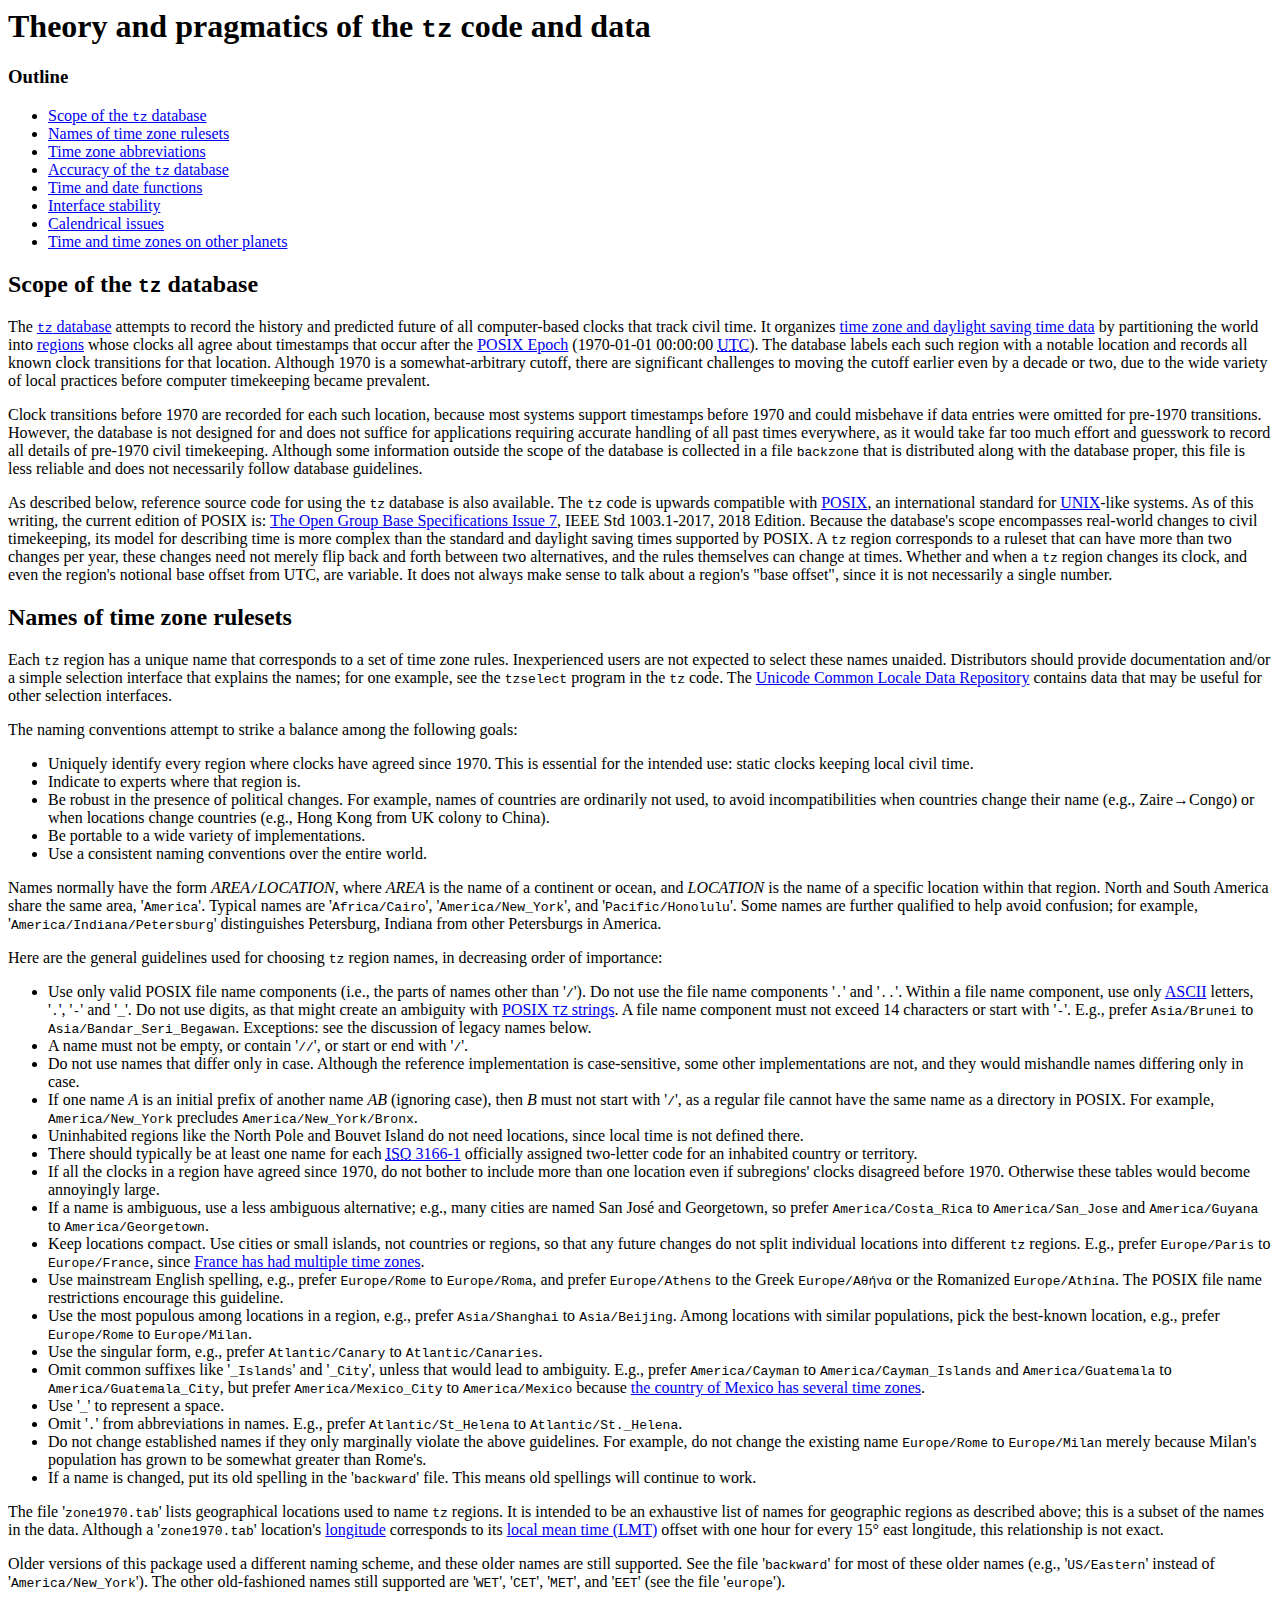
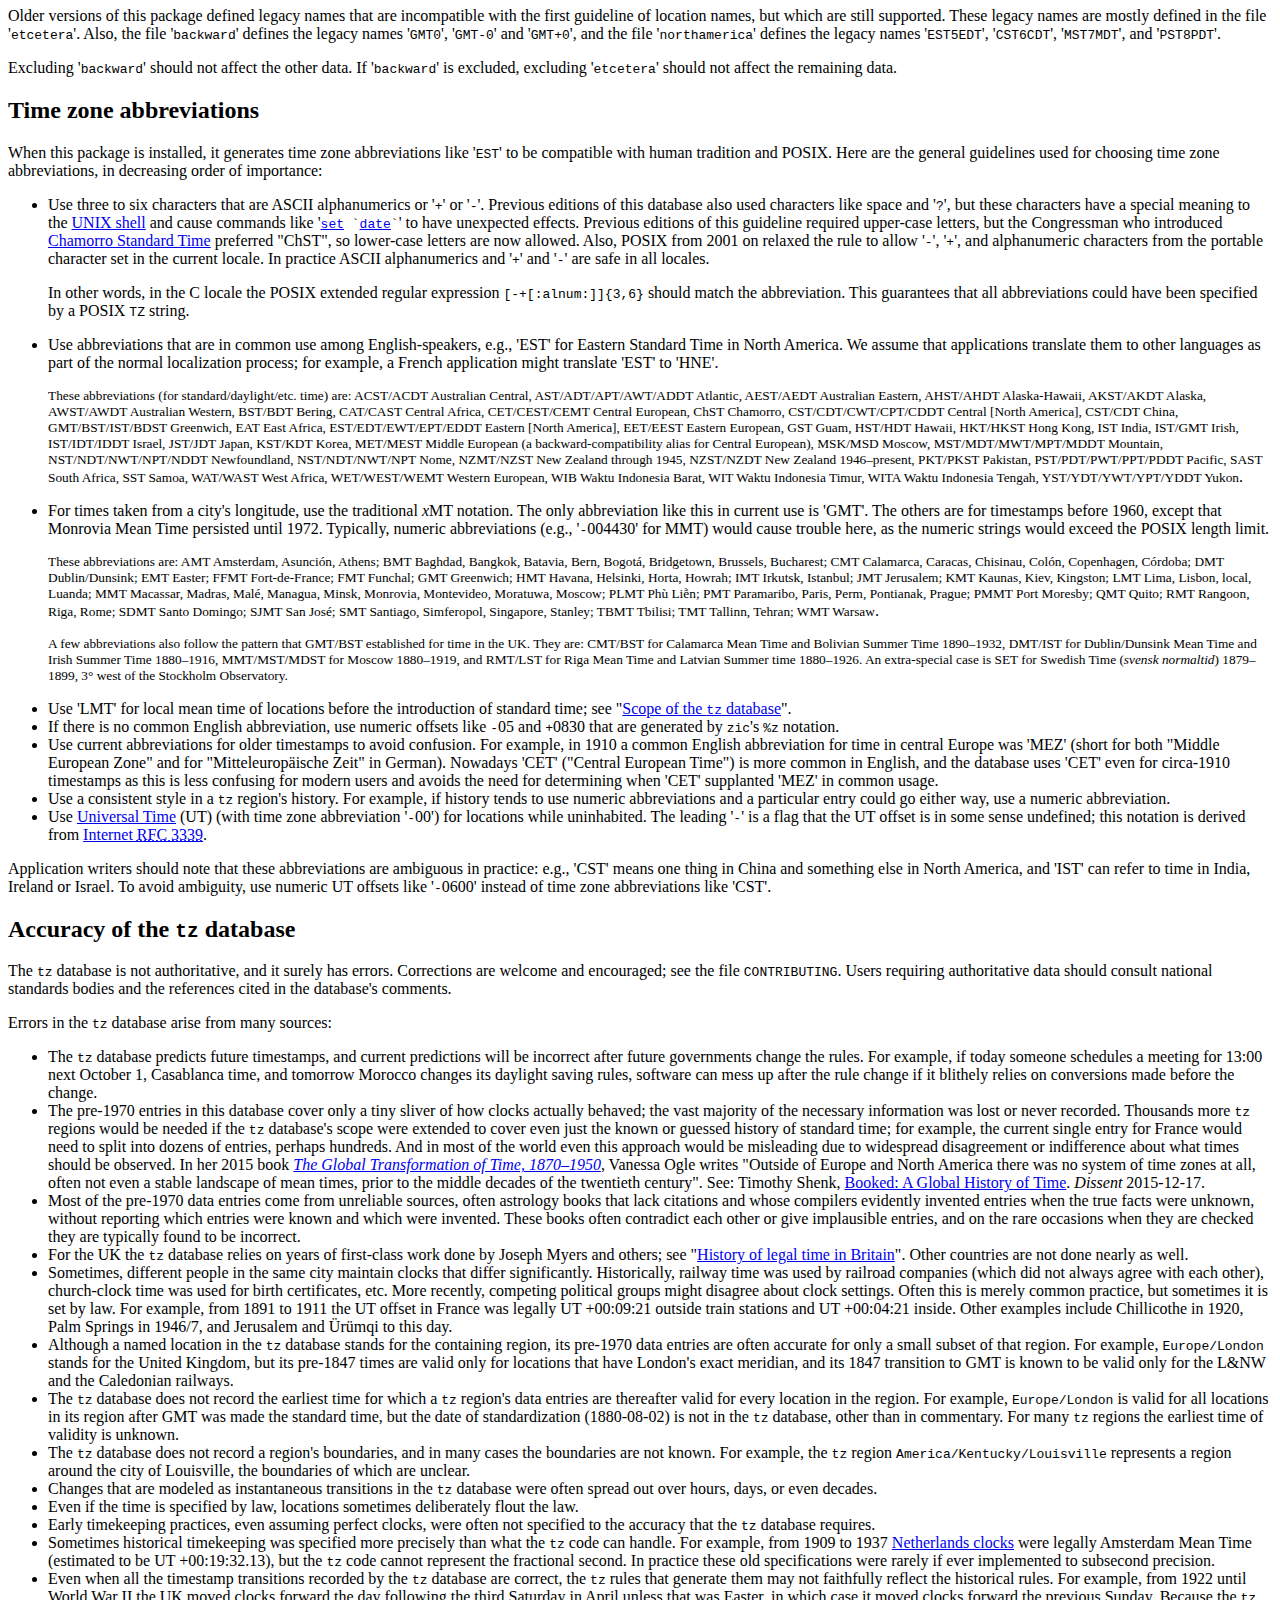
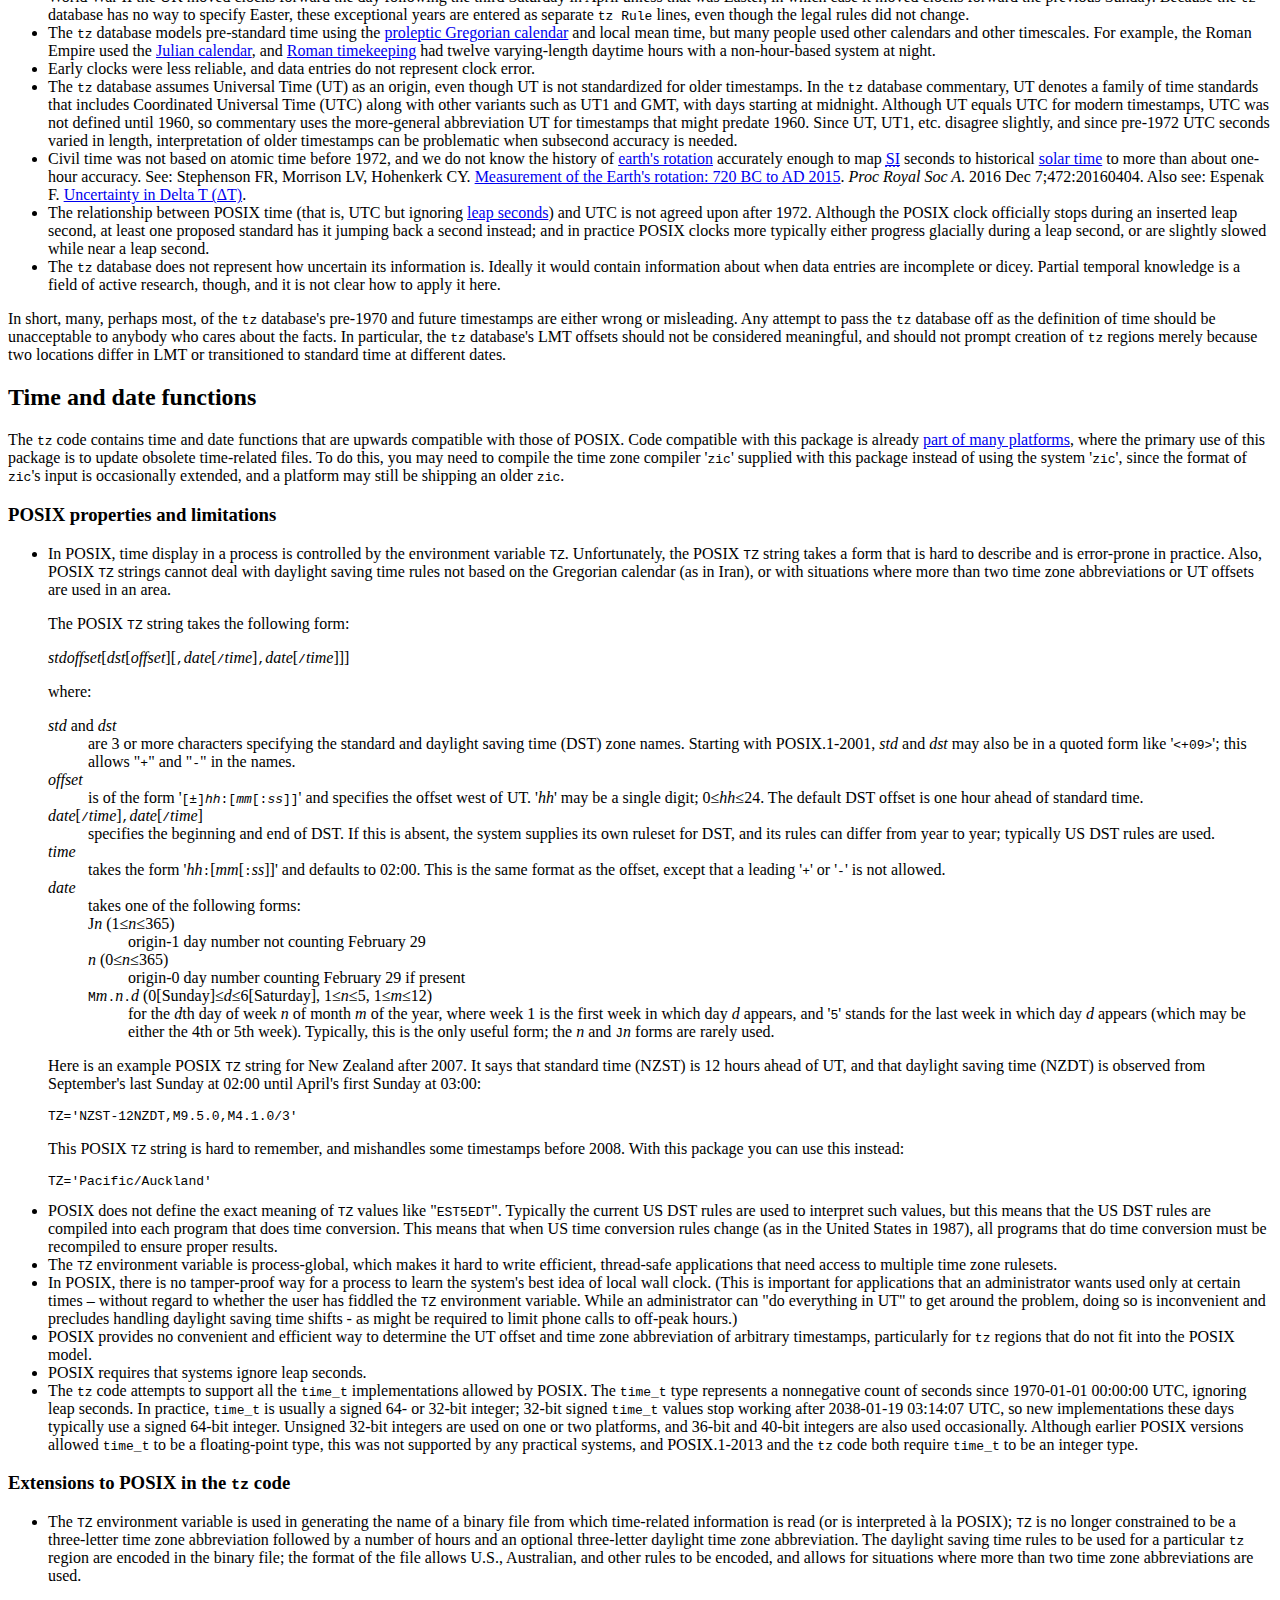
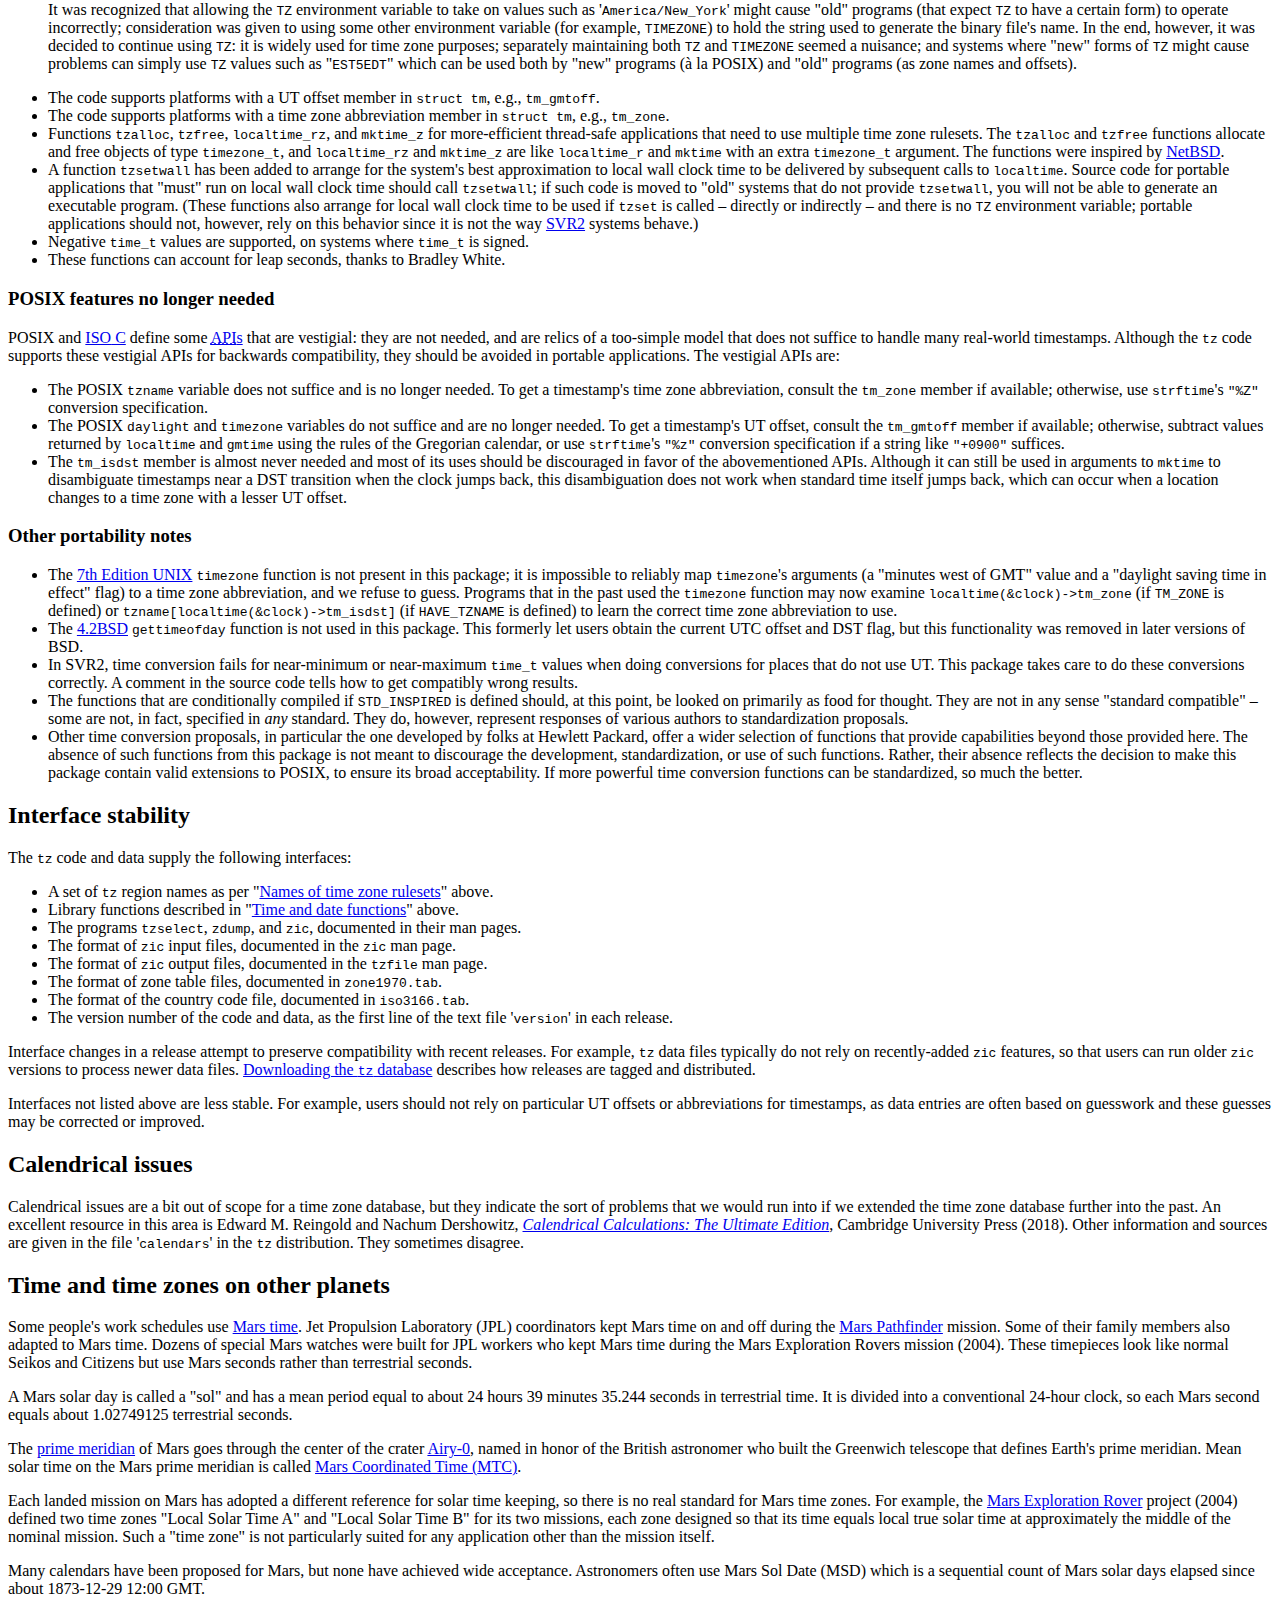
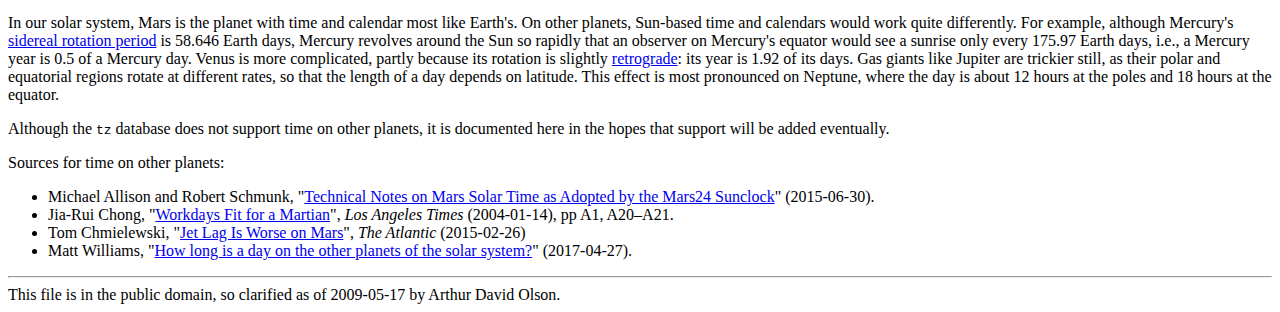
==== tzdata/theory.html @ a9b2a2d6 "Update tzdata to 2018e" ====
<html lang="en">
<head>
  <title>Theory and pragmatics of the tz code and data</title>
  <meta charset="UTF-8">
</head>

<body>
<h1>Theory and pragmatics of the <code><abbr>tz</abbr></code> code and data</h1>
  <h3>Outline</h3>
  <nav>
    <ul>
      <li><a href="#scope">Scope of the <code><abbr>tz</abbr></code>
	  database</a></li>
      <li><a href="#naming">Names of time zone rulesets</a></li>
      <li><a href="#abbreviations">Time zone abbreviations</a></li>
      <li><a href="#accuracy">Accuracy of the <code><abbr>tz</abbr></code>
	  database</a></li>
      <li><a href="#functions">Time and date functions</a></li>
      <li><a href="#stability">Interface stability</a></li>
      <li><a href="#calendar">Calendrical issues</a></li>
      <li><a href="#planets">Time and time zones on other planets</a></li>
    </ul>
  </nav>

<section>
  <h2 id="scope">Scope of the <code><abbr>tz</abbr></code> database</h2>
<p>
The <a
href="https://www.iana.org/time-zones"><code><abbr>tz</abbr></code>
database</a> attempts to record the history and predicted future of
all computer-based clocks that track civil time.
It organizes <a href="tz-link.html">time zone and daylight saving time
data</a> by partitioning the world into <a
href="https://en.wikipedia.org/wiki/List_of_tz_database_time_zones">regions</a>
whose clocks all agree about timestamps that occur after the <a
href="https://en.wikipedia.org/wiki/Unix_time">POSIX Epoch</a>
(1970-01-01 00:00:00 <a
href="https://en.wikipedia.org/wiki/Coordinated_Universal_Time"><abbr
title="Coordinated Universal Time">UTC</abbr></a>).
The database labels each such region with a notable location and
records all known clock transitions for that location.
Although 1970 is a somewhat-arbitrary cutoff, there are significant
challenges to moving the cutoff earlier even by a decade or two, due
to the wide variety of local practices before computer timekeeping
became prevalent.
</p>

<p>
Clock transitions before 1970 are recorded for each such location,
because most systems support timestamps before 1970 and could
misbehave if data entries were omitted for pre-1970 transitions.
However, the database is not designed for and does not suffice for
applications requiring accurate handling of all past times everywhere,
as it would take far too much effort and guesswork to record all
details of pre-1970 civil timekeeping.
Although some information outside the scope of the database is
collected in a file <code>backzone</code> that is distributed along
with the database proper, this file is less reliable and does not
necessarily follow database guidelines.
</p>

<p>
As described below, reference source code for using the
<code><abbr>tz</abbr></code> database is also available.
The <code><abbr>tz</abbr></code> code is upwards compatible with <a
href="https://en.wikipedia.org/wiki/POSIX">POSIX</a>, an international
standard for <a
href="https://en.wikipedia.org/wiki/Unix">UNIX</a>-like systems.
As of this writing, the current edition of POSIX is: <a
href="http://pubs.opengroup.org/onlinepubs/9699919799/"> The Open
Group Base Specifications Issue 7</a>, IEEE Std 1003.1-2017, 2018
Edition.
Because the database's scope encompasses real-world changes to civil
timekeeping, its model for describing time is more complex than the
standard and daylight saving times supported by POSIX.
A <code><abbr>tz</abbr></code> region corresponds to a ruleset that can
have more than two changes per year, these changes need not merely
flip back and forth between two alternatives, and the rules themselves
can change at times.
Whether and when a <code><abbr>tz</abbr></code> region changes its
clock, and even the region's notional base offset from UTC, are variable.
It does not always make sense to talk about a region's
"base offset", since it is not necessarily a single number.
</p>

</section>

<section>
  <h2 id="naming">Names of time zone rulesets</h2>
<p>
Each <code><abbr>tz</abbr></code> region has a unique name that
corresponds to a set of time zone rules.
Inexperienced users are not expected to select these names unaided.
Distributors should provide documentation and/or a simple selection
interface that explains the names; for one example, see the
<code>tzselect</code> program in the <code><abbr>tz</abbr></code> code.
The <a href="http://cldr.unicode.org/">Unicode Common Locale Data
Repository</a> contains data that may be useful for other selection
interfaces.
</p>

<p>
The naming conventions attempt to strike a balance
among the following goals:
</p>

<ul>
  <li>
    Uniquely identify every region where clocks have agreed since 1970.
    This is essential for the intended use: static clocks keeping local
    civil time.
  </li>
  <li>
    Indicate to experts where that region is.
  </li>
  <li>
    Be robust in the presence of political changes.
    For example, names of countries are ordinarily not used, to avoid
    incompatibilities when countries change their name (e.g.,
    Zaire&rarr;Congo) or when locations change countries (e.g., Hong
    Kong from UK colony to China).
  </li>
  <li>
    Be portable to a wide variety of implementations.
  </li>
  <li>
    Use a consistent naming conventions over the entire world.
  </li>
</ul>

<p>
Names normally have the form
<var>AREA</var><code>/</code><var>LOCATION</var>, where
<var>AREA</var> is the name of a continent or ocean, and
<var>LOCATION</var> is the name of a specific location within that
region.
North and South America share the same area, '<code>America</code>'.
Typical names are '<code>Africa/Cairo</code>',
'<code>America/New_York</code>', and '<code>Pacific/Honolulu</code>'.
Some names are further qualified to help avoid confusion; for example,
'<code>America/Indiana/Petersburg</code>' distinguishes Petersburg,
Indiana from other Petersburgs in America.
</p>

<p>
Here are the general guidelines used for
choosing <code><abbr>tz</abbr></code> region names,
in decreasing order of importance:
</p>

<ul>
  <li>
    Use only valid POSIX file name components (i.e., the parts of
    names other than '<code>/</code>').
    Do not use the file name components '<code>.</code>' and
    '<code>..</code>'.
    Within a file name component, use only <a
    href="https://en.wikipedia.org/wiki/ASCII">ASCII</a> letters,
    '<code>.</code>', '<code>-</code>' and '<code>_</code>'.
    Do not use digits, as that might create an ambiguity with <a
    href="http://pubs.opengroup.org/onlinepubs/9699919799/basedefs/V1_chap08.html#tag_08_03">POSIX
    <code>TZ</code> strings</a>.
    A file name component must not exceed 14 characters or start with
    '<code>-</code>'.
    E.g., prefer <code>Asia/Brunei</code> to
    <code>Asia/Bandar_Seri_Begawan</code>.
    Exceptions: see the discussion of legacy names below.
  </li>
  <li>
    A name must not be empty, or contain '<code>//</code>', or
    start or end with '<code>/</code>'.
  </li>
  <li>
    Do not use names that differ only in case.
    Although the reference implementation is case-sensitive, some
    other implementations are not, and they would mishandle names
    differing only in case.
  </li>
  <li>
    If one name <var>A</var> is an initial prefix of another
    name <var>AB</var> (ignoring case), then <var>B</var> must not
    start with '<code>/</code>', as a regular file cannot have the
    same name as a directory in POSIX.
    For example, <code>America/New_York</code> precludes
    <code>America/New_York/Bronx</code>.
  </li>
  <li>
    Uninhabited regions like the North Pole and Bouvet Island
    do not need locations, since local time is not defined there.
  </li>
  <li>
    There should typically be at least one name for each <a
    href="https://en.wikipedia.org/wiki/ISO_3166-1"><abbr
    title="International Organization for Standardization">ISO</abbr>
    3166-1</a> officially assigned two-letter code for an inhabited
    country or territory.
  </li>
  <li>
    If all the clocks in a region have agreed since 1970,
    do not bother to include more than one location
    even if subregions' clocks disagreed before 1970.
    Otherwise these tables would become annoyingly large.
  </li>
  <li>
    If a name is ambiguous, use a less ambiguous alternative;
    e.g., many cities are named San José and Georgetown, so
    prefer <code>America/Costa_Rica</code> to
    <code>America/San_Jose</code> and <code>America/Guyana</code>
    to <code>America/Georgetown</code>.
  </li>
  <li>
    Keep locations compact.
    Use cities or small islands, not countries or regions, so that any
    future changes do not split individual locations into different
    <code><abbr>tz</abbr></code> regions.
    E.g., prefer <code>Europe/Paris</code> to <code>Europe/France</code>,
    since
    <a href="https://en.wikipedia.org/wiki/Time_in_France#History">France
    has had multiple time zones</a>.
  </li>
  <li>
    Use mainstream English spelling, e.g., prefer
    <code>Europe/Rome</code> to <code>Europe/Roma</code>, and
    prefer <code>Europe/Athens</code> to the Greek
    <code>Europe/Αθήνα</code> or the Romanized
    <code>Europe/Athína</code>.
    The POSIX file name restrictions encourage this guideline.
  </li>
  <li>
    Use the most populous among locations in a region,
    e.g., prefer <code>Asia/Shanghai</code> to
    <code>Asia/Beijing</code>.
    Among locations with similar populations, pick the best-known
    location, e.g., prefer <code>Europe/Rome</code> to
    <code>Europe/Milan</code>.
  </li>
  <li>
    Use the singular form, e.g., prefer <code>Atlantic/Canary</code> to
    <code>Atlantic/Canaries</code>.
  </li>
  <li>
    Omit common suffixes like '<code>_Islands</code>' and
    '<code>_City</code>', unless that would lead to ambiguity.
    E.g., prefer <code>America/Cayman</code> to
    <code>America/Cayman_Islands</code> and
    <code>America/Guatemala</code> to
    <code>America/Guatemala_City</code>, but prefer
    <code>America/Mexico_City</code> to
    <code>America/Mexico</code>
    because <a href="https://en.wikipedia.org/wiki/Time_in_Mexico">the
    country of Mexico has several time zones</a>.
  </li>
  <li>
    Use '<code>_</code>' to represent a space.
  </li>
  <li>
    Omit '<code>.</code>' from abbreviations in names.
    E.g., prefer <code>Atlantic/St_Helena</code> to
    <code>Atlantic/St._Helena</code>.
  </li>
  <li>
    Do not change established names if they only marginally violate
    the above guidelines.
    For example, do not change the existing name <code>Europe/Rome</code> to
    <code>Europe/Milan</code> merely because Milan's population has grown
    to be somewhat greater than Rome's.
  </li>
  <li>
    If a name is changed, put its old spelling in the
    '<code>backward</code>' file.
    This means old spellings will continue to work.
  </li>
</ul>

<p>
The file '<code>zone1970.tab</code>' lists geographical locations used
to name <code><abbr>tz</abbr></code> regions.
It is intended to be an exhaustive list of names for geographic
regions as described above; this is a subset of the names in the data.
Although a '<code>zone1970.tab</code>' location's
<a href="https://en.wikipedia.org/wiki/Longitude">longitude</a>
corresponds to
its <a href="https://en.wikipedia.org/wiki/Local_mean_time">local mean
time (<abbr>LMT</abbr>)</a> offset with one hour for every 15&deg;
east longitude, this relationship is not exact.
</p>

<p>
Older versions of this package used a different naming scheme,
and these older names are still supported.
See the file '<code>backward</code>' for most of these older names
(e.g., '<code>US/Eastern</code>' instead of '<code>America/New_York</code>').
The other old-fashioned names still supported are
'<code>WET</code>', '<code>CET</code>', '<code>MET</code>', and
'<code>EET</code>' (see the file '<code>europe</code>').
</p>

<p>
Older versions of this package defined legacy names that are
incompatible with the first guideline of location names, but which are
still supported.
These legacy names are mostly defined in the file
'<code>etcetera</code>'.
Also, the file '<code>backward</code>' defines the legacy names
'<code>GMT0</code>', '<code>GMT-0</code>' and '<code>GMT+0</code>',
and the file '<code>northamerica</code>' defines the legacy names
'<code>EST5EDT</code>', '<code>CST6CDT</code>',
'<code>MST7MDT</code>', and '<code>PST8PDT</code>'.
</p>

<p>
Excluding '<code>backward</code>' should not affect the other data.
If '<code>backward</code>' is excluded, excluding
'<code>etcetera</code>' should not affect the remaining data.
</p>
</section>

<section>
  <h2 id="abbreviations">Time zone abbreviations</h2>
<p>
When this package is installed, it generates time zone abbreviations
like '<code>EST</code>' to be compatible with human tradition and POSIX.
Here are the general guidelines used for choosing time zone abbreviations,
in decreasing order of importance:
</p>

<ul>
  <li>
    Use three to six characters that are ASCII alphanumerics or
    '<code>+</code>' or '<code>-</code>'.
    Previous editions of this database also used characters like
    space and '<code>?</code>', but these characters have a
    special meaning to the
    <a href="https://en.wikipedia.org/wiki/Unix_shell">UNIX shell</a>
    and cause commands like
    '<code><a href="http://pubs.opengroup.org/onlinepubs/9699919799/utilities/V3_chap02.html#set">set</a>
    `<a href="http://pubs.opengroup.org/onlinepubs/9699919799/utilities/date.html">date</a>`</code>'
    to have unexpected effects.
    Previous editions of this guideline required upper-case letters, but the
    Congressman who introduced
    <a href="https://en.wikipedia.org/wiki/Chamorro_Time_Zone">Chamorro
    Standard Time</a> preferred "ChST", so lower-case letters are now
    allowed.
    Also, POSIX from 2001 on relaxed the rule to allow '<code>-</code>',
    '<code>+</code>', and alphanumeric characters from the portable
    character set in the current locale.
    In practice ASCII alphanumerics and '<code>+</code>' and
    '<code>-</code>' are safe in all locales.

    <p>
    In other words, in the C locale the POSIX extended regular
    expression <code>[-+[:alnum:]]{3,6}</code> should match the
    abbreviation.
    This guarantees that all abbreviations could have been specified by a
    POSIX <code>TZ</code> string.
    </p>
  </li>
  <li>
    Use abbreviations that are in common use among English-speakers,
    e.g., 'EST' for Eastern Standard Time in North America.
    We assume that applications translate them to other languages
    as part of the normal localization process; for example,
    a French application might translate 'EST' to 'HNE'.

    <p>
    <small>These abbreviations (for standard/daylight/etc. time) are:
      ACST/ACDT Australian Central,
      AST/ADT/APT/AWT/ADDT Atlantic,
      AEST/AEDT Australian Eastern,
      AHST/AHDT Alaska-Hawaii,
      AKST/AKDT Alaska,
      AWST/AWDT Australian Western,
      BST/BDT Bering,
      CAT/CAST Central Africa,
      CET/CEST/CEMT Central European,
      ChST Chamorro,
      CST/CDT/CWT/CPT/CDDT Central [North America],
      CST/CDT China,
      GMT/BST/IST/BDST Greenwich,
      EAT East Africa,
      EST/EDT/EWT/EPT/EDDT Eastern [North America],
      EET/EEST Eastern European,
      GST Guam,
      HST/HDT Hawaii,
      HKT/HKST Hong Kong,
      IST India,
      IST/GMT Irish,
      IST/IDT/IDDT Israel,
      JST/JDT Japan,
      KST/KDT Korea,
      MET/MEST Middle European (a backward-compatibility alias for
	Central European),
      MSK/MSD Moscow,
      MST/MDT/MWT/MPT/MDDT Mountain,
      NST/NDT/NWT/NPT/NDDT Newfoundland,
      NST/NDT/NWT/NPT Nome,
      NZMT/NZST New Zealand through 1945,
      NZST/NZDT New Zealand 1946&ndash;present,
      PKT/PKST Pakistan,
      PST/PDT/PWT/PPT/PDDT Pacific,
      SAST South Africa,
      SST Samoa,
      WAT/WAST West Africa,
      WET/WEST/WEMT Western European,
      WIB Waktu Indonesia Barat,
      WIT Waktu Indonesia Timur,
      WITA Waktu Indonesia Tengah,
      YST/YDT/YWT/YPT/YDDT Yukon</small>.
    </p>
  </li>
  <li>
    <p>
    For times taken from a city's longitude, use the
    traditional <var>x</var>MT notation.
    The only abbreviation like this in current use is '<abbr>GMT</abbr>'.
    The others are for timestamps before 1960,
    except that Monrovia Mean Time persisted until 1972.
    Typically, numeric abbreviations (e.g., '<code>-</code>004430' for
    MMT) would cause trouble here, as the numeric strings would exceed
    the POSIX length limit.
    </p>

    <p>
    <small>These abbreviations are:
      AMT Amsterdam, Asunción, Athens;
      BMT Baghdad, Bangkok, Batavia, Bern, Bogotá, Bridgetown, Brussels,
	Bucharest;
      CMT Calamarca, Caracas, Chisinau, Colón, Copenhagen, Córdoba;
      DMT Dublin/Dunsink;
      EMT Easter;
      FFMT Fort-de-France;
      FMT Funchal;
      GMT Greenwich;
      HMT Havana, Helsinki, Horta, Howrah;
      IMT Irkutsk, Istanbul;
      JMT Jerusalem;
      KMT Kaunas, Kiev, Kingston;
      LMT Lima, Lisbon, local, Luanda;
      MMT Macassar, Madras, Malé, Managua, Minsk, Monrovia, Montevideo,
	Moratuwa, Moscow;
      PLMT Phù Liễn;
      PMT Paramaribo, Paris, Perm, Pontianak, Prague;
      PMMT Port Moresby;
      QMT Quito;
      RMT Rangoon, Riga, Rome;
      SDMT Santo Domingo;
      SJMT San José;
      SMT Santiago, Simferopol, Singapore, Stanley;
      TBMT Tbilisi;
      TMT Tallinn, Tehran;
      WMT Warsaw</small>.
    </p>

    <p>
    <small>A few abbreviations also follow the pattern that
    <abbr>GMT<abbr>/<abbr>BST</abbr> established for time in the UK.
    They are:
      CMT/BST for Calamarca Mean Time and Bolivian Summer Time
	1890&ndash;1932,
      DMT/IST for Dublin/Dunsink Mean Time and Irish Summer Time
	1880&ndash;1916,
      MMT/MST/MDST for Moscow 1880&ndash;1919, and
      RMT/LST for Riga Mean Time and Latvian Summer time 1880&ndash;1926.
    An extra-special case is SET for Swedish Time (<em>svensk
    normaltid</em>) 1879&ndash;1899, 3&deg; west of the Stockholm
    Observatory.</small>
    </p>
  </li>
  <li>
    Use '<abbr>LMT</abbr>' for local mean time of locations before the
    introduction of standard time; see "<a href="#scope">Scope of the
    <code><abbr>tz</abbr></code> database</a>".
  </li>
  <li>
    If there is no common English abbreviation, use numeric offsets like
    <code>-</code>05 and <code>+</code>0830 that are generated
    by <code>zic</code>'s <code>%z</code> notation.
  </li>
  <li>
    Use current abbreviations for older timestamps to avoid confusion.
    For example, in 1910 a common English abbreviation for time
    in central Europe was 'MEZ' (short for both "Middle European
    Zone" and for "Mitteleuropäische Zeit" in German).
    Nowadays 'CET' ("Central European Time") is more common in
    English, and the database uses 'CET' even for circa-1910
    timestamps as this is less confusing for modern users and avoids
    the need for determining when 'CET' supplanted 'MEZ' in common
    usage.
  </li>
  <li>
    Use a consistent style in a <code><abbr>tz</abbr></code> region's history.
    For example, if history tends to use numeric
    abbreviations and a particular entry could go either way, use a
    numeric abbreviation.
  </li>
  <li>
    Use
    <a href="https://en.wikipedia.org/wiki/Universal_Time">Universal Time</a>
    (<abbr>UT</abbr>) (with time zone abbreviation '<code>-</code>00') for
    locations while uninhabited.
    The leading '<code>-</code>' is a flag that the <abbr>UT</abbr> offset is in
    some sense undefined; this notation is derived
    from <a href="https://tools.ietf.org/html/rfc3339">Internet
    <abbr title="Request For Comments">RFC 3339</a>.
  </li>
</ul>

<p>
Application writers should note that these abbreviations are ambiguous
in practice: e.g., 'CST' means one thing in China and something else
in North America, and 'IST' can refer to time in India, Ireland or
Israel.
To avoid ambiguity, use numeric <abbr>UT</abbr> offsets like
'<code>-</code>0600' instead of time zone abbreviations like 'CST'.
</p>
</section>

<section>
  <h2 id="accuracy">Accuracy of the <code><abbr>tz</abbr></code> database</h2>
<p>
The <code><abbr>tz</abbr></code> database is not authoritative, and it
surely has errors.
Corrections are welcome and encouraged; see the file <code>CONTRIBUTING</code>.
Users requiring authoritative data should consult national standards
bodies and the references cited in the database's comments.
</p>

<p>
Errors in the <code><abbr>tz</abbr></code> database arise from many sources:
</p>

<ul>
  <li>
    The <code><abbr>tz</abbr></code> database predicts future
    timestamps, and current predictions
    will be incorrect after future governments change the rules.
    For example, if today someone schedules a meeting for 13:00 next
    October 1, Casablanca time, and tomorrow Morocco changes its
    daylight saving rules, software can mess up after the rule change
    if it blithely relies on conversions made before the change.
  </li>
  <li>
    The pre-1970 entries in this database cover only a tiny sliver of how
    clocks actually behaved; the vast majority of the necessary
    information was lost or never recorded.
    Thousands more <code><abbr>tz</abbr></code> regions would be needed if
    the <code><abbr>tz</abbr></code> database's scope were extended to
    cover even just the known or guessed history of standard time; for
    example, the current single entry for France would need to split
    into dozens of entries, perhaps hundreds.
    And in most of the world even this approach would be misleading
    due to widespread disagreement or indifference about what times
    should be observed.
    In her 2015 book
    <cite><a
    href="http://www.hup.harvard.edu/catalog.php?isbn=9780674286146">The
    Global Transformation of Time, 1870&ndash;1950</a></cite>,
    Vanessa Ogle writes
    "Outside of Europe and North America there was no system of time
    zones at all, often not even a stable landscape of mean times,
    prior to the middle decades of the twentieth century".
    See: Timothy Shenk, <a
href="https://www.dissentmagazine.org/blog/booked-a-global-history-of-time-vanessa-ogle">Booked:
      A Global History of Time</a>. <cite>Dissent</cite> 2015-12-17.
  </li>
  <li>
    Most of the pre-1970 data entries come from unreliable sources, often
    astrology books that lack citations and whose compilers evidently
    invented entries when the true facts were unknown, without
    reporting which entries were known and which were invented.
    These books often contradict each other or give implausible entries,
    and on the rare occasions when they are checked they are
    typically found to be incorrect.
  </li>
  <li>
    For the UK the <code><abbr>tz</abbr></code> database relies on
    years of first-class work done by
    Joseph Myers and others; see
    "<a href="https://www.polyomino.org.uk/british-time/">History of
    legal time in Britain</a>".
    Other countries are not done nearly as well.
  </li>
  <li>
    Sometimes, different people in the same city maintain clocks
    that differ significantly.
    Historically, railway time was used by railroad companies (which
    did not always
    agree with each other), church-clock time was used for birth
    certificates, etc.
    More recently, competing political groups might disagree about
    clock settings. Often this is merely common practice, but
    sometimes it is set by law.
    For example, from 1891 to 1911 the <abbr>UT</abbr> offset in France
    was legally <abbr>UT</abbr> +00:09:21 outside train stations and
    <abbr>UT</abbr> +00:04:21 inside. Other examples include
    Chillicothe in 1920, Palm Springs in 1946/7, and Jerusalem and
    Ürümqi to this day.
  </li>
  <li>
    Although a named location in the <code><abbr>tz</abbr></code>
    database stands for the containing region, its pre-1970 data
    entries are often accurate for only a small subset of that region.
    For example, <code>Europe/London</code> stands for the United
    Kingdom, but its pre-1847 times are valid only for locations that
    have London's exact meridian, and its 1847 transition
    to <abbr>GMT</abbr> is known to be valid only for the L&amp;NW and
    the Caledonian railways.
  </li>
  <li>
    The <code><abbr>tz</abbr></code> database does not record the
    earliest time for which a <code><abbr>tz</abbr></code> region's
    data entries are thereafter valid for every location in the region.
    For example, <code>Europe/London</code> is valid for all locations
    in its region after <abbr>GMT</abbr> was made the standard time,
    but the date of standardization (1880-08-02) is not in the
    <code><abbr>tz</abbr></code> database, other than in commentary.
    For many <code><abbr>tz</abbr></code> regions the earliest time of
    validity is unknown.
  </li>
  <li>
    The <code><abbr>tz</abbr></code> database does not record a
    region's boundaries, and in many cases the boundaries are not known.
    For example, the <code><abbr>tz</abbr></code> region
    <code>America/Kentucky/Louisville</code> represents a region
    around the city of Louisville, the boundaries of which are
    unclear.
  </li>
  <li>
    Changes that are modeled as instantaneous transitions in the
    <code><abbr>tz</abbr></code>
    database were often spread out over hours, days, or even decades.
  </li>
  <li>
    Even if the time is specified by law, locations sometimes
    deliberately flout the law.
  </li>
  <li>
    Early timekeeping practices, even assuming perfect clocks, were
    often not specified to the accuracy that the
    <code><abbr>tz</abbr></code> database requires.
  </li>
  <li>
    Sometimes historical timekeeping was specified more precisely
    than what the <code><abbr>tz</abbr></code> code can handle.
    For example, from 1909 to 1937 <a
    href="https://www.staff.science.uu.nl/~gent0113/wettijd/wettijd.htm"
    hreflang="nl">Netherlands clocks</a> were legally Amsterdam Mean
    Time (estimated to be <abbr>UT</abbr>
    +00:19:32.13), but the <code><abbr>tz</abbr></code>
    code cannot represent the fractional second.
    In practice these old specifications were rarely if ever
    implemented to subsecond precision.
  </li>
  <li>
    Even when all the timestamp transitions recorded by the
    <code><abbr>tz</abbr></code> database are correct, the
    <code><abbr>tz</abbr></code> rules that generate them may not
    faithfully reflect the historical rules.
    For example, from 1922 until World War II the UK moved clocks
    forward the day following the third Saturday in April unless that
    was Easter, in which case it moved clocks forward the previous
    Sunday.
    Because the <code><abbr>tz</abbr></code> database has no
    way to specify Easter, these exceptional years are entered as
    separate <code><abbr>tz</abbr> Rule</code> lines, even though the
    legal rules did not change.
  </li>
  <li>
    The <code><abbr>tz</abbr></code> database models pre-standard time
    using the <a
    href="https://en.wikipedia.org/wiki/Proleptic_Gregorian_calendar">proleptic
    Gregorian calendar</a> and local mean time, but many people used
    other calendars and other timescales.
    For example, the Roman Empire used
    the <a href="https://en.wikipedia.org/wiki/Julian_calendar">Julian
    calendar</a>,
    and <a href="https://en.wikipedia.org/wiki/Roman_timekeeping">Roman
    timekeeping</a> had twelve varying-length daytime hours with a
    non-hour-based system at night.
  </li>
  <li>
    Early clocks were less reliable, and data entries do not represent
    clock error.
  </li>
  <li>
    The <code><abbr>tz</abbr></code> database assumes Universal Time
    (<abbr>UT</abbr>) as an origin, even though <abbr>UT</abbr> is not
    standardized for older timestamps.
    In the <code><abbr>tz</abbr></code> database commentary,
    <abbr>UT</abbr> denotes a family of time standards that includes
    Coordinated Universal Time (<abbr>UTC</abbr>) along with other
    variants such as <abbr>UT1</abbr> and <abbr>GMT</abbr>,
    with days starting at midnight.
    Although <abbr>UT</abbr> equals <abbr>UTC</abbr> for modern
    timestamps, <abbr>UTC</abbr> was not defined until 1960, so
    commentary uses the more-general abbreviation <abbr>UT</abbr> for
    timestamps that might predate 1960.
    Since <abbr>UT</abbr>, <abbr>UT1</abbr>, etc. disagree slightly,
    and since pre-1972 <abbr>UTC</abbr> seconds varied in length,
    interpretation of older timestamps can be problematic when
    subsecond accuracy is needed.
  </li>
  <li>
    Civil time was not based on atomic time before 1972, and we do not
    know the history of
    <a href="https://en.wikipedia.org/wiki/Earth's_rotation">earth's
    rotation</a> accurately enough to map <a
    href="https://en.wikipedia.org/wiki/International_System_of_Units"><abbr
    title="International System of Units">SI</abbr></a> seconds to
    historical <a href="https://en.wikipedia.org/wiki/Solar_time">solar time</a>
    to more than about one-hour accuracy.
    See: Stephenson FR, Morrison LV, Hohenkerk CY.
    <a href="http://dx.doi.org/10.1098/rspa.2016.0404">Measurement of
    the Earth's rotation: 720 BC to AD 2015</a>.
    <cite>Proc Royal Soc A</cite>. 2016 Dec 7;472:20160404.
    Also see: Espenak F. <a
    href="https://eclipse.gsfc.nasa.gov/SEhelp/uncertainty2004.html">Uncertainty
    in Delta T (ΔT)</a>.
  </li>
  <li>
    The relationship between POSIX time (that is, <abbr>UTC</abbr> but
    ignoring <a href="https://en.wikipedia.org/wiki/Leap_second">leap
    seconds</a>) and <abbr>UTC</abbr> is not agreed upon after 1972.
    Although the POSIX
    clock officially stops during an inserted leap second, at least one
    proposed standard has it jumping back a second instead; and in
    practice POSIX clocks more typically either progress glacially during
    a leap second, or are slightly slowed while near a leap second.
  </li>
  <li>
    The <code><abbr>tz</abbr></code> database does not represent how
    uncertain its information is.
    Ideally it would contain information about when data entries are
    incomplete or dicey.
    Partial temporal knowledge is a field of active research, though,
    and it is not clear how to apply it here.
  </li>
</ul>

<p>
In short, many, perhaps most, of the <code><abbr>tz</abbr></code>
database's pre-1970 and future timestamps are either wrong or
misleading.
Any attempt to pass the
<code><abbr>tz</abbr></code> database off as the definition of time
should be unacceptable to anybody who cares about the facts.
In particular, the <code><abbr>tz</abbr></code> database's
<abbr>LMT</abbr> offsets should not be considered meaningful, and
should not prompt creation of <code><abbr>tz</abbr></code> regions
merely because two locations
differ in <abbr>LMT</abbr> or transitioned to standard time at
different dates.
</p>
</section>

<section>
  <h2 id="functions">Time and date functions</h2>
<p>
The <code><abbr>tz</abbr></code> code contains time and date functions
that are upwards compatible with those of POSIX.
Code compatible with this package is already
<a href="tz-link.html#tzdb">part of many platforms</a>, where the
primary use of this package is to update obsolete time-related files.
To do this, you may need to compile the time zone compiler
'<code>zic</code>' supplied with this package instead of using the
system '<code>zic</code>', since the format of <code>zic</code>'s
input is occasionally extended, and a platform may still be shipping
an older <code>zic</code>.
</p>

<h3 id="POSIX">POSIX properties and limitations</h3>
<ul>
  <li>
    <p>
    In POSIX, time display in a process is controlled by the
    environment variable <code>TZ</code>.
    Unfortunately, the POSIX
    <code>TZ</code> string takes a form that is hard to describe and
    is error-prone in practice.
    Also, POSIX <code>TZ</code> strings cannot deal with daylight
    saving time rules not based on the Gregorian calendar (as in
    Iran), or with situations where more than two time zone
    abbreviations or <abbr>UT</abbr> offsets are used in an area.
    </p>

    <p>
    The POSIX <code>TZ</code> string takes the following form:
    </p>

    <p>
    <var>stdoffset</var>[<var>dst</var>[<var>offset</var>][<code>,</code><var>date</var>[<code>/</code><var>time</var>]<code>,</code><var>date</var>[<code>/</code><var>time</var>]]]
    </p>

    <p>
    where:
    </p>

    <dl>
      <dt><var>std</var> and <var>dst</var></dt><dd>
	are 3 or more characters specifying the standard
	and daylight saving time (<abbr>DST</abbr>) zone names.
	Starting with POSIX.1-2001, <var>std</var> and <var>dst</var>
	may also be in a quoted form like '<code>&lt;+09&gt;</code>';
	this allows "<code>+</code>" and "<code>-</code>" in the names.
      </dd>
      <dt><var>offset</var></dt><dd>
	is of the form
	'<code>[&plusmn;]<var>hh</var>:[<var>mm</var>[:<var>ss</var>]]</code>'
	and specifies the offset west of <abbr>UT</abbr>.
	'<var>hh</var>' may be a single digit;
	0&le;<var>hh</var>&le;24.
	The default <abbr>DST</abbr> offset is one hour ahead of
	standard time.
      </dd>
      <dt><var>date</var>[<code>/</code><var>time</var>]<code>,</code><var>date</var>[<code>/</code><var>time</var>]</dt><dd>
	specifies the beginning and end of <abbr>DST</abbr>.
	If this is absent, the system supplies its own ruleset
	for <abbr>DST</abbr>, and its rules can differ from year to year;
	typically <abbr>US</abbr> <abbr>DST</abbr> rules are used.
      </dd>
      <dt><var>time</var></dt><dd>
	takes the form
	'<var>hh</var><code>:</code>[<var>mm</var>[<code>:</code><var>ss</var>]]'
	and defaults to 02:00.
	This is the same format as the offset, except that a
	leading '<code>+</code>' or '<code>-</code>' is not allowed.
      </dd>
      <dt><var>date</var></dt><dd>
	takes one of the following forms:
	<dl>
	  <dt>J<var>n</var> (1&le;<var>n</var>&le;365)</dt><dd>
	    origin-1 day number not counting February 29
	  </dd>
	  <dt><var>n</var> (0&le;<var>n</var>&le;365)</dt><dd>
	    origin-0 day number counting February 29 if present
	  </dd>
	  <dt><code>M</code><var>m</var><code>.</code><var>n</var><code>.</code><var>d</var>
	    (0[Sunday]&le;<var>d</var>&le;6[Saturday], 1&le;<var>n</var>&le;5,
	    1&le;<var>m</var>&le;12)</dt><dd>
	    for the <var>d</var>th day of week <var>n</var> of
	    month <var>m</var> of the year, where week 1 is the first
	    week in which day <var>d</var> appears, and
	    '<code>5</code>' stands for the last week in which
	    day <var>d</var> appears (which may be either the 4th or
	    5th week).
	    Typically, this is the only useful form; the <var>n</var>
	    and <code>J</code><var>n</var> forms are rarely used.
	  </dd>
	</dl>
      </dd>
    </dl>

    <p>
    Here is an example POSIX <code>TZ</code> string for New
    Zealand after 2007.
    It says that standard time (<abbr>NZST</abbr>) is 12 hours ahead
    of <abbr>UT</abbr>, and that daylight saving time
    (<abbr>NZDT</abbr>) is observed from September's last Sunday at
    02:00 until April's first Sunday at 03:00:
    </p>

    <pre><code>TZ='NZST-12NZDT,M9.5.0,M4.1.0/3'</code></pre>

    <p>
    This POSIX <code>TZ</code> string is hard to remember, and
    mishandles some timestamps before 2008.
    With this package you can use this instead:
    </p>

    <pre><code>TZ='Pacific/Auckland'</code></pre>
  </li>
  <li>
    POSIX does not define the exact meaning of <code>TZ</code> values like
    "<code>EST5EDT</code>".
    Typically the current <abbr>US</abbr> <abbr>DST</abbr> rules
    are used to interpret such values, but this means that the
    <abbr>US</abbr> <abbr>DST</abbr> rules are compiled into each
    program that does time conversion.
    This means that when
    <abbr>US</abbr> time conversion rules change (as in the United
    States in 1987), all programs that do time conversion must be
    recompiled to ensure proper results.
  </li>
  <li>
    The <code>TZ</code> environment variable is process-global, which
    makes it hard to write efficient, thread-safe applications that
    need access to multiple time zone rulesets.
  </li>
  <li>
    In POSIX, there is no tamper-proof way for a process to learn the
    system's best idea of local wall clock.
    (This is important for applications that an administrator wants
    used only at certain times &ndash; without regard to whether the
    user has fiddled the
    <code>TZ</code> environment variable.
    While an administrator can "do everything in <abbr>UT</abbr>" to
    get around the problem, doing so is inconvenient and precludes
    handling daylight saving time shifts - as might be required to
    limit phone calls to off-peak hours.)
  </li>
  <li>
    POSIX provides no convenient and efficient way to determine
    the <abbr>UT</abbr> offset and time zone abbreviation of arbitrary
    timestamps, particularly for <code><abbr>tz</abbr></code> regions
    that do not fit into the POSIX model.
  </li>
  <li>
    POSIX requires that systems ignore leap seconds.
  </li>
  <li>
    The <code><abbr>tz</abbr></code> code attempts to support all the
    <code>time_t</code> implementations allowed by POSIX.
    The <code>time_t</code> type represents a nonnegative count of seconds
    since 1970-01-01 00:00:00 <abbr>UTC</abbr>, ignoring leap seconds.
    In practice, <code>time_t</code> is usually a signed 64- or 32-bit
    integer; 32-bit signed <code>time_t</code> values stop working after
    2038-01-19 03:14:07 <abbr>UTC</abbr>, so new implementations these
    days typically use a signed 64-bit integer.
    Unsigned 32-bit integers are used on one or two platforms, and 36-bit
    and 40-bit integers are also used occasionally.
    Although earlier POSIX versions allowed <code>time_t</code> to be a
    floating-point type, this was not supported by any practical systems,
    and POSIX.1-2013 and the <code><abbr>tz</abbr></code> code both
    require <code>time_t</code> to be an integer type.
  </li>
</ul>

<h3 id="POSIX-extensions">Extensions to POSIX in the
<code><abbr>tz</abbr></code> code</h3>
<ul>
  <li>
    <p>
    The <code>TZ</code> environment variable is used in generating
    the name of a binary file from which time-related information is read
    (or is interpreted à la POSIX); <code>TZ</code> is no longer
    constrained to be a three-letter time zone
    abbreviation followed by a number of hours and an optional three-letter
    daylight time zone abbreviation.
    The daylight saving time rules to be used for a
    particular <code><abbr>tz</abbr></code> region are encoded in the
    binary file; the format of the file
    allows U.S., Australian, and other rules to be encoded, and
    allows for situations where more than two time zone
    abbreviations are used.
    </p>
    <p>
    It was recognized that allowing the <code>TZ</code> environment
    variable to take on values such as '<code>America/New_York</code>'
    might cause "old" programs (that expect <code>TZ</code> to have a
    certain form) to operate incorrectly; consideration was given to using
    some other environment variable (for example, <code>TIMEZONE</code>)
    to hold the string used to generate the binary file's name.
    In the end, however, it was decided to continue using
    <code>TZ</code>: it is widely used for time zone purposes;
    separately maintaining both <code>TZ</code>
    and <code>TIMEZONE</code> seemed a nuisance; and systems where
    "new" forms of <code>TZ</code> might cause problems can simply
    use <code>TZ</code> values such as "<code>EST5EDT</code>" which
    can be used both by "new" programs (à la POSIX) and "old"
    programs (as zone names and offsets).
    </p>
  </li>
  <li>
    The code supports platforms with a <abbr>UT</abbr> offset member
    in <code>struct tm</code>, e.g., <code>tm_gmtoff</code>.
  </li>
  <li>
    The code supports platforms with a time zone abbreviation member in
    <code>struct tm</code>, e.g., <code>tm_zone</code>.
  </li>
  <li>
    Functions <code>tzalloc</code>, <code>tzfree</code>,
    <code>localtime_rz</code>, and <code>mktime_z</code> for
    more-efficient thread-safe applications that need to use multiple
    time zone rulesets.
    The <code>tzalloc</code> and <code>tzfree</code> functions
    allocate and free objects of type <code>timezone_t</code>,
    and <code>localtime_rz</code> and <code>mktime_z</code> are
    like <code>localtime_r</code> and <code>mktime</code> with an
    extra <code>timezone_t</code> argument.
    The functions were inspired by <a href="https://netbsd.org/">NetBSD</a>.
  </li>
  <li>
    A function <code>tzsetwall</code> has been added to arrange for the
    system's best approximation to local wall clock time to be delivered
    by subsequent calls to <code>localtime</code>.
    Source code for portable applications that "must" run on local wall
    clock time should call <code>tzsetwall</code>;
    if such code is moved to "old" systems that do not
    provide <code>tzsetwall</code>, you will not be able to generate an
    executable program.
    (These functions also arrange for local wall clock time to
    be used if <code>tzset</code> is called &ndash; directly or
    indirectly &ndash; and there is no <code>TZ</code> environment
    variable; portable applications should not, however, rely on this
    behavior since it is not the way <a
    href="https://en.wikipedia.org/wiki/UNIX_System_V#SVR2"><abbr>SVR2</abbr></a>
    systems behave.)
  </li>
  <li>
    Negative <code>time_t</code> values are supported, on systems
    where <code>time_t</code> is signed.
  </li>
  <li>
    These functions can account for leap seconds, thanks to Bradley White.
  </li>
</ul>

<h3 id="vestigial">POSIX features no longer needed</h3>
<p>
POSIX and <a href="https://en.wikipedia.org/wiki/ISO_C"><abbr>ISO</abbr> C</a>
define some <a href="https://en.wikipedia.org/wiki/API"><abbr
title="application programming interface">API</abbr>s</a> that are vestigial:
they are not needed, and are relics of a too-simple model that does
not suffice to handle many real-world timestamps.
Although the <code><abbr>tz</abbr></code> code supports these
vestigial <abbr>API</abbr>s for backwards compatibility, they should
be avoided in portable applications.
The vestigial <abbr>API</abbr>s are:
</p>
<ul>
  <li>
    The POSIX <code>tzname</code> variable does not suffice and is no
    longer needed.
    To get a timestamp's time zone abbreviation, consult
    the <code>tm_zone</code> member if available; otherwise,
    use <code>strftime</code>'s <code>"%Z"</code> conversion
    specification.
  </li>
  <li>
    The POSIX <code>daylight</code> and <code>timezone</code>
    variables do not suffice and are no longer needed.
    To get a timestamp's <abbr>UT</abbr> offset, consult
    the <code>tm_gmtoff</code> member if available; otherwise,
    subtract values returned by <code>localtime</code>
    and <code>gmtime</code> using the rules of the Gregorian calendar,
    or use <code>strftime</code>'s <code>"%z"</code> conversion
    specification if a string like <code>"+0900"</code> suffices.
  </li>
  <li>
    The <code>tm_isdst</code> member is almost never needed and most of
    its uses should be discouraged in favor of the abovementioned
    <abbr>API</abbr>s.
    Although it can still be used in arguments to
    <code>mktime</code> to disambiguate timestamps near
    a <abbr>DST</abbr> transition when the clock jumps back, this
    disambiguation does not work when standard time itself jumps back,
    which can occur when a location changes to a time zone with a
    lesser <abbr>UT</abbr> offset.
  </li>
</ul>

<h3 id="other-portability">Other portability notes</h3>
<ul>
  <li>
    The <a href="https://en.wikipedia.org/wiki/Version_7_Unix">7th Edition
    UNIX</a> <code>timezone</code> function is not present in this
    package; it is impossible to reliably map <code>timezone</code>'s
    arguments (a "minutes west of <abbr>GMT</abbr>" value and a
    "daylight saving time in effect" flag) to a time zone
    abbreviation, and we refuse to guess.
    Programs that in the past used the <code>timezone</code> function
    may now examine <code>localtime(&amp;clock)-&gt;tm_zone</code>
    (if <code>TM_ZONE</code> is defined) or
    <code>tzname[localtime(&amp;clock)-&gt;tm_isdst]</code>
    (if <code>HAVE_TZNAME</code> is defined) to learn the correct time
    zone abbreviation to use.
  </li>
  <li>
    The <a
    href="https://en.wikipedia.org/wiki/History_of_the_Berkeley_Software_Distribution#4.2BSD"><abbr>4.2BSD</abbr></a>
    <code>gettimeofday</code> function is not
    used in this package.
    This formerly let users obtain the current <abbr>UTC</abbr> offset
    and <abbr>DST</abbr> flag, but this functionality was removed in
    later versions of <abbr>BSD</abbr>.
  </li>
  <li>
    In <abbr>SVR2</abbr>, time conversion fails for near-minimum or
    near-maximum <code>time_t</code> values when doing conversions
    for places that do not use <abbr>UT</abbr>.
    This package takes care to do these conversions correctly.
    A comment in the source code tells how to get compatibly wrong
    results.
  </li>
  <li>
    The functions that are conditionally compiled
    if <code>STD_INSPIRED</code> is defined should, at this point, be
    looked on primarily as food for thought.
    They are not in any sense "standard compatible" &ndash; some are
    not, in fact, specified in <em>any</em> standard.
    They do, however, represent responses of various authors to
    standardization proposals.
  </li>
  <li>
    Other time conversion proposals, in particular the one developed
    by folks at Hewlett Packard, offer a wider selection of functions
    that provide capabilities beyond those provided here.
    The absence of such functions from this package is not meant to
    discourage the development, standardization, or use of such
    functions.
    Rather, their absence reflects the decision to make this package
    contain valid extensions to POSIX, to ensure its broad
    acceptability.
    If more powerful time conversion functions can be standardized, so
    much the better.
  </li>
</ul>
</section>

<section>
  <h2 id="stability">Interface stability</h2>
<p>
The <code><abbr>tz</abbr></code> code and data supply the following interfaces:
</p>

<ul>
  <li>
    A set of <code><abbr>tz</abbr></code> region names as per
      "<a href="#naming">Names of time zone rulesets</a>" above.
  </li>
  <li>
    Library functions described in "<a href="#functions">Time and date
      functions</a>" above.
  </li>
  <li>
    The programs <code>tzselect</code>, <code>zdump</code>,
    and <code>zic</code>, documented in their man pages.
  </li>
  <li>
    The format of <code>zic</code> input files, documented in
    the <code>zic</code> man page.
  </li>
  <li>
    The format of <code>zic</code> output files, documented in
    the <code>tzfile</code> man page.
  </li>
  <li>
    The format of zone table files, documented in <code>zone1970.tab</code>.
  </li>
  <li>
    The format of the country code file, documented in <code>iso3166.tab</code>.
  </li>
  <li>
    The version number of the code and data, as the first line of
    the text file '<code>version</code>' in each release.
  </li>
</ul>

<p>
Interface changes in a release attempt to preserve compatibility with
recent releases.
For example, <code><abbr>tz</abbr></code> data files typically do not
rely on recently-added <code>zic</code> features, so that users can
run older <code>zic</code> versions to process newer data files.
<a href="tz-link.html#download">Downloading
the <code><abbr>tz</abbr></code> database</a> describes how releases
are tagged and distributed.
</p>

<p>
Interfaces not listed above are less stable.
For example, users should not rely on particular <abbr>UT</abbr>
offsets or abbreviations for timestamps, as data entries are often
based on guesswork and these guesses may be corrected or improved.
</p>
</section>

<section>
  <h2 id="calendar">Calendrical issues</h2>
<p>
Calendrical issues are a bit out of scope for a time zone database,
but they indicate the sort of problems that we would run into if we
extended the time zone database further into the past.
An excellent resource in this area is Edward M. Reingold
and Nachum Dershowitz, <cite><a
href="https://www.cambridge.org/fr/academic/subjects/computer-science/computing-general-interest/calendrical-calculations-ultimate-edition-4th-edition">Calendrical
Calculations: The Ultimate Edition</a></cite>, Cambridge University Press (2018).
Other information and sources are given in the file '<code>calendars</code>'
in the <code><abbr>tz</abbr></code> distribution.
They sometimes disagree.
</p>
</section>

<section>
  <h2 id="planets">Time and time zones on other planets</h2>
<p>
Some people's work schedules
use <a href="https://en.wikipedia.org/wiki/Timekeeping on Mars">Mars time</a>.
Jet Propulsion Laboratory (JPL) coordinators kept Mars time on
and off during the
<a href="https://en.wikipedia.org/wiki/Mars_Pathfinder#End_of_mission">Mars
Pathfinder</a> mission.
Some of their family members also adapted to Mars time.
Dozens of special Mars watches were built for JPL workers who kept
Mars time during the Mars Exploration Rovers mission (2004).
These timepieces look like normal Seikos and Citizens but use Mars
seconds rather than terrestrial seconds.
</p>

<p>
A Mars solar day is called a "sol" and has a mean period equal to
about 24 hours 39 minutes 35.244 seconds in terrestrial time.
It is divided into a conventional 24-hour clock, so each Mars second
equals about 1.02749125 terrestrial seconds.
</p>

<p>
The <a href="https://en.wikipedia.org/wiki/Prime_meridian">prime
meridian</a> of Mars goes through the center of the crater
<a href="https://en.wikipedia.org/wiki/Airy-0">Airy-0</a>, named in
honor of the British astronomer who built the Greenwich telescope that
defines Earth's prime meridian.
Mean solar time on the Mars prime meridian is
called <a href="https://en.wikipedia.org/wiki/Mars_Coordinated_Time">Mars
Coordinated Time (<abbr>MTC</abbr>)</a>.
</p>

<p>
Each landed mission on Mars has adopted a different reference for
solar time keeping, so there is no real standard for Mars time zones.
For example, the
<a href="https://en.wikipedia.org/wiki/Mars_Exploration_Rover">Mars
Exploration Rover</a> project (2004) defined two time zones "Local
Solar Time A" and "Local Solar Time B" for its two missions, each zone
designed so that its time equals local true solar time at
approximately the middle of the nominal mission.
Such a "time zone" is not particularly suited for any application
other than the mission itself.
</p>

<p>
Many calendars have been proposed for Mars, but none have achieved
wide acceptance.
Astronomers often use Mars Sol Date (<abbr>MSD</abbr>) which is a
sequential count of Mars solar days elapsed since about 1873-12-29
12:00 <abbr>GMT</abbr>.
</p>

<p>
In our solar system, Mars is the planet with time and calendar most
like Earth's.
On other planets, Sun-based time and calendars would work quite
differently.
For example, although Mercury's
<a href="https://en.wikipedia.org/wiki/Rotation_period">sidereal
rotation period</a> is 58.646 Earth days, Mercury revolves around the
Sun so rapidly that an observer on Mercury's equator would see a
sunrise only every 175.97 Earth days, i.e., a Mercury year is 0.5 of a
Mercury day.
Venus is more complicated, partly because its rotation is slightly
<a href="https://en.wikipedia.org/wiki/Retrograde_motion">retrograde</a>:
its year is 1.92 of its days.
Gas giants like Jupiter are trickier still, as their polar and
equatorial regions rotate at different rates, so that the length of a
day depends on latitude.
This effect is most pronounced on Neptune, where the day is about 12
hours at the poles and 18 hours at the equator.
</p>

<p>
Although the <code><abbr>tz</abbr></code> database does not support
time on other planets, it is documented here in the hopes that support
will be added eventually.
</p>

<p>
Sources for time on other planets:
</p>

<ul>
  <li>
    Michael Allison and Robert Schmunk,
    "<a href="https://www.giss.nasa.gov/tools/mars24/help/notes.html">Technical
      Notes on Mars Solar Time as Adopted by the Mars24 Sunclock</a>"
    (2015-06-30).
  </li>
  <li>
    Jia-Rui Chong,
    "<a href="http://articles.latimes.com/2004/jan/14/science/sci-marstime14">Workdays
    Fit for a Martian</a>", <cite>Los Angeles Times</cite>
    (2004-01-14), pp A1, A20&ndash;A21.
  </li>
  <li>
    Tom Chmielewski,
    "<a href="https://www.theatlantic.com/technology/archive/2015/02/jet-lag-is-worse-on-mars/386033/">Jet
    Lag Is Worse on Mars</a>", <cite>The Atlantic</cite> (2015-02-26)
  </li>
  <li>
    Matt Williams,
    "<a href="https://www.universetoday.com/37481/days-of-the-planets/">How
    long is a day on the other planets of the solar system?</a>"
    (2017-04-27).
  </li>
</ul>
</section>

<footer>
  <hr>
  This file is in the public domain, so clarified as of 2009-05-17 by
  Arthur David Olson.
</footer>
</body>
</html>
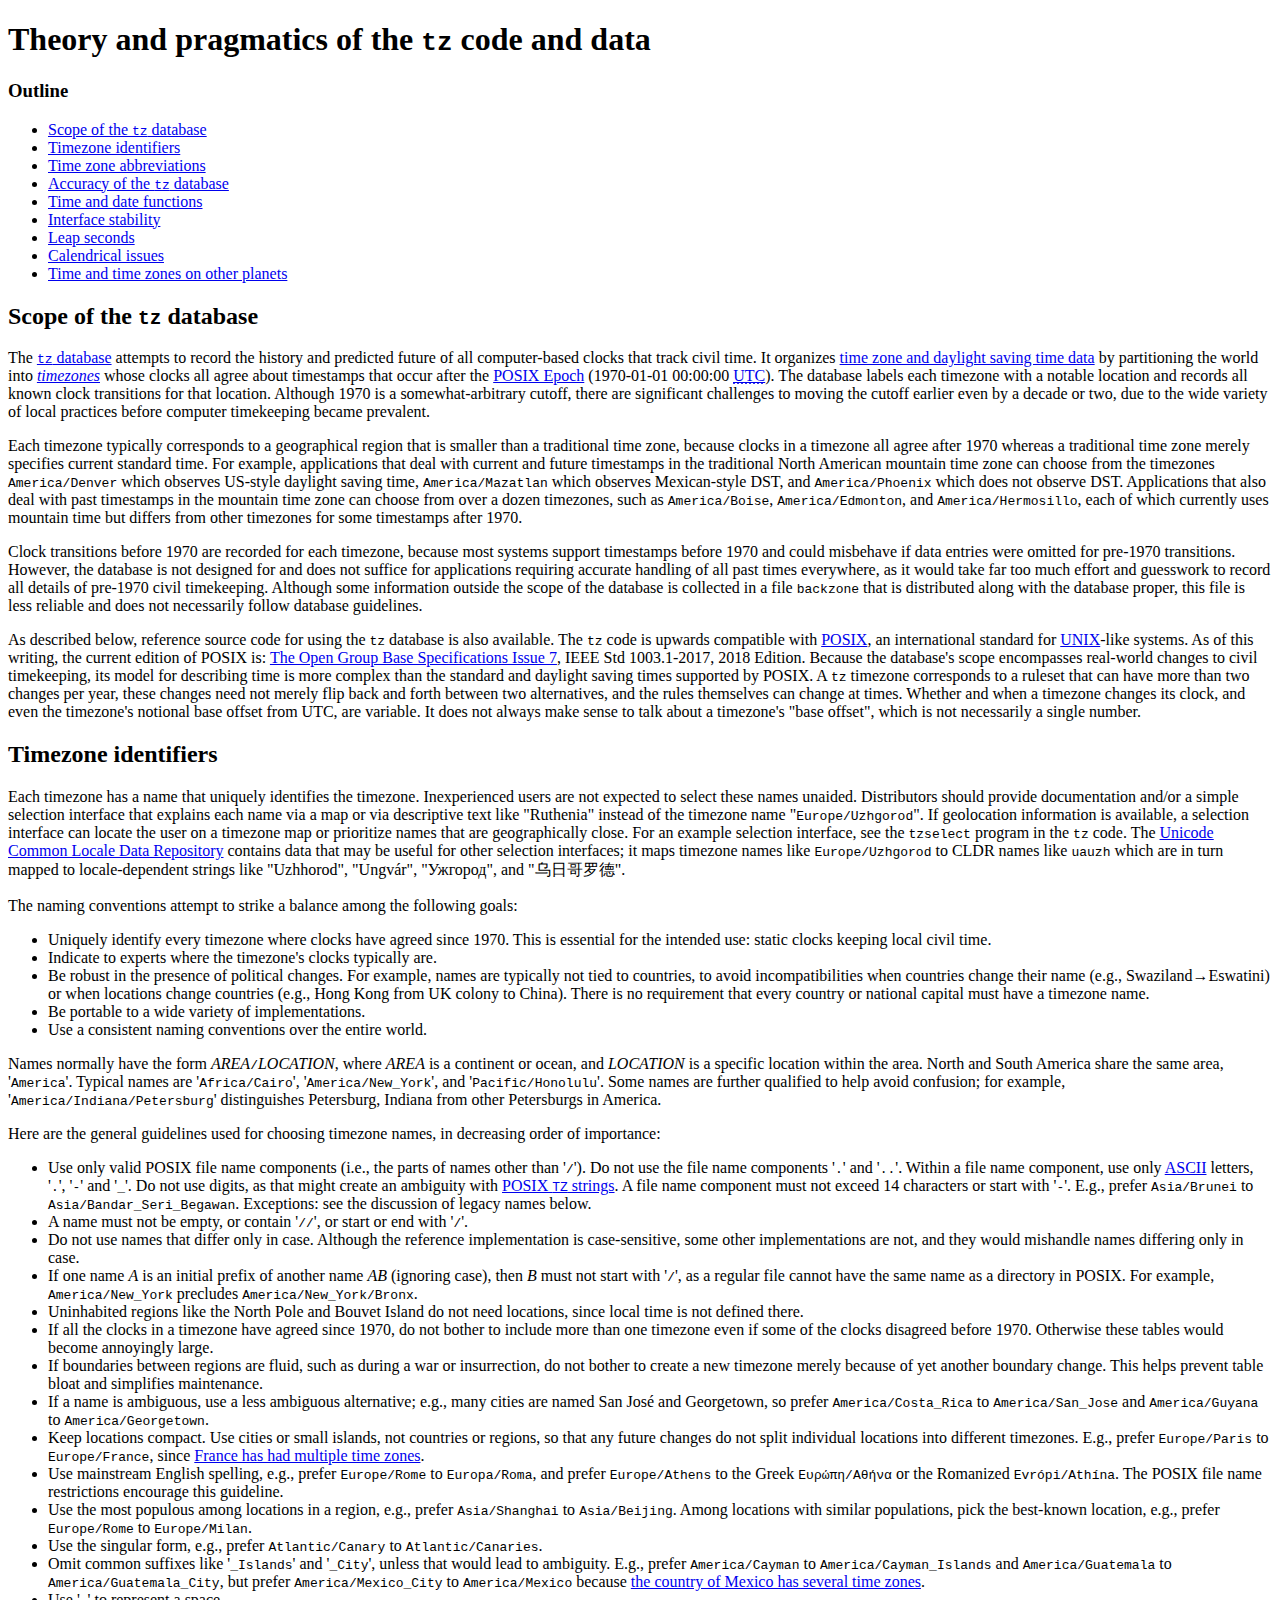
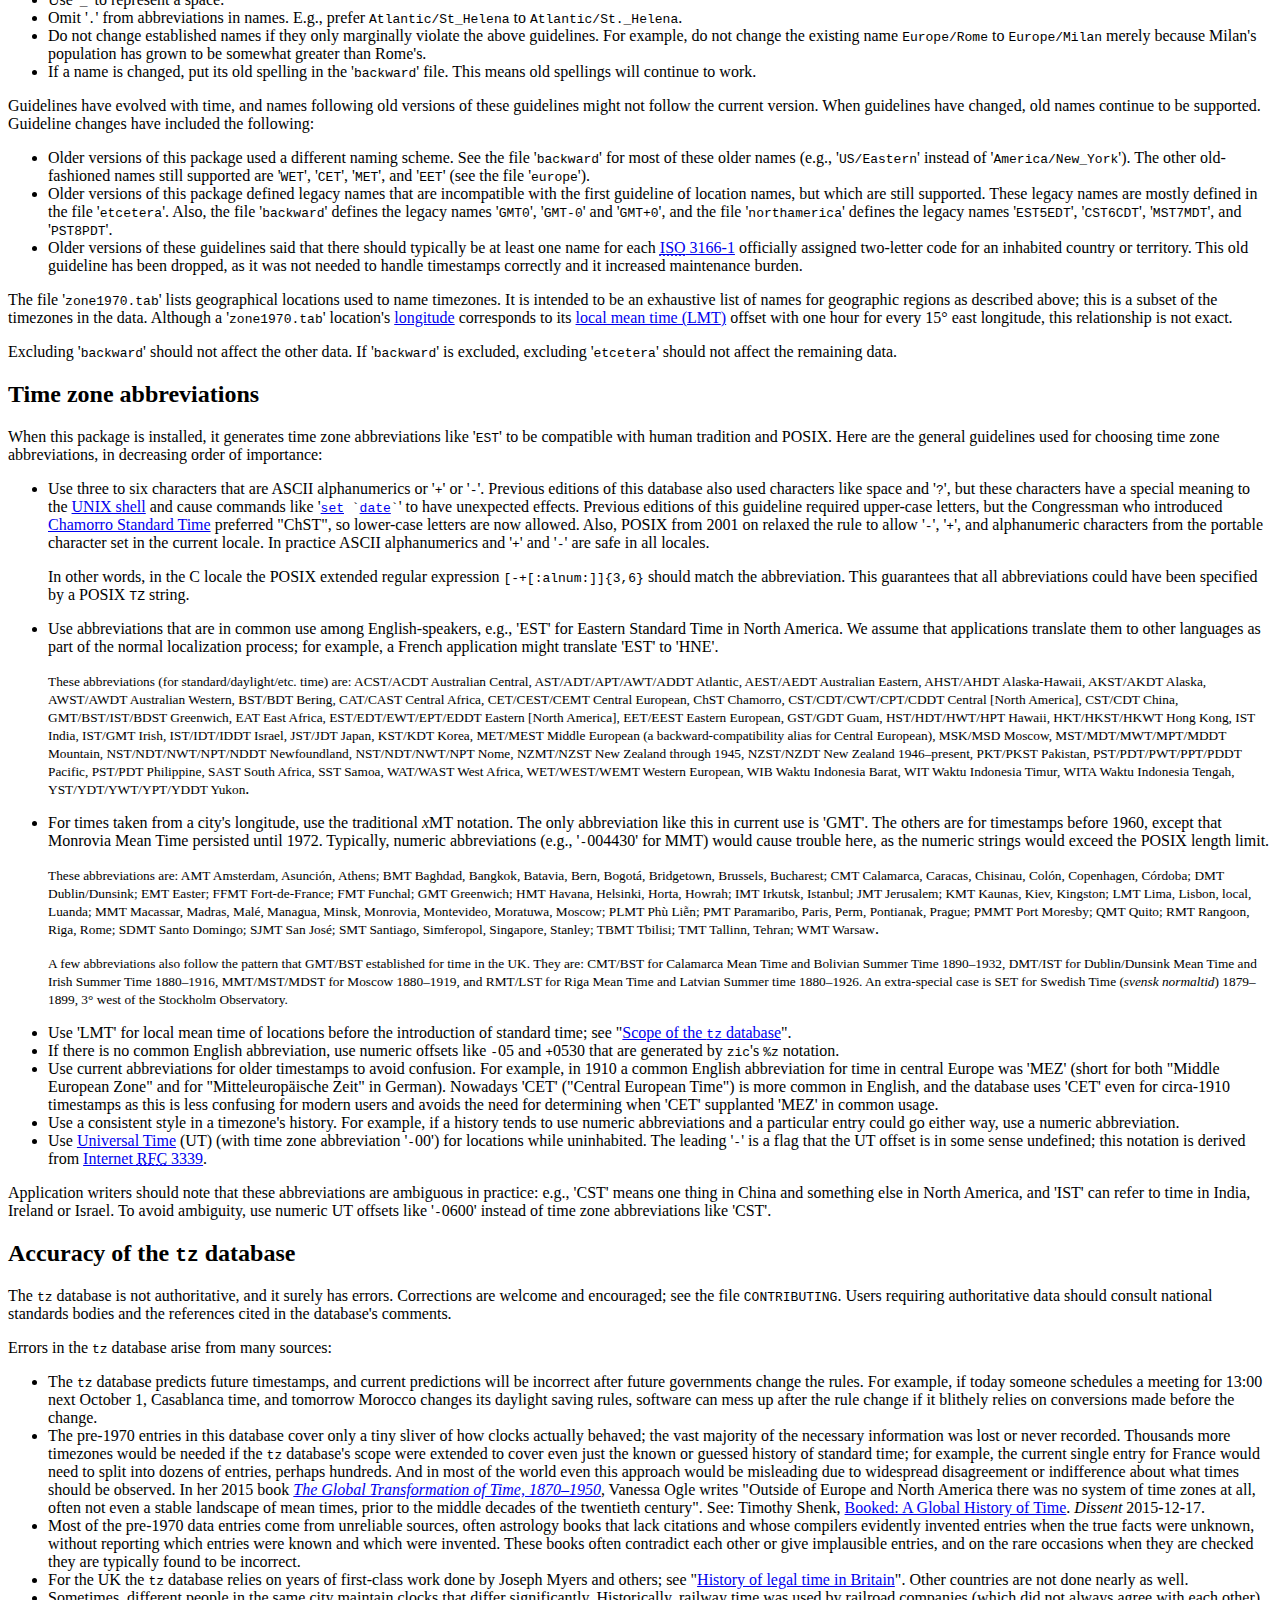
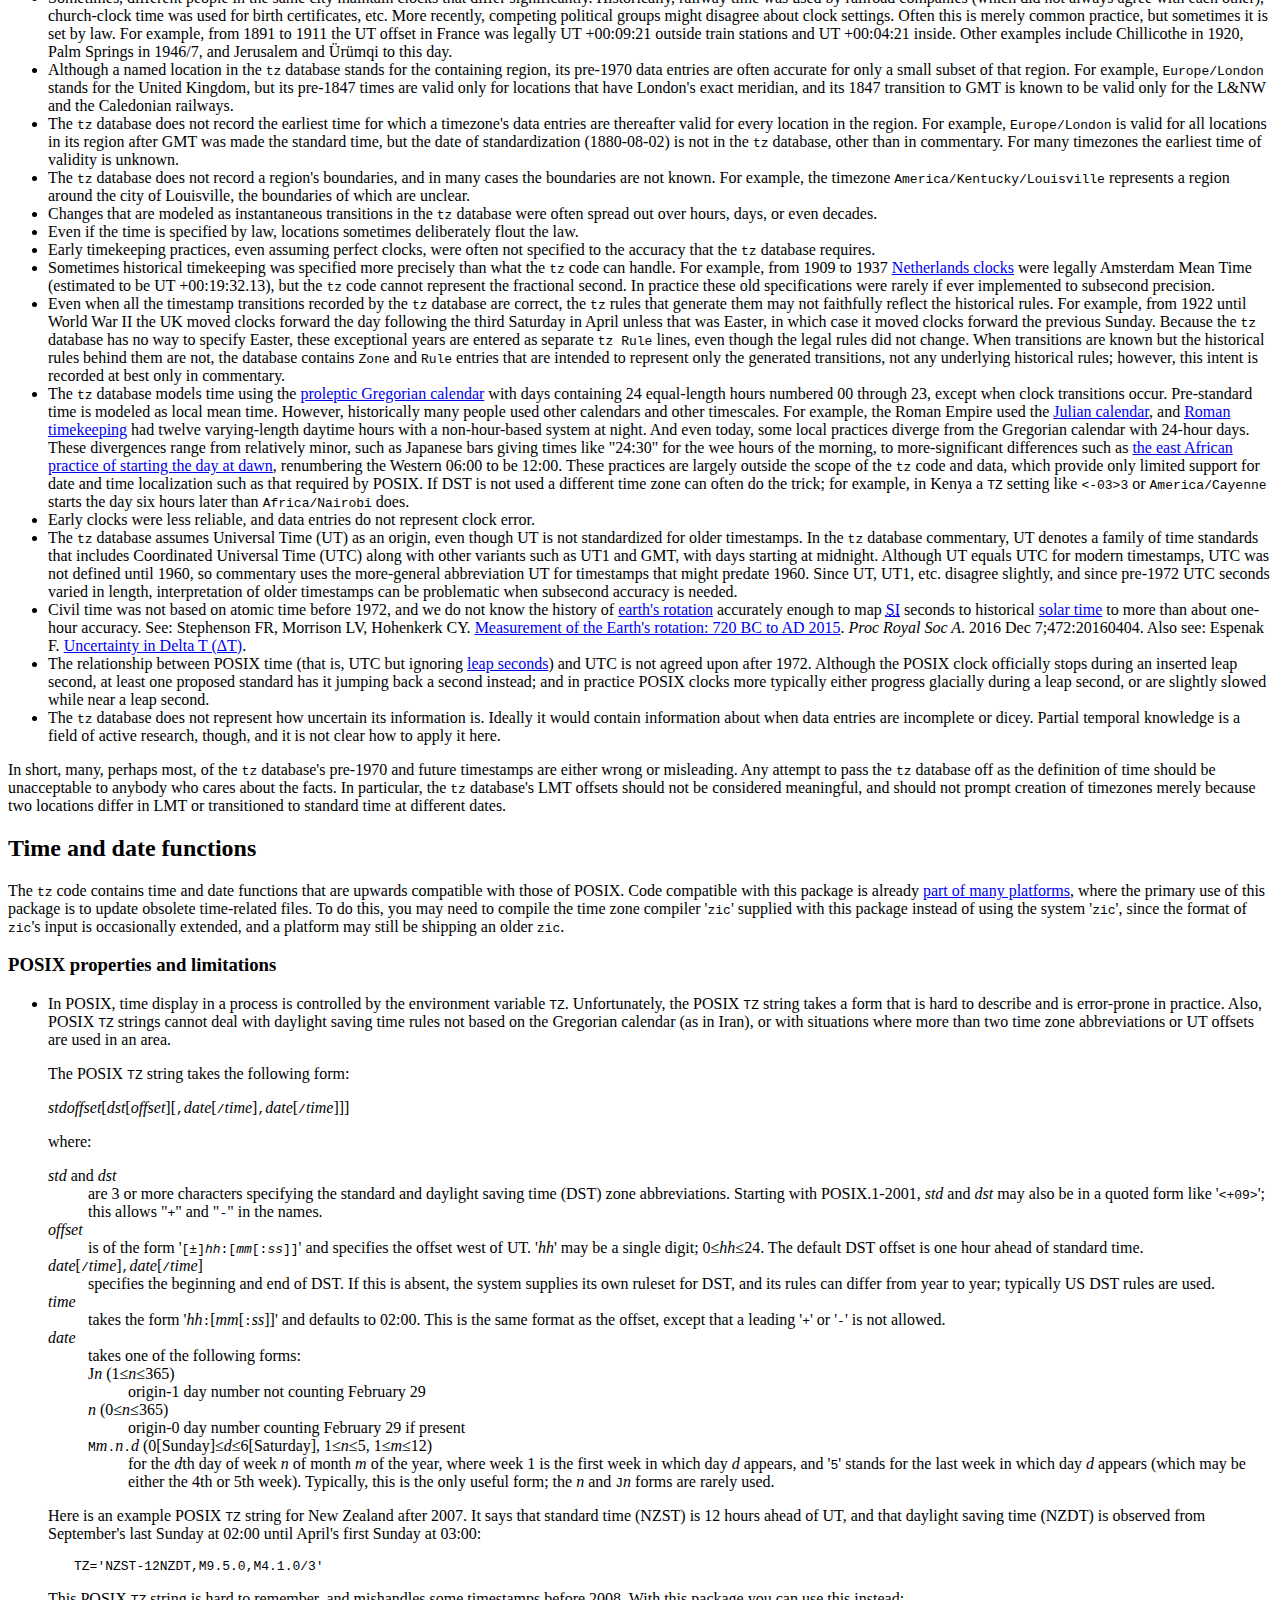
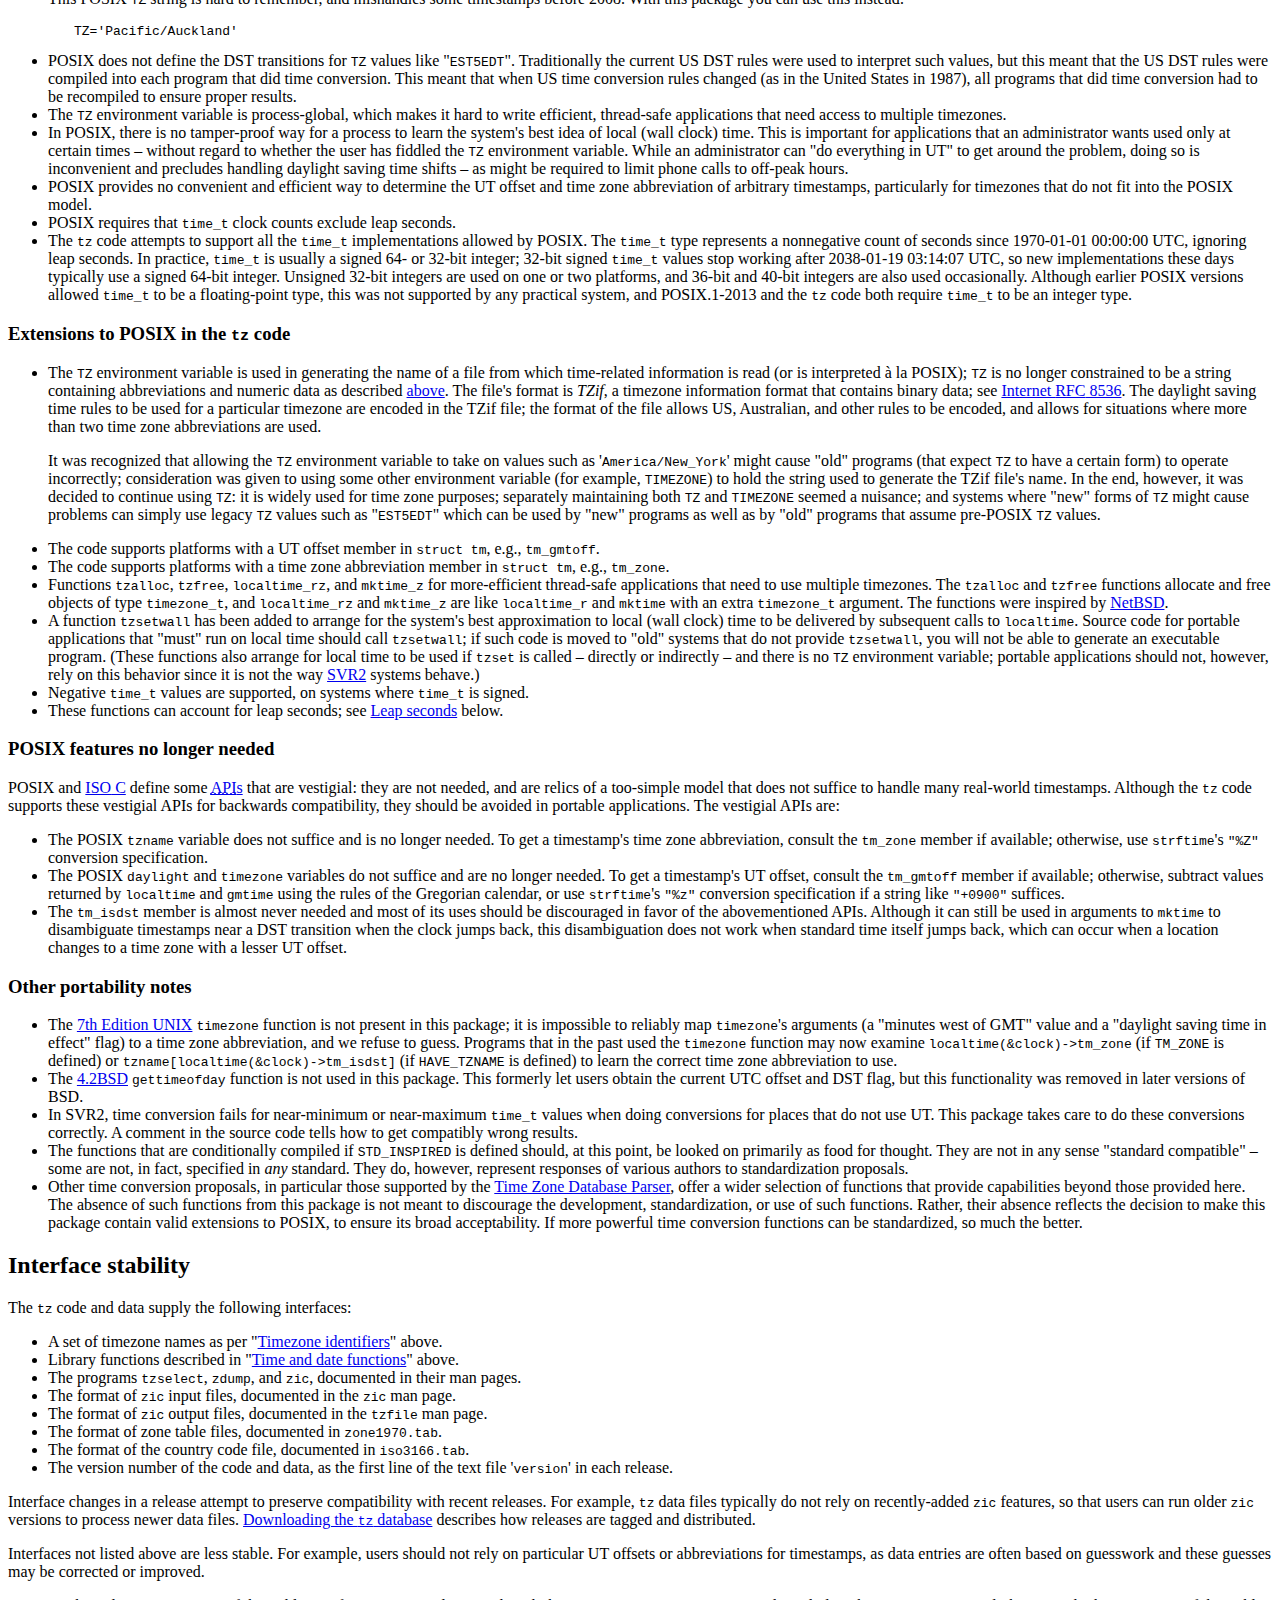
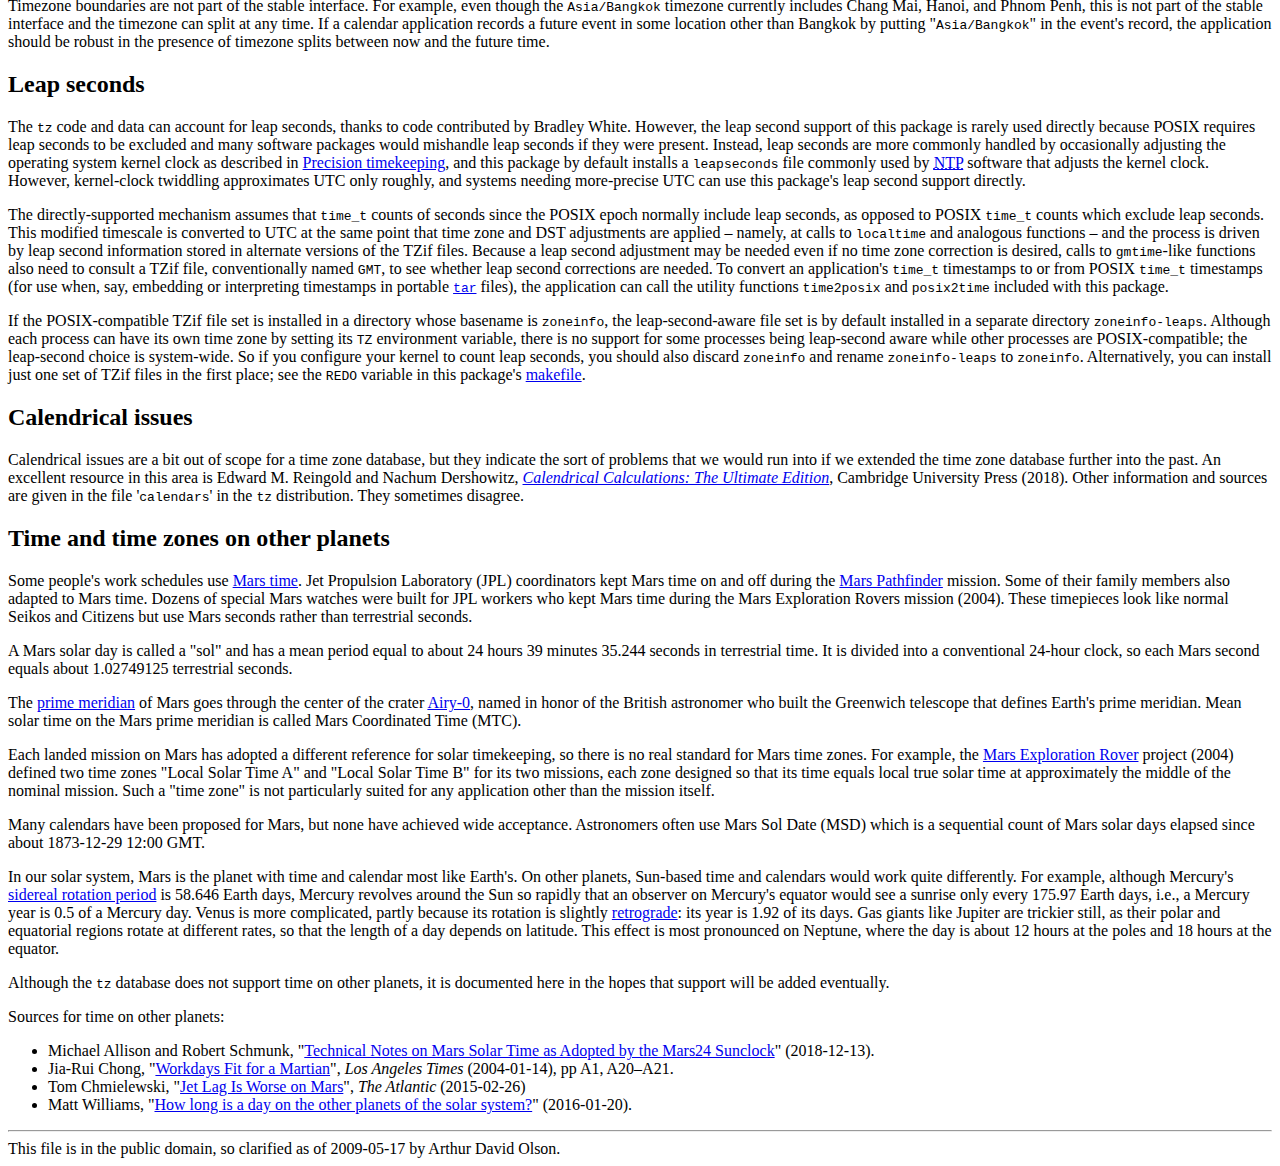
==== commit 9e325da2: "Update tzdata to 2019c" ====
--- a/tzdata/theory.html
+++ b/tzdata/theory.html
@@ -1,7 +1,11 @@
+<!DOCTYPE html>
 <html lang="en">
 <head>
   <title>Theory and pragmatics of the tz code and data</title>
   <meta charset="UTF-8">
+  <style>
+    pre {margin-left: 2em; white-space: pre-wrap;}
+  </style>
 </head>
 
 <body>
@@ -11,12 +15,13 @@
     <ul>
       <li><a href="#scope">Scope of the <code><abbr>tz</abbr></code>
 	  database</a></li>
-      <li><a href="#naming">Names of time zone rulesets</a></li>
+      <li><a href="#naming">Timezone identifiers</a></li>
       <li><a href="#abbreviations">Time zone abbreviations</a></li>
       <li><a href="#accuracy">Accuracy of the <code><abbr>tz</abbr></code>
 	  database</a></li>
       <li><a href="#functions">Time and date functions</a></li>
       <li><a href="#stability">Interface stability</a></li>
+      <li><a href="#leapsec">Leap seconds</a></li>
       <li><a href="#calendar">Calendrical issues</a></li>
       <li><a href="#planets">Time and time zones on other planets</a></li>
     </ul>
@@ -31,13 +36,13 @@
 all computer-based clocks that track civil time.
 It organizes <a href="tz-link.html">time zone and daylight saving time
 data</a> by partitioning the world into <a
-href="https://en.wikipedia.org/wiki/List_of_tz_database_time_zones">regions</a>
+href="https://en.wikipedia.org/wiki/List_of_tz_database_time_zones"><dfn>timezones</dfn></a>
 whose clocks all agree about timestamps that occur after the <a
 href="https://en.wikipedia.org/wiki/Unix_time">POSIX Epoch</a>
 (1970-01-01 00:00:00 <a
 href="https://en.wikipedia.org/wiki/Coordinated_Universal_Time"><abbr
 title="Coordinated Universal Time">UTC</abbr></a>).
-The database labels each such region with a notable location and
+The database labels each timezone with a notable location and
 records all known clock transitions for that location.
 Although 1970 is a somewhat-arbitrary cutoff, there are significant
 challenges to moving the cutoff earlier even by a decade or two, due
@@ -46,7 +51,24 @@
 </p>
 
 <p>
-Clock transitions before 1970 are recorded for each such location,
+Each timezone typically corresponds to a geographical region that is
+smaller than a traditional time zone, because clocks in a timezone
+all agree after 1970 whereas a traditional time zone merely
+specifies current standard time. For example, applications that deal
+with current and future timestamps in the traditional North
+American mountain time zone can choose from the timezones
+<code>America/Denver</code> which observes US-style daylight saving
+time, <code>America/Mazatlan</code> which observes Mexican-style DST,
+and <code>America/Phoenix</code> which does not observe DST.
+Applications that also deal with past timestamps in the mountain time
+zone can choose from over a dozen timezones, such as
+<code>America/Boise</code>, <code>America/Edmonton</code>, and
+<code>America/Hermosillo</code>, each of which currently uses mountain
+time but differs from other timezones for some timestamps after 1970.
+</p>
+
+<p>
+Clock transitions before 1970 are recorded for each timezone,
 because most systems support timestamps before 1970 and could
 misbehave if data entries were omitted for pre-1970 transitions.
 However, the database is not designed for and does not suffice for
@@ -67,36 +89,43 @@
 standard for <a
 href="https://en.wikipedia.org/wiki/Unix">UNIX</a>-like systems.
 As of this writing, the current edition of POSIX is: <a
-href="http://pubs.opengroup.org/onlinepubs/9699919799/"> The Open
+href="https://pubs.opengroup.org/onlinepubs/9699919799/"> The Open
 Group Base Specifications Issue 7</a>, IEEE Std 1003.1-2017, 2018
 Edition.
 Because the database's scope encompasses real-world changes to civil
 timekeeping, its model for describing time is more complex than the
 standard and daylight saving times supported by POSIX.
-A <code><abbr>tz</abbr></code> region corresponds to a ruleset that can
+A <code><abbr>tz</abbr></code> timezone corresponds to a ruleset that can
 have more than two changes per year, these changes need not merely
 flip back and forth between two alternatives, and the rules themselves
 can change at times.
-Whether and when a <code><abbr>tz</abbr></code> region changes its
-clock, and even the region's notional base offset from UTC, are variable.
-It does not always make sense to talk about a region's
-"base offset", since it is not necessarily a single number.
+Whether and when a timezone changes its clock,
+and even the timezone's notional base offset from <abbr>UTC</abbr>,
+are variable.
+It does not always make sense to talk about a timezone's
+"base offset", which is not necessarily a single number.
 </p>
 
 </section>
 
 <section>
-  <h2 id="naming">Names of time zone rulesets</h2>
-<p>
-Each <code><abbr>tz</abbr></code> region has a unique name that
-corresponds to a set of time zone rules.
+  <h2 id="naming">Timezone identifiers</h2>
+<p>
+Each timezone has a name that uniquely identifies the timezone.
 Inexperienced users are not expected to select these names unaided.
 Distributors should provide documentation and/or a simple selection
-interface that explains the names; for one example, see the
+interface that explains each name via a map or via descriptive text like
+"Ruthenia" instead of the timezone name "<code>Europe/Uzhgorod</code>".
+If geolocation information is available, a selection interface can
+locate the user on a timezone map or prioritize names that are
+geographically close. For an example selection interface, see the
 <code>tzselect</code> program in the <code><abbr>tz</abbr></code> code.
 The <a href="http://cldr.unicode.org/">Unicode Common Locale Data
 Repository</a> contains data that may be useful for other selection
-interfaces.
+interfaces; it maps timezone names like <code>Europe/Uzhgorod</code>
+to CLDR names like <code>uauzh</code> which are in turn mapped to
+locale-dependent strings like "Uzhhorod", "Ungvár", "Ужгород", and
+"乌日哥罗德".
 </p>
 
 <p>
@@ -106,19 +135,21 @@
 
 <ul>
   <li>
-    Uniquely identify every region where clocks have agreed since 1970.
+    Uniquely identify every timezone where clocks have agreed since 1970.
     This is essential for the intended use: static clocks keeping local
     civil time.
   </li>
   <li>
-    Indicate to experts where that region is.
+    Indicate to experts where the timezone's clocks typically are.
   </li>
   <li>
     Be robust in the presence of political changes.
-    For example, names of countries are ordinarily not used, to avoid
+    For example, names are typically not tied to countries, to avoid
     incompatibilities when countries change their name (e.g.,
-    Zaire&rarr;Congo) or when locations change countries (e.g., Hong
+    Swaziland&rarr;Eswatini) or when locations change countries (e.g., Hong
     Kong from UK colony to China).
+    There is no requirement that every country or national
+    capital must have a timezone name.
   </li>
   <li>
     Be portable to a wide variety of implementations.
@@ -131,9 +162,8 @@
 <p>
 Names normally have the form
 <var>AREA</var><code>/</code><var>LOCATION</var>, where
-<var>AREA</var> is the name of a continent or ocean, and
-<var>LOCATION</var> is the name of a specific location within that
-region.
+<var>AREA</var> is a continent or ocean, and
+<var>LOCATION</var> is a specific location within the area.
 North and South America share the same area, '<code>America</code>'.
 Typical names are '<code>Africa/Cairo</code>',
 '<code>America/New_York</code>', and '<code>Pacific/Honolulu</code>'.
@@ -144,7 +174,7 @@
 
 <p>
 Here are the general guidelines used for
-choosing <code><abbr>tz</abbr></code> region names,
+choosing timezone names,
 in decreasing order of importance:
 </p>
 
@@ -158,7 +188,7 @@
     href="https://en.wikipedia.org/wiki/ASCII">ASCII</a> letters,
     '<code>.</code>', '<code>-</code>' and '<code>_</code>'.
     Do not use digits, as that might create an ambiguity with <a
-    href="http://pubs.opengroup.org/onlinepubs/9699919799/basedefs/V1_chap08.html#tag_08_03">POSIX
+    href="https://pubs.opengroup.org/onlinepubs/9699919799/basedefs/V1_chap08.html#tag_08_03">POSIX
     <code>TZ</code> strings</a>.
     A file name component must not exceed 14 characters or start with
     '<code>-</code>'.
@@ -189,17 +219,16 @@
     do not need locations, since local time is not defined there.
   </li>
   <li>
-    There should typically be at least one name for each <a
-    href="https://en.wikipedia.org/wiki/ISO_3166-1"><abbr
-    title="International Organization for Standardization">ISO</abbr>
-    3166-1</a> officially assigned two-letter code for an inhabited
-    country or territory.
-  </li>
-  <li>
-    If all the clocks in a region have agreed since 1970,
-    do not bother to include more than one location
-    even if subregions' clocks disagreed before 1970.
+    If all the clocks in a timezone have agreed since 1970,
+    do not bother to include more than one timezone
+    even if some of the clocks disagreed before 1970.
     Otherwise these tables would become annoyingly large.
+  </li>
+  <li>
+    If boundaries between regions are fluid, such as during a war or
+    insurrection, do not bother to create a new timezone merely
+    because of yet another boundary change. This helps prevent table
+    bloat and simplifies maintenance.
   </li>
   <li>
     If a name is ambiguous, use a less ambiguous alternative;
@@ -212,7 +241,7 @@
     Keep locations compact.
     Use cities or small islands, not countries or regions, so that any
     future changes do not split individual locations into different
-    <code><abbr>tz</abbr></code> regions.
+    timezones.
     E.g., prefer <code>Europe/Paris</code> to <code>Europe/France</code>,
     since
     <a href="https://en.wikipedia.org/wiki/Time_in_France#History">France
@@ -220,10 +249,10 @@
   </li>
   <li>
     Use mainstream English spelling, e.g., prefer
-    <code>Europe/Rome</code> to <code>Europe/Roma</code>, and
+    <code>Europe/Rome</code> to <code>Europa/Roma</code>, and
     prefer <code>Europe/Athens</code> to the Greek
-    <code>Europe/Αθήνα</code> or the Romanized
-    <code>Europe/Athína</code>.
+    <code>Ευρώπη/Αθήνα</code> or the Romanized
+    <code>Evrópi/Athína</code>.
     The POSIX file name restrictions encourage this guideline.
   </li>
   <li>
@@ -273,29 +302,23 @@
 </ul>
 
 <p>
-The file '<code>zone1970.tab</code>' lists geographical locations used
-to name <code><abbr>tz</abbr></code> regions.
-It is intended to be an exhaustive list of names for geographic
-regions as described above; this is a subset of the names in the data.
-Although a '<code>zone1970.tab</code>' location's
-<a href="https://en.wikipedia.org/wiki/Longitude">longitude</a>
-corresponds to
-its <a href="https://en.wikipedia.org/wiki/Local_mean_time">local mean
-time (<abbr>LMT</abbr>)</a> offset with one hour for every 15&deg;
-east longitude, this relationship is not exact.
-</p>
-
-<p>
-Older versions of this package used a different naming scheme,
-and these older names are still supported.
+Guidelines have evolved with time, and names following old versions of
+these guidelines might not follow the current version. When guidelines
+have changed, old names continue to be supported. Guideline changes
+have included the following:
+</p>
+
+<ul>
+<li>
+Older versions of this package used a different naming scheme.
 See the file '<code>backward</code>' for most of these older names
 (e.g., '<code>US/Eastern</code>' instead of '<code>America/New_York</code>').
 The other old-fashioned names still supported are
 '<code>WET</code>', '<code>CET</code>', '<code>MET</code>', and
 '<code>EET</code>' (see the file '<code>europe</code>').
-</p>
-
-<p>
+</li>
+
+<li>
 Older versions of this package defined legacy names that are
 incompatible with the first guideline of location names, but which are
 still supported.
@@ -306,6 +329,31 @@
 and the file '<code>northamerica</code>' defines the legacy names
 '<code>EST5EDT</code>', '<code>CST6CDT</code>',
 '<code>MST7MDT</code>', and '<code>PST8PDT</code>'.
+</li>
+
+<li>
+Older versions of these guidelines said that
+there should typically be at least one name for each <a
+href="https://en.wikipedia.org/wiki/ISO_3166-1"><abbr
+title="International Organization for Standardization">ISO</abbr>
+3166-1</a> officially assigned two-letter code for an inhabited
+country or territory.
+This old guideline has been dropped, as it was not needed to handle
+timestamps correctly and it increased maintenance burden.
+</li>
+</ul>
+
+<p>
+The file '<code>zone1970.tab</code>' lists geographical locations used
+to name timezones.
+It is intended to be an exhaustive list of names for geographic
+regions as described above; this is a subset of the timezones in the data.
+Although a '<code>zone1970.tab</code>' location's
+<a href="https://en.wikipedia.org/wiki/Longitude">longitude</a>
+corresponds to
+its <a href="https://en.wikipedia.org/wiki/Local_mean_time">local mean
+time (<abbr>LMT</abbr>)</a> offset with one hour for every 15&deg;
+east longitude, this relationship is not exact.
 </p>
 
 <p>
@@ -333,8 +381,8 @@
     special meaning to the
     <a href="https://en.wikipedia.org/wiki/Unix_shell">UNIX shell</a>
     and cause commands like
-    '<code><a href="http://pubs.opengroup.org/onlinepubs/9699919799/utilities/V3_chap02.html#set">set</a>
-    `<a href="http://pubs.opengroup.org/onlinepubs/9699919799/utilities/date.html">date</a>`</code>'
+    '<code><a href="https://pubs.opengroup.org/onlinepubs/9699919799/utilities/V3_chap02.html#set">set</a>
+    `<a href="https://pubs.opengroup.org/onlinepubs/9699919799/utilities/date.html">date</a>`</code>'
     to have unexpected effects.
     Previous editions of this guideline required upper-case letters, but the
     Congressman who introduced
@@ -380,9 +428,9 @@
       EAT East Africa,
       EST/EDT/EWT/EPT/EDDT Eastern [North America],
       EET/EEST Eastern European,
-      GST Guam,
-      HST/HDT Hawaii,
-      HKT/HKST Hong Kong,
+      GST/GDT Guam,
+      HST/HDT/HWT/HPT Hawaii,
+      HKT/HKST/HKWT Hong Kong,
       IST India,
       IST/GMT Irish,
       IST/IDT/IDDT Israel,
@@ -398,6 +446,7 @@
       NZST/NZDT New Zealand 1946&ndash;present,
       PKT/PKST Pakistan,
       PST/PDT/PWT/PPT/PDDT Pacific,
+      PST/PDT Philippine,
       SAST South Africa,
       SST Samoa,
       WAT/WAST West Africa,
@@ -453,7 +502,7 @@
 
     <p>
     <small>A few abbreviations also follow the pattern that
-    <abbr>GMT<abbr>/<abbr>BST</abbr> established for time in the UK.
+    <abbr>GMT</abbr>/<abbr>BST</abbr> established for time in the UK.
     They are:
       CMT/BST for Calamarca Mean Time and Bolivian Summer Time
 	1890&ndash;1932,
@@ -473,7 +522,7 @@
   </li>
   <li>
     If there is no common English abbreviation, use numeric offsets like
-    <code>-</code>05 and <code>+</code>0830 that are generated
+    <code>-</code>05 and <code>+</code>0530 that are generated
     by <code>zic</code>'s <code>%z</code> notation.
   </li>
   <li>
@@ -488,8 +537,8 @@
     usage.
   </li>
   <li>
-    Use a consistent style in a <code><abbr>tz</abbr></code> region's history.
-    For example, if history tends to use numeric
+    Use a consistent style in a timezone's history.
+    For example, if a history tends to use numeric
     abbreviations and a particular entry could go either way, use a
     numeric abbreviation.
   </li>
@@ -501,7 +550,7 @@
     The leading '<code>-</code>' is a flag that the <abbr>UT</abbr> offset is in
     some sense undefined; this notation is derived
     from <a href="https://tools.ietf.org/html/rfc3339">Internet
-    <abbr title="Request For Comments">RFC 3339</a>.
+    <abbr title="Request For Comments">RFC</abbr> 3339</a>.
   </li>
 </ul>
 
@@ -543,7 +592,7 @@
     The pre-1970 entries in this database cover only a tiny sliver of how
     clocks actually behaved; the vast majority of the necessary
     information was lost or never recorded.
-    Thousands more <code><abbr>tz</abbr></code> regions would be needed if
+    Thousands more timezones would be needed if
     the <code><abbr>tz</abbr></code> database's scope were extended to
     cover even just the known or guessed history of standard time; for
     example, the current single entry for France would need to split
@@ -608,19 +657,19 @@
   </li>
   <li>
     The <code><abbr>tz</abbr></code> database does not record the
-    earliest time for which a <code><abbr>tz</abbr></code> region's
+    earliest time for which a timezone's
     data entries are thereafter valid for every location in the region.
     For example, <code>Europe/London</code> is valid for all locations
     in its region after <abbr>GMT</abbr> was made the standard time,
     but the date of standardization (1880-08-02) is not in the
     <code><abbr>tz</abbr></code> database, other than in commentary.
-    For many <code><abbr>tz</abbr></code> regions the earliest time of
+    For many timezones the earliest time of
     validity is unknown.
   </li>
   <li>
     The <code><abbr>tz</abbr></code> database does not record a
     region's boundaries, and in many cases the boundaries are not known.
-    For example, the <code><abbr>tz</abbr></code> region
+    For example, the timezone
     <code>America/Kentucky/Louisville</code> represents a region
     around the city of Louisville, the boundaries of which are
     unclear.
@@ -664,19 +713,39 @@
     way to specify Easter, these exceptional years are entered as
     separate <code><abbr>tz</abbr> Rule</code> lines, even though the
     legal rules did not change.
-  </li>
-  <li>
-    The <code><abbr>tz</abbr></code> database models pre-standard time
+    When transitions are known but the historical rules behind them are not,
+    the database contains <code>Zone</code> and <code>Rule</code>
+    entries that are intended to represent only the generated
+    transitions, not any underlying historical rules; however, this
+    intent is recorded at best only in commentary.
+  </li>
+  <li>
+    The <code><abbr>tz</abbr></code> database models time
     using the <a
     href="https://en.wikipedia.org/wiki/Proleptic_Gregorian_calendar">proleptic
-    Gregorian calendar</a> and local mean time, but many people used
-    other calendars and other timescales.
+    Gregorian calendar</a> with days containing 24 equal-length hours
+    numbered 00 through 23, except when clock transitions occur.
+    Pre-standard time is modeled as local mean time.
+    However, historically many people used other calendars and other timescales.
     For example, the Roman Empire used
     the <a href="https://en.wikipedia.org/wiki/Julian_calendar">Julian
     calendar</a>,
     and <a href="https://en.wikipedia.org/wiki/Roman_timekeeping">Roman
     timekeeping</a> had twelve varying-length daytime hours with a
     non-hour-based system at night.
+    And even today, some local practices diverge from the Gregorian
+    calendar with 24-hour days. These divergences range from
+    relatively minor, such as Japanese bars giving times like "24:30" for the
+    wee hours of the morning, to more-significant differences such as <a
+    href="https://www.pri.org/stories/2015-01-30/if-you-have-meeting-ethiopia-you-better-double-check-time">the
+    east African practice of starting the day at dawn</a>, renumbering
+    the Western 06:00 to be 12:00. These practices are largely outside
+    the scope of the <code><abbr>tz</abbr></code> code and data, which
+    provide only limited support for date and time localization
+    such as that required by POSIX. If DST is not used a different time zone
+    can often do the trick; for example, in Kenya a <code>TZ</code> setting
+    like <code>&lt;-03&gt;3</code> or <code>America/Cayenne</code> starts
+    the day six hours later than <code>Africa/Nairobi</code> does.
   </li>
   <li>
     Early clocks were less reliable, and data entries do not represent
@@ -710,7 +779,7 @@
     historical <a href="https://en.wikipedia.org/wiki/Solar_time">solar time</a>
     to more than about one-hour accuracy.
     See: Stephenson FR, Morrison LV, Hohenkerk CY.
-    <a href="http://dx.doi.org/10.1098/rspa.2016.0404">Measurement of
+    <a href="https://dx.doi.org/10.1098/rspa.2016.0404">Measurement of
     the Earth's rotation: 720 BC to AD 2015</a>.
     <cite>Proc Royal Soc A</cite>. 2016 Dec 7;472:20160404.
     Also see: Espenak F. <a
@@ -746,7 +815,7 @@
 should be unacceptable to anybody who cares about the facts.
 In particular, the <code><abbr>tz</abbr></code> database's
 <abbr>LMT</abbr> offsets should not be considered meaningful, and
-should not prompt creation of <code><abbr>tz</abbr></code> regions
+should not prompt creation of timezones
 merely because two locations
 differ in <abbr>LMT</abbr> or transitioned to standard time at
 different dates.
@@ -798,7 +867,7 @@
     <dl>
       <dt><var>std</var> and <var>dst</var></dt><dd>
 	are 3 or more characters specifying the standard
-	and daylight saving time (<abbr>DST</abbr>) zone names.
+	and daylight saving time (<abbr>DST</abbr>) zone abbreviations.
 	Starting with POSIX.1-2001, <var>std</var> and <var>dst</var>
 	may also be in a quoted form like '<code>&lt;+09&gt;</code>';
 	this allows "<code>+</code>" and "<code>-</code>" in the names.
@@ -870,42 +939,43 @@
     <pre><code>TZ='Pacific/Auckland'</code></pre>
   </li>
   <li>
-    POSIX does not define the exact meaning of <code>TZ</code> values like
+    POSIX does not define the <abbr>DST</abbr> transitions
+    for <code>TZ</code> values like
     "<code>EST5EDT</code>".
-    Typically the current <abbr>US</abbr> <abbr>DST</abbr> rules
-    are used to interpret such values, but this means that the
-    <abbr>US</abbr> <abbr>DST</abbr> rules are compiled into each
-    program that does time conversion.
-    This means that when
-    <abbr>US</abbr> time conversion rules change (as in the United
-    States in 1987), all programs that do time conversion must be
+    Traditionally the current <abbr>US</abbr> <abbr>DST</abbr> rules
+    were used to interpret such values, but this meant that the
+    <abbr>US</abbr> <abbr>DST</abbr> rules were compiled into each
+    program that did time conversion. This meant that when
+    <abbr>US</abbr> time conversion rules changed (as in the United
+    States in 1987), all programs that did time conversion had to be
     recompiled to ensure proper results.
   </li>
   <li>
     The <code>TZ</code> environment variable is process-global, which
     makes it hard to write efficient, thread-safe applications that
-    need access to multiple time zone rulesets.
+    need access to multiple timezones.
   </li>
   <li>
     In POSIX, there is no tamper-proof way for a process to learn the
-    system's best idea of local wall clock.
-    (This is important for applications that an administrator wants
+    system's best idea of local (wall clock) time.
+    This is important for applications that an administrator wants
     used only at certain times &ndash; without regard to whether the
     user has fiddled the
     <code>TZ</code> environment variable.
     While an administrator can "do everything in <abbr>UT</abbr>" to
     get around the problem, doing so is inconvenient and precludes
-    handling daylight saving time shifts - as might be required to
-    limit phone calls to off-peak hours.)
+    handling daylight saving time shifts &ndash; as might be required to
+    limit phone calls to off-peak hours.
   </li>
   <li>
     POSIX provides no convenient and efficient way to determine
     the <abbr>UT</abbr> offset and time zone abbreviation of arbitrary
-    timestamps, particularly for <code><abbr>tz</abbr></code> regions
+    timestamps, particularly for timezones
     that do not fit into the POSIX model.
   </li>
   <li>
-    POSIX requires that systems ignore leap seconds.
+    POSIX requires that <code>time_t</code> clock counts exclude leap
+    seconds.
   </li>
   <li>
     The <code><abbr>tz</abbr></code> code attempts to support all the
@@ -919,7 +989,7 @@
     Unsigned 32-bit integers are used on one or two platforms, and 36-bit
     and 40-bit integers are also used occasionally.
     Although earlier POSIX versions allowed <code>time_t</code> to be a
-    floating-point type, this was not supported by any practical systems,
+    floating-point type, this was not supported by any practical system,
     and POSIX.1-2013 and the <code><abbr>tz</abbr></code> code both
     require <code>time_t</code> to be an integer type.
   </li>
@@ -931,15 +1001,18 @@
   <li>
     <p>
     The <code>TZ</code> environment variable is used in generating
-    the name of a binary file from which time-related information is read
+    the name of a file from which time-related information is read
     (or is interpreted à la POSIX); <code>TZ</code> is no longer
-    constrained to be a three-letter time zone
-    abbreviation followed by a number of hours and an optional three-letter
-    daylight time zone abbreviation.
+    constrained to be a string containing abbreviations
+    and numeric data as described <a href="#POSIX">above</a>.
+    The file's format is <dfn><abbr>TZif</abbr></dfn>,
+    a timezone information format that contains binary data; see
+    <a href="https://tools.ietf.org/html/8536">Internet
+    <abbr>RFC</abbr> 8536</a>.
     The daylight saving time rules to be used for a
-    particular <code><abbr>tz</abbr></code> region are encoded in the
-    binary file; the format of the file
-    allows U.S., Australian, and other rules to be encoded, and
+    particular timezone are encoded in the
+    <abbr>TZif</abbr> file; the format of the file allows <abbr>US</abbr>,
+    Australian, and other rules to be encoded, and
     allows for situations where more than two time zone
     abbreviations are used.
     </p>
@@ -949,15 +1022,15 @@
     might cause "old" programs (that expect <code>TZ</code> to have a
     certain form) to operate incorrectly; consideration was given to using
     some other environment variable (for example, <code>TIMEZONE</code>)
-    to hold the string used to generate the binary file's name.
+    to hold the string used to generate the <abbr>TZif</abbr> file's name.
     In the end, however, it was decided to continue using
     <code>TZ</code>: it is widely used for time zone purposes;
     separately maintaining both <code>TZ</code>
     and <code>TIMEZONE</code> seemed a nuisance; and systems where
     "new" forms of <code>TZ</code> might cause problems can simply
-    use <code>TZ</code> values such as "<code>EST5EDT</code>" which
-    can be used both by "new" programs (à la POSIX) and "old"
-    programs (as zone names and offsets).
+    use legacy <code>TZ</code> values such as "<code>EST5EDT</code>" which
+    can be used by "new" programs as well as by "old" programs that
+    assume pre-POSIX <code>TZ</code> values.
     </p>
   </li>
   <li>
@@ -972,7 +1045,7 @@
     Functions <code>tzalloc</code>, <code>tzfree</code>,
     <code>localtime_rz</code>, and <code>mktime_z</code> for
     more-efficient thread-safe applications that need to use multiple
-    time zone rulesets.
+    timezones.
     The <code>tzalloc</code> and <code>tzfree</code> functions
     allocate and free objects of type <code>timezone_t</code>,
     and <code>localtime_rz</code> and <code>mktime_z</code> are
@@ -982,14 +1055,14 @@
   </li>
   <li>
     A function <code>tzsetwall</code> has been added to arrange for the
-    system's best approximation to local wall clock time to be delivered
+    system's best approximation to local (wall clock) time to be delivered
     by subsequent calls to <code>localtime</code>.
-    Source code for portable applications that "must" run on local wall
-    clock time should call <code>tzsetwall</code>;
+    Source code for portable applications that "must" run on local
+    time should call <code>tzsetwall</code>;
     if such code is moved to "old" systems that do not
     provide <code>tzsetwall</code>, you will not be able to generate an
     executable program.
-    (These functions also arrange for local wall clock time to
+    (These functions also arrange for local time to
     be used if <code>tzset</code> is called &ndash; directly or
     indirectly &ndash; and there is no <code>TZ</code> environment
     variable; portable applications should not, however, rely on this
@@ -1002,7 +1075,8 @@
     where <code>time_t</code> is signed.
   </li>
   <li>
-    These functions can account for leap seconds, thanks to Bradley White.
+    These functions can account for leap seconds;
+    see <a href="#leapsec">Leap seconds</a> below.
   </li>
 </ul>
 
@@ -1093,8 +1167,9 @@
     standardization proposals.
   </li>
   <li>
-    Other time conversion proposals, in particular the one developed
-    by folks at Hewlett Packard, offer a wider selection of functions
+    Other time conversion proposals, in particular those supported by the
+    <a href="https://howardhinnant.github.io/date/tz.html">Time Zone
+    Database Parser</a>, offer a wider selection of functions
     that provide capabilities beyond those provided here.
     The absence of such functions from this package is not meant to
     discourage the development, standardization, or use of such
@@ -1116,8 +1191,8 @@
 
 <ul>
   <li>
-    A set of <code><abbr>tz</abbr></code> region names as per
-      "<a href="#naming">Names of time zone rulesets</a>" above.
+    A set of timezone names as per
+      "<a href="#naming">Timezone identifiers</a>" above.
   </li>
   <li>
     Library functions described in "<a href="#functions">Time and date
@@ -1163,6 +1238,80 @@
 For example, users should not rely on particular <abbr>UT</abbr>
 offsets or abbreviations for timestamps, as data entries are often
 based on guesswork and these guesses may be corrected or improved.
+</p>
+
+<p>
+Timezone boundaries are not part of the stable interface.
+For example, even though the <samp>Asia/Bangkok</samp> timezone
+currently includes Chang Mai, Hanoi, and Phnom Penh, this is not part
+of the stable interface and the timezone can split at any time.
+If a calendar application records a future event in some location other
+than Bangkok by putting "<samp>Asia/Bangkok</samp>" in the event's record,
+the application should be robust in the presence of timezone splits
+between now and the future time.
+</p>
+</section>
+
+<section>
+  <h2 id="leapsec">Leap seconds</h2>
+<p>
+The <code><abbr>tz</abbr></code> code and data can account for leap seconds,
+thanks to code contributed by Bradley White.
+However, the leap second support of this package is rarely used directly
+because POSIX requires leap seconds to be excluded and many
+software packages would mishandle leap seconds if they were present.
+Instead, leap seconds are more commonly handled by occasionally adjusting
+the operating system kernel clock as described in
+<a href="tz-link.html#precision">Precision timekeeping</a>,
+and this package by default installs a <samp>leapseconds</samp> file
+commonly used by
+<a href="http://www.ntp.org"><abbr title="Network Time Protocol">NTP</abbr></a>
+software that adjusts the kernel clock.
+However, kernel-clock twiddling approximates UTC only roughly,
+and systems needing more-precise UTC can use this package's leap
+second support directly.
+</p>
+
+<p>
+The directly-supported mechanism assumes that <code>time_t</code>
+counts of seconds since the POSIX epoch normally include leap seconds,
+as opposed to POSIX <code>time_t</code> counts which exclude leap seconds.
+This modified timescale is converted to <abbr>UTC</abbr>
+at the same point that time zone and DST adjustments are applied &ndash;
+namely, at calls to <code>localtime</code> and analogous functions &ndash;
+and the process is driven by leap second information
+stored in alternate versions of the <abbr>TZif</abbr> files.
+Because a leap second adjustment may be needed even
+if no time zone correction is desired,
+calls to <code>gmtime</code>-like functions
+also need to consult a <abbr>TZif</abbr> file,
+conventionally named <samp><abbr>GMT</abbr></samp>,
+to see whether leap second corrections are needed.
+To convert an application's <code>time_t</code> timestamps to or from
+POSIX <code>time_t</code> timestamps (for use when, say,
+embedding or interpreting timestamps in portable
+<a href="https://en.wikipedia.org/wiki/Tar_(computing)"><code>tar</code></a>
+files),
+the application can call the utility functions
+<code>time2posix</code> and <code>posix2time</code>
+included with this package.
+</p>
+
+<p>
+If the POSIX-compatible <abbr>TZif</abbr> file set is installed
+in a directory whose basename is <samp>zoneinfo</samp>, the
+leap-second-aware file set is by default installed in a separate
+directory <samp>zoneinfo-leaps</samp>.
+Although each process can have its own time zone by setting
+its <code>TZ</code> environment variable, there is no support for some
+processes being leap-second aware while other processes are
+POSIX-compatible; the leap-second choice is system-wide.
+So if you configure your kernel to count leap seconds, you should also
+discard <samp>zoneinfo</samp> and rename <samp>zoneinfo-leaps</samp>
+to <samp>zoneinfo</samp>.
+Alternatively, you can install just one set of <abbr>TZif</abbr> files
+in the first place; see the <code>REDO</code> variable in this package's
+<a href="https://en.wikipedia.org/wiki/Makefile">makefile</a>.
 </p>
 </section>
 
@@ -1186,10 +1335,10 @@
   <h2 id="planets">Time and time zones on other planets</h2>
 <p>
 Some people's work schedules
-use <a href="https://en.wikipedia.org/wiki/Timekeeping on Mars">Mars time</a>.
+use <a href="https://en.wikipedia.org/wiki/Timekeeping_on_Mars">Mars time</a>.
 Jet Propulsion Laboratory (JPL) coordinators kept Mars time on
 and off during the
-<a href="https://en.wikipedia.org/wiki/Mars_Pathfinder#End_of_mission">Mars
+<a href="https://en.wikipedia.org/wiki/Mars_Pathfinder">Mars
 Pathfinder</a> mission.
 Some of their family members also adapted to Mars time.
 Dozens of special Mars watches were built for JPL workers who kept
@@ -1212,13 +1361,12 @@
 honor of the British astronomer who built the Greenwich telescope that
 defines Earth's prime meridian.
 Mean solar time on the Mars prime meridian is
-called <a href="https://en.wikipedia.org/wiki/Mars_Coordinated_Time">Mars
-Coordinated Time (<abbr>MTC</abbr>)</a>.
+called Mars Coordinated Time (<abbr>MTC</abbr>).
 </p>
 
 <p>
 Each landed mission on Mars has adopted a different reference for
-solar time keeping, so there is no real standard for Mars time zones.
+solar timekeeping, so there is no real standard for Mars time zones.
 For example, the
 <a href="https://en.wikipedia.org/wiki/Mars_Exploration_Rover">Mars
 Exploration Rover</a> project (2004) defined two time zones "Local
@@ -1273,11 +1421,11 @@
     Michael Allison and Robert Schmunk,
     "<a href="https://www.giss.nasa.gov/tools/mars24/help/notes.html">Technical
       Notes on Mars Solar Time as Adopted by the Mars24 Sunclock</a>"
-    (2015-06-30).
+    (2018-12-13).
   </li>
   <li>
     Jia-Rui Chong,
-    "<a href="http://articles.latimes.com/2004/jan/14/science/sci-marstime14">Workdays
+    "<a href="https://www.latimes.com/archives/la-xpm-2004-jan-14-sci-marstime14-story.html">Workdays
     Fit for a Martian</a>", <cite>Los Angeles Times</cite>
     (2004-01-14), pp A1, A20&ndash;A21.
   </li>
@@ -1290,7 +1438,7 @@
     Matt Williams,
     "<a href="https://www.universetoday.com/37481/days-of-the-planets/">How
     long is a day on the other planets of the solar system?</a>"
-    (2017-04-27).
+    (2016-01-20).
   </li>
 </ul>
 </section>
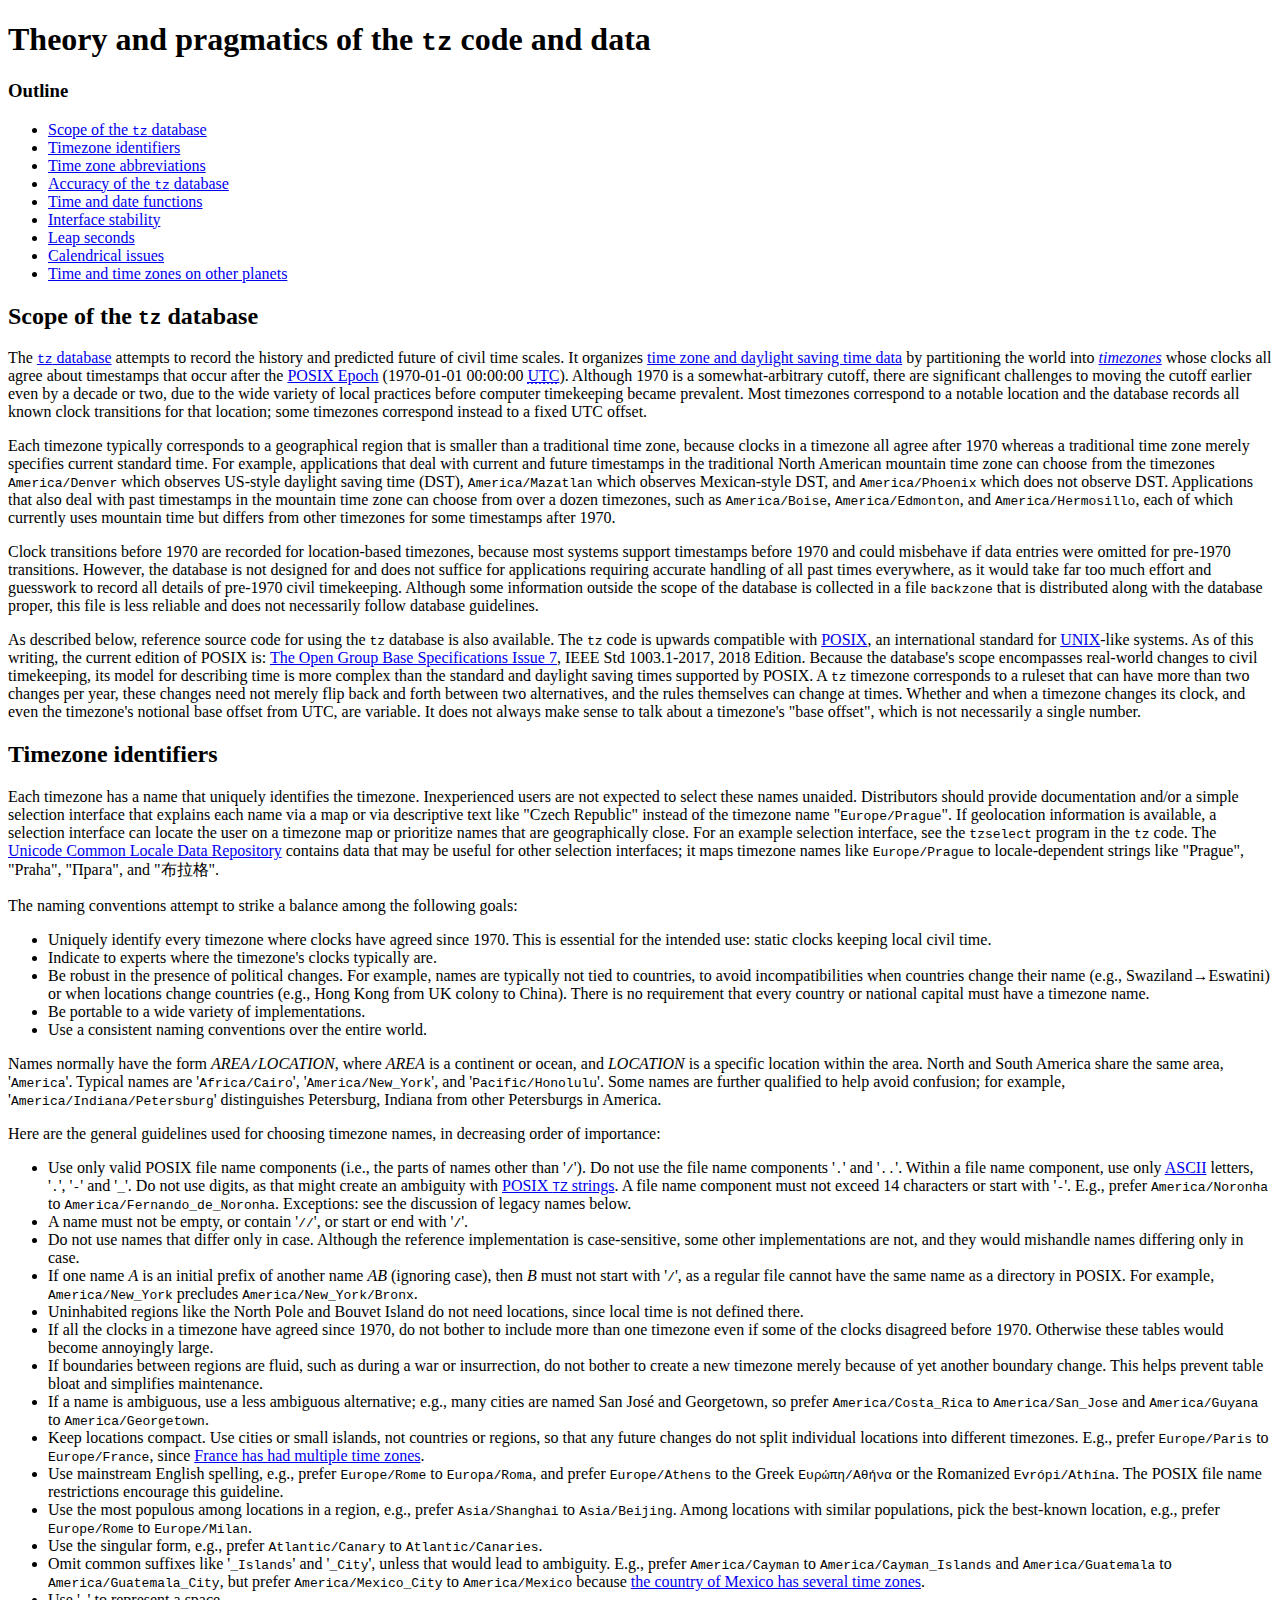
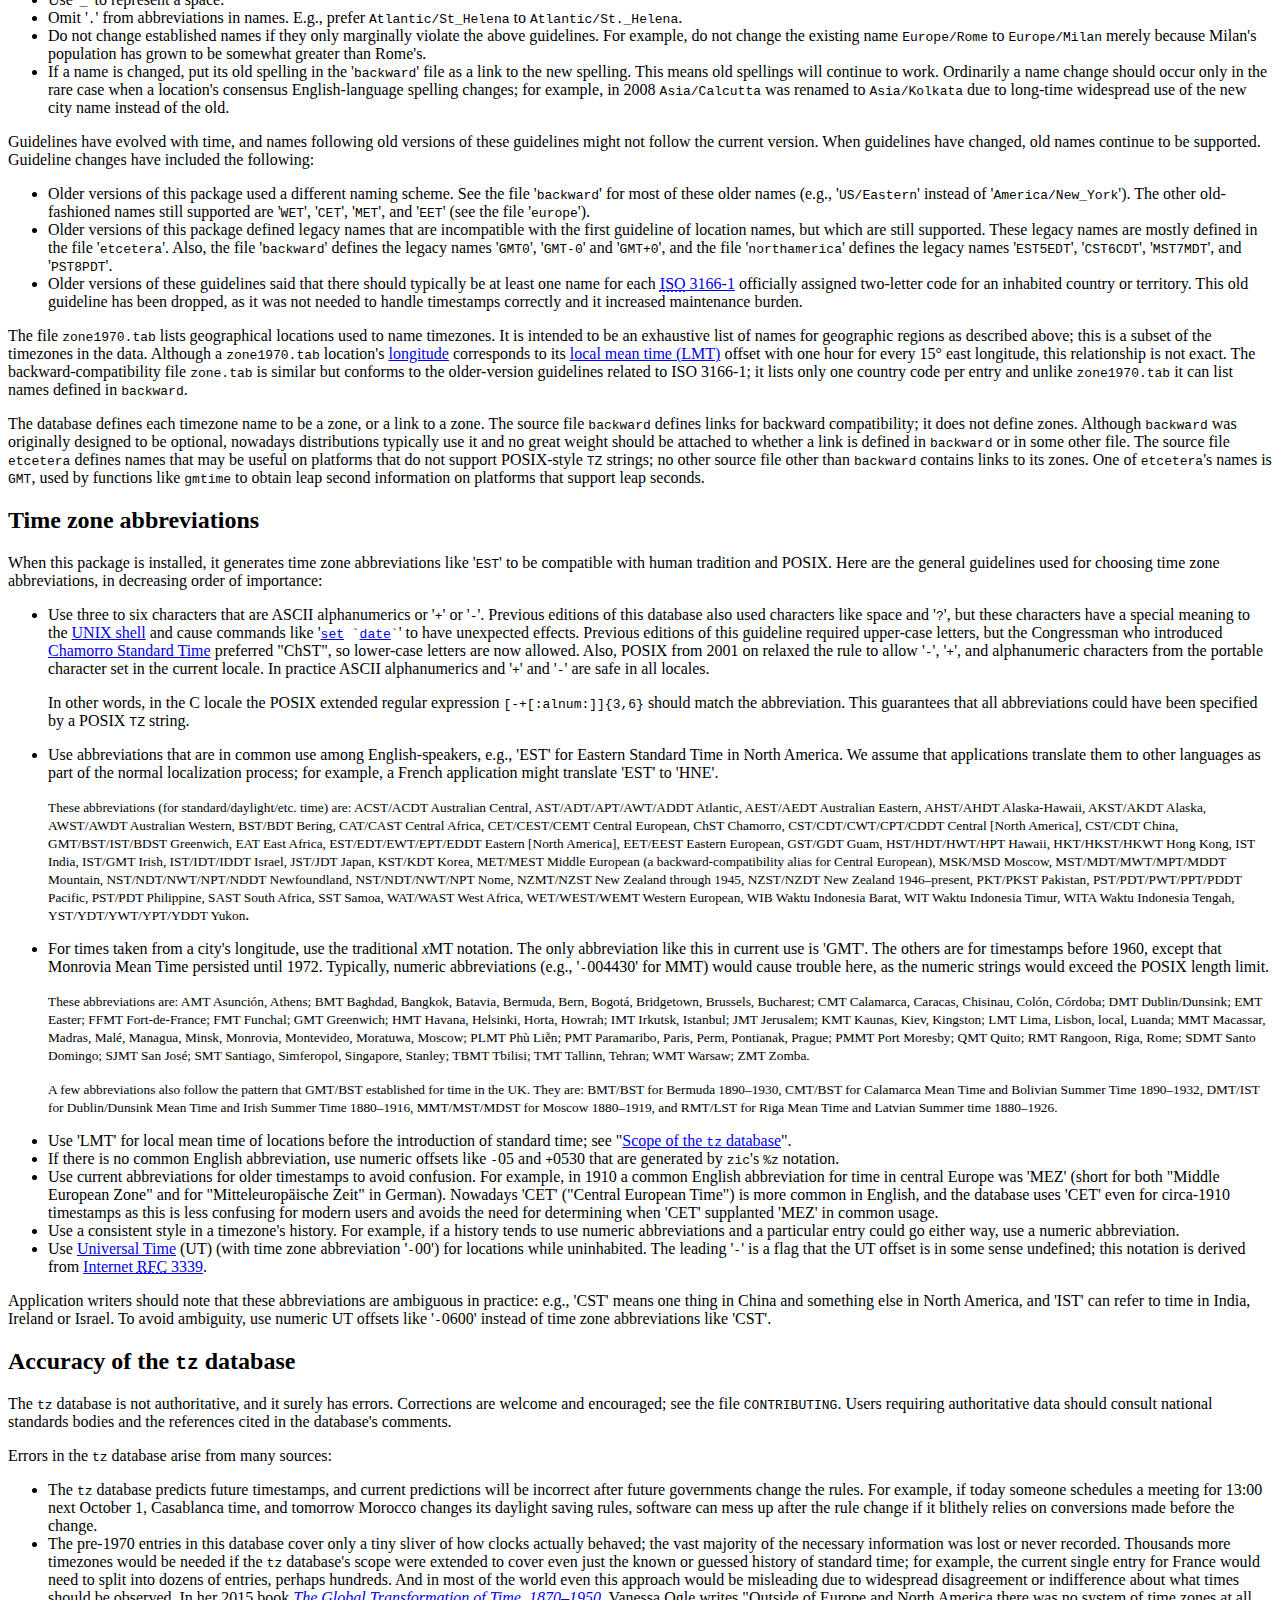
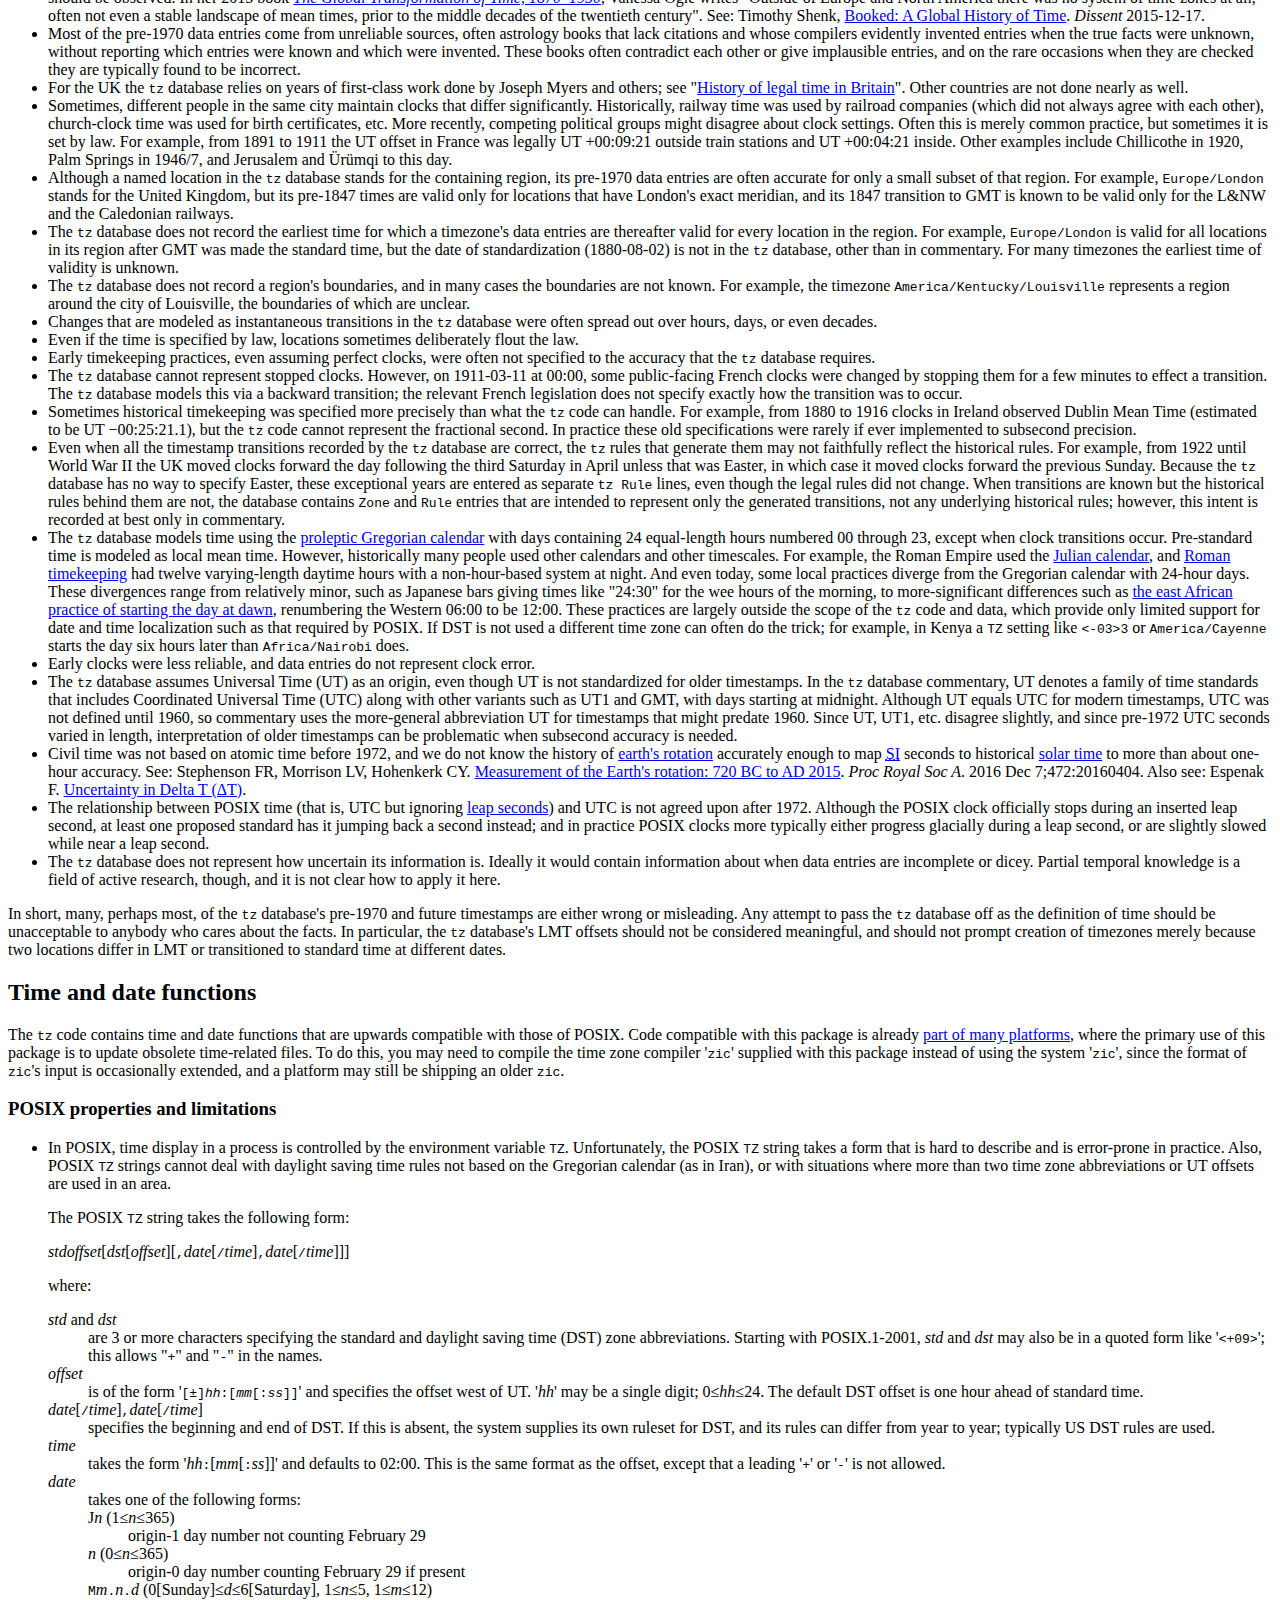
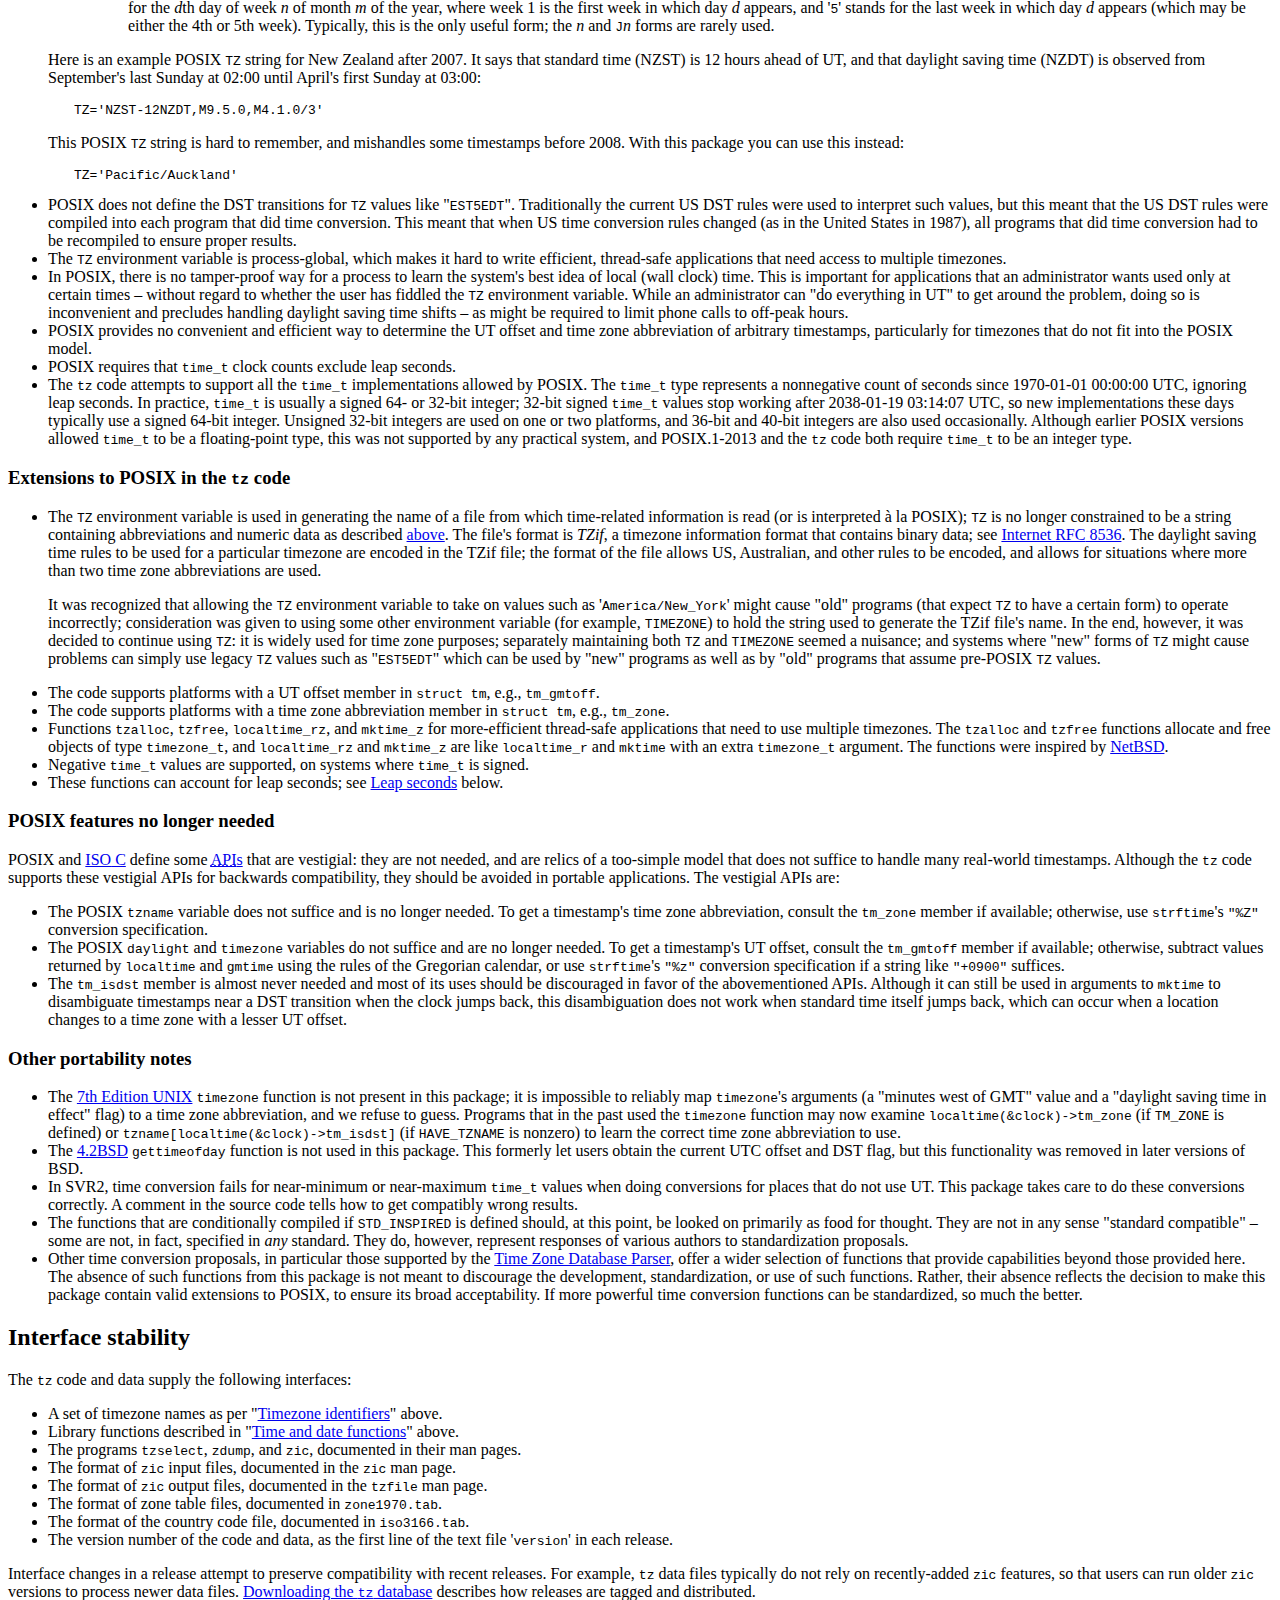
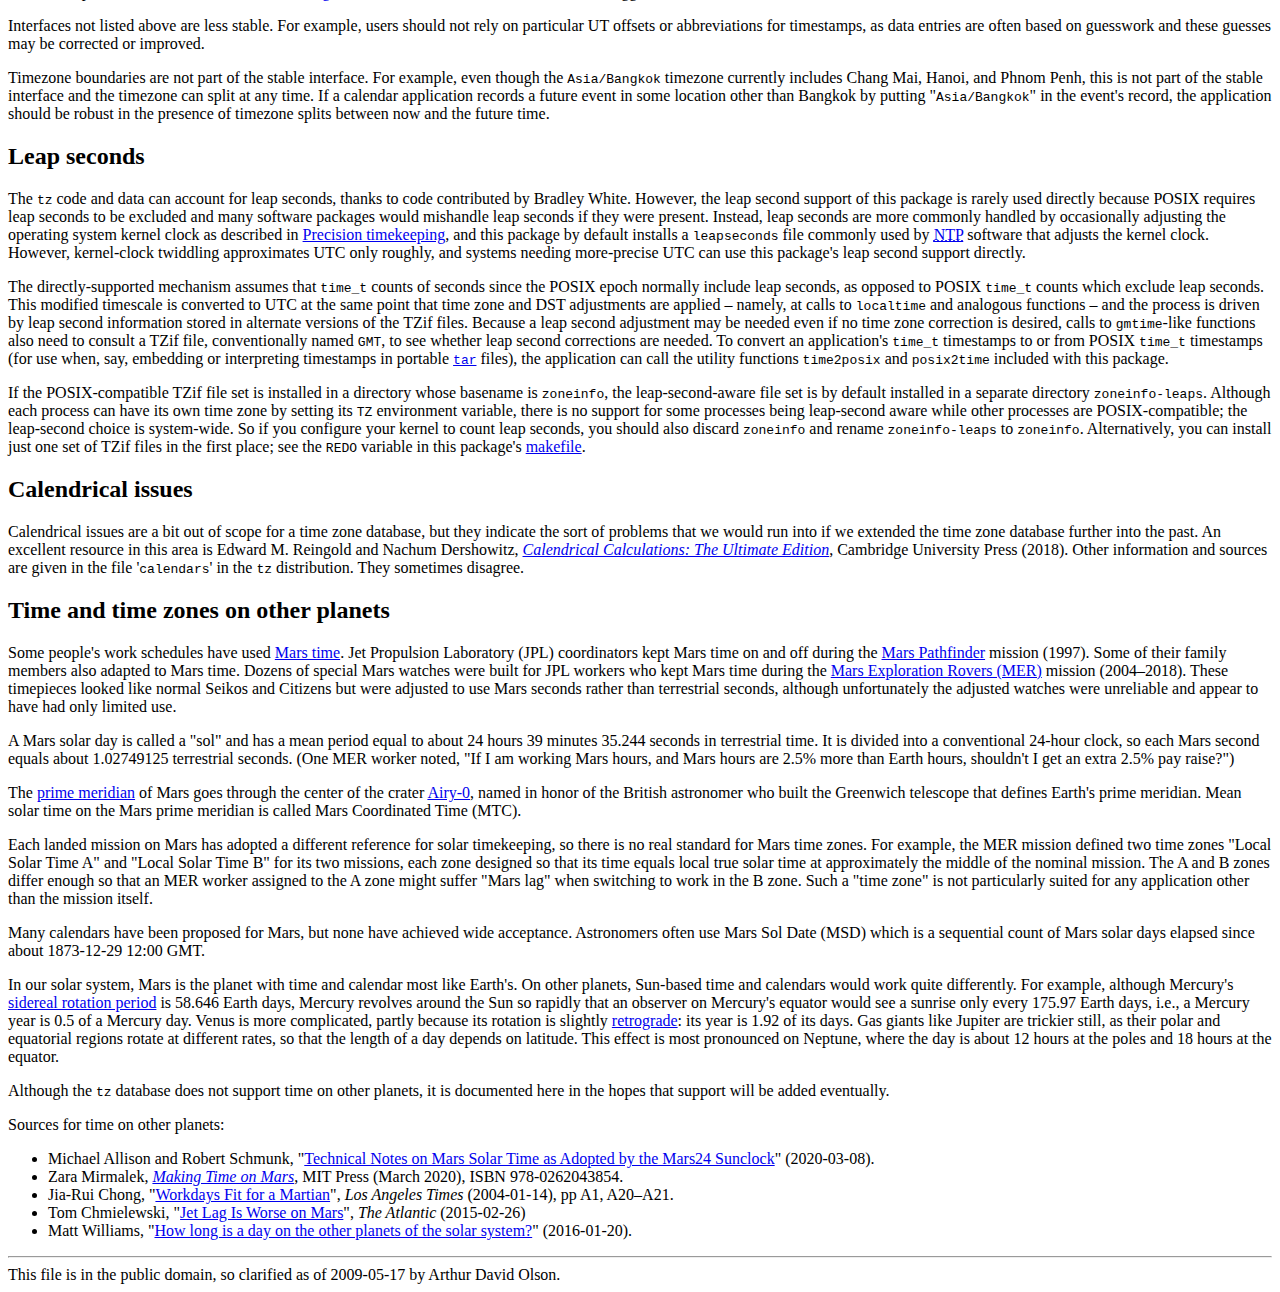
==== commit 014caea0: "Update tzdata to 2022a" ====
--- a/tzdata/theory.html
+++ b/tzdata/theory.html
@@ -33,7 +33,7 @@
 The <a
 href="https://www.iana.org/time-zones"><code><abbr>tz</abbr></code>
 database</a> attempts to record the history and predicted future of
-all computer-based clocks that track civil time.
+civil time scales.
 It organizes <a href="tz-link.html">time zone and daylight saving time
 data</a> by partitioning the world into <a
 href="https://en.wikipedia.org/wiki/List_of_tz_database_time_zones"><dfn>timezones</dfn></a>
@@ -42,12 +42,13 @@
 (1970-01-01 00:00:00 <a
 href="https://en.wikipedia.org/wiki/Coordinated_Universal_Time"><abbr
 title="Coordinated Universal Time">UTC</abbr></a>).
-The database labels each timezone with a notable location and
-records all known clock transitions for that location.
 Although 1970 is a somewhat-arbitrary cutoff, there are significant
 challenges to moving the cutoff earlier even by a decade or two, due
 to the wide variety of local practices before computer timekeeping
 became prevalent.
+Most timezones correspond to a notable location and the database
+records all known clock transitions for that location;
+some timezones correspond instead to a fixed <abbr>UTC</abbr> offset.
 </p>
 
 <p>
@@ -58,8 +59,9 @@
 with current and future timestamps in the traditional North
 American mountain time zone can choose from the timezones
 <code>America/Denver</code> which observes US-style daylight saving
-time, <code>America/Mazatlan</code> which observes Mexican-style DST,
-and <code>America/Phoenix</code> which does not observe DST.
+time (<abbr>DST</abbr>),
+<code>America/Mazatlan</code> which observes Mexican-style <abbr>DST</abbr>,
+and <code>America/Phoenix</code> which does not observe <abbr>DST</abbr>.
 Applications that also deal with past timestamps in the mountain time
 zone can choose from over a dozen timezones, such as
 <code>America/Boise</code>, <code>America/Edmonton</code>, and
@@ -68,7 +70,7 @@
 </p>
 
 <p>
-Clock transitions before 1970 are recorded for each timezone,
+Clock transitions before 1970 are recorded for location-based timezones,
 because most systems support timestamps before 1970 and could
 misbehave if data entries were omitted for pre-1970 transitions.
 However, the database is not designed for and does not suffice for
@@ -115,17 +117,15 @@
 Inexperienced users are not expected to select these names unaided.
 Distributors should provide documentation and/or a simple selection
 interface that explains each name via a map or via descriptive text like
-"Ruthenia" instead of the timezone name "<code>Europe/Uzhgorod</code>".
+"Czech Republic" instead of the timezone name "<code>Europe/Prague</code>".
 If geolocation information is available, a selection interface can
 locate the user on a timezone map or prioritize names that are
 geographically close. For an example selection interface, see the
 <code>tzselect</code> program in the <code><abbr>tz</abbr></code> code.
-The <a href="http://cldr.unicode.org/">Unicode Common Locale Data
+The <a href="http://cldr.unicode.org">Unicode Common Locale Data
 Repository</a> contains data that may be useful for other selection
-interfaces; it maps timezone names like <code>Europe/Uzhgorod</code>
-to CLDR names like <code>uauzh</code> which are in turn mapped to
-locale-dependent strings like "Uzhhorod", "Ungvár", "Ужгород", and
-"乌日哥罗德".
+interfaces; it maps timezone names like <code>Europe/Prague</code> to
+locale-dependent strings like "Prague", "Praha", "Прага", and "布拉格".
 </p>
 
 <p>
@@ -192,8 +192,8 @@
     <code>TZ</code> strings</a>.
     A file name component must not exceed 14 characters or start with
     '<code>-</code>'.
-    E.g., prefer <code>Asia/Brunei</code> to
-    <code>Asia/Bandar_Seri_Begawan</code>.
+    E.g., prefer <code>America/Noronha</code> to
+    <code>America/Fernando_de_Noronha</code>.
     Exceptions: see the discussion of legacy names below.
   </li>
   <li>
@@ -296,8 +296,12 @@
   </li>
   <li>
     If a name is changed, put its old spelling in the
-    '<code>backward</code>' file.
+    '<code>backward</code>' file as a link to the new spelling.
     This means old spellings will continue to work.
+    Ordinarily a name change should occur only in the rare case when
+    a location's consensus English-language spelling changes; for example,
+    in 2008 <code>Asia/Calcutta</code> was renamed to <code>Asia/Kolkata</code>
+    due to long-time widespread use of the new city name instead of the old.
   </li>
 </ul>
 
@@ -344,22 +348,37 @@
 </ul>
 
 <p>
-The file '<code>zone1970.tab</code>' lists geographical locations used
+The file <code>zone1970.tab</code> lists geographical locations used
 to name timezones.
 It is intended to be an exhaustive list of names for geographic
 regions as described above; this is a subset of the timezones in the data.
-Although a '<code>zone1970.tab</code>' location's
+Although a <code>zone1970.tab</code> location's
 <a href="https://en.wikipedia.org/wiki/Longitude">longitude</a>
 corresponds to
 its <a href="https://en.wikipedia.org/wiki/Local_mean_time">local mean
 time (<abbr>LMT</abbr>)</a> offset with one hour for every 15&deg;
 east longitude, this relationship is not exact.
-</p>
-
-<p>
-Excluding '<code>backward</code>' should not affect the other data.
-If '<code>backward</code>' is excluded, excluding
-'<code>etcetera</code>' should not affect the remaining data.
+The backward-compatibility file <code>zone.tab</code> is similar
+but conforms to the older-version guidelines related to <abbr>ISO</abbr> 3166-1;
+it lists only one country code per entry and unlike <code>zone1970.tab</code>
+it can list names defined in <code>backward</code>.
+</p>
+
+<p>
+The database defines each timezone name to be a zone, or a link to a zone.
+The source file <code>backward</code> defines links for backward
+compatibility; it does not define zones.
+Although <code>backward</code> was originally designed to be optional,
+nowadays distributions typically use it
+and no great weight should be attached to whether a link
+is defined in <code>backward</code> or in some other file.
+The source file <code>etcetera</code> defines names that may be useful
+on platforms that do not support POSIX-style <code>TZ</code> strings;
+no other source file other than <code>backward</code>
+contains links to its zones.
+One of <code>etcetera</code>'s names is <code>GMT</code>,
+used by functions like <code>gmtime</code> to obtain leap
+second information on platforms that support leap seconds.
 </p>
 </section>
 
@@ -471,10 +490,10 @@
 
     <p>
     <small>These abbreviations are:
-      AMT Amsterdam, Asunción, Athens;
-      BMT Baghdad, Bangkok, Batavia, Bern, Bogotá, Bridgetown, Brussels,
-	Bucharest;
-      CMT Calamarca, Caracas, Chisinau, Colón, Copenhagen, Córdoba;
+      AMT Asunción, Athens;
+      BMT Baghdad, Bangkok, Batavia, Bermuda, Bern, Bogotá, Bridgetown,
+        Brussels, Bucharest;
+      CMT Calamarca, Caracas, Chisinau, Colón, Córdoba;
       DMT Dublin/Dunsink;
       EMT Easter;
       FFMT Fort-de-France;
@@ -497,22 +516,22 @@
       SMT Santiago, Simferopol, Singapore, Stanley;
       TBMT Tbilisi;
       TMT Tallinn, Tehran;
-      WMT Warsaw</small>.
+      WMT Warsaw;
+      ZMT Zomba.</small>
     </p>
 
     <p>
     <small>A few abbreviations also follow the pattern that
     <abbr>GMT</abbr>/<abbr>BST</abbr> established for time in the UK.
     They are:
+      BMT/BST for Bermuda 1890&ndash;1930,
       CMT/BST for Calamarca Mean Time and Bolivian Summer Time
 	1890&ndash;1932,
       DMT/IST for Dublin/Dunsink Mean Time and Irish Summer Time
 	1880&ndash;1916,
       MMT/MST/MDST for Moscow 1880&ndash;1919, and
       RMT/LST for Riga Mean Time and Latvian Summer time 1880&ndash;1926.
-    An extra-special case is SET for Swedish Time (<em>svensk
-    normaltid</em>) 1879&ndash;1899, 3&deg; west of the Stockholm
-    Observatory.</small>
+    </small>
     </p>
   </li>
   <li>
@@ -689,13 +708,19 @@
     <code><abbr>tz</abbr></code> database requires.
   </li>
   <li>
+    The <code><abbr>tz</abbr></code> database cannot represent stopped clocks.
+    However, on 1911-03-11 at 00:00, some public-facing French clocks
+    were changed by stopping them for a few minutes to effect a transition.
+    The <code><abbr>tz</abbr></code> database models this via a
+    backward transition; the relevant French legislation does not
+    specify exactly how the transition was to occur.
+  </li>
+  <li>
     Sometimes historical timekeeping was specified more precisely
     than what the <code><abbr>tz</abbr></code> code can handle.
-    For example, from 1909 to 1937 <a
-    href="https://www.staff.science.uu.nl/~gent0113/wettijd/wettijd.htm"
-    hreflang="nl">Netherlands clocks</a> were legally Amsterdam Mean
+    For example, from 1880 to 1916 clocks in Ireland observed Dublin Mean
     Time (estimated to be <abbr>UT</abbr>
-    +00:19:32.13), but the <code><abbr>tz</abbr></code>
+    &minus;00:25:21.1), but the <code><abbr>tz</abbr></code>
     code cannot represent the fractional second.
     In practice these old specifications were rarely if ever
     implemented to subsecond precision.
@@ -742,7 +767,8 @@
     the Western 06:00 to be 12:00. These practices are largely outside
     the scope of the <code><abbr>tz</abbr></code> code and data, which
     provide only limited support for date and time localization
-    such as that required by POSIX. If DST is not used a different time zone
+    such as that required by POSIX.
+    If <abbr>DST</abbr> is not used a different time zone
     can often do the trick; for example, in Kenya a <code>TZ</code> setting
     like <code>&lt;-03&gt;3</code> or <code>America/Cayenne</code> starts
     the day six hours later than <code>Africa/Nairobi</code> does.
@@ -1054,23 +1080,6 @@
     The functions were inspired by <a href="https://netbsd.org/">NetBSD</a>.
   </li>
   <li>
-    A function <code>tzsetwall</code> has been added to arrange for the
-    system's best approximation to local (wall clock) time to be delivered
-    by subsequent calls to <code>localtime</code>.
-    Source code for portable applications that "must" run on local
-    time should call <code>tzsetwall</code>;
-    if such code is moved to "old" systems that do not
-    provide <code>tzsetwall</code>, you will not be able to generate an
-    executable program.
-    (These functions also arrange for local time to
-    be used if <code>tzset</code> is called &ndash; directly or
-    indirectly &ndash; and there is no <code>TZ</code> environment
-    variable; portable applications should not, however, rely on this
-    behavior since it is not the way <a
-    href="https://en.wikipedia.org/wiki/UNIX_System_V#SVR2"><abbr>SVR2</abbr></a>
-    systems behave.)
-  </li>
-  <li>
     Negative <code>time_t</code> values are supported, on systems
     where <code>time_t</code> is signed.
   </li>
@@ -1137,7 +1146,7 @@
     may now examine <code>localtime(&amp;clock)-&gt;tm_zone</code>
     (if <code>TM_ZONE</code> is defined) or
     <code>tzname[localtime(&amp;clock)-&gt;tm_isdst]</code>
-    (if <code>HAVE_TZNAME</code> is defined) to learn the correct time
+    (if <code>HAVE_TZNAME</code> is nonzero) to learn the correct time
     zone abbreviation to use.
   </li>
   <li>
@@ -1277,7 +1286,8 @@
 counts of seconds since the POSIX epoch normally include leap seconds,
 as opposed to POSIX <code>time_t</code> counts which exclude leap seconds.
 This modified timescale is converted to <abbr>UTC</abbr>
-at the same point that time zone and DST adjustments are applied &ndash;
+at the same point that time zone and <abbr>DST</abbr>
+adjustments are applied &ndash;
 namely, at calls to <code>localtime</code> and analogous functions &ndash;
 and the process is driven by leap second information
 stored in alternate versions of the <abbr>TZif</abbr> files.
@@ -1334,17 +1344,21 @@
 <section>
   <h2 id="planets">Time and time zones on other planets</h2>
 <p>
-Some people's work schedules
-use <a href="https://en.wikipedia.org/wiki/Timekeeping_on_Mars">Mars time</a>.
+Some people's work schedules have used
+<a href="https://en.wikipedia.org/wiki/Timekeeping_on_Mars">Mars time</a>.
 Jet Propulsion Laboratory (JPL) coordinators kept Mars time on
 and off during the
 <a href="https://en.wikipedia.org/wiki/Mars_Pathfinder">Mars
-Pathfinder</a> mission.
+Pathfinder</a> mission (1997).
 Some of their family members also adapted to Mars time.
 Dozens of special Mars watches were built for JPL workers who kept
-Mars time during the Mars Exploration Rovers mission (2004).
-These timepieces look like normal Seikos and Citizens but use Mars
-seconds rather than terrestrial seconds.
+Mars time during the
+<a href="https://en.wikipedia.org/wiki/Mars_Exploration_Rover">Mars
+Exploration Rovers (MER)</a> mission (2004&ndash;2018).
+These timepieces looked like normal Seikos and Citizens but were adjusted
+to use Mars seconds rather than terrestrial seconds, although
+unfortunately the adjusted watches were unreliable and appear to have
+had only limited use.
 </p>
 
 <p>
@@ -1352,6 +1366,8 @@
 about 24 hours 39 minutes 35.244 seconds in terrestrial time.
 It is divided into a conventional 24-hour clock, so each Mars second
 equals about 1.02749125 terrestrial seconds.
+(One MER worker noted, "If I am working Mars hours, and Mars hours are
+2.5% more than Earth hours, shouldn't I get an extra 2.5% pay raise?")
 </p>
 
 <p>
@@ -1367,12 +1383,12 @@
 <p>
 Each landed mission on Mars has adopted a different reference for
 solar timekeeping, so there is no real standard for Mars time zones.
-For example, the
-<a href="https://en.wikipedia.org/wiki/Mars_Exploration_Rover">Mars
-Exploration Rover</a> project (2004) defined two time zones "Local
+For example, the MER mission defined two time zones "Local
 Solar Time A" and "Local Solar Time B" for its two missions, each zone
 designed so that its time equals local true solar time at
 approximately the middle of the nominal mission.
+The A and B zones differ enough so that an MER worker assigned to
+the A zone might suffer "Mars lag" when switching to work in the B zone.
 Such a "time zone" is not particularly suited for any application
 other than the mission itself.
 </p>
@@ -1421,7 +1437,12 @@
     Michael Allison and Robert Schmunk,
     "<a href="https://www.giss.nasa.gov/tools/mars24/help/notes.html">Technical
       Notes on Mars Solar Time as Adopted by the Mars24 Sunclock</a>"
-    (2018-12-13).
+    (2020-03-08).
+  </li>
+  <li>
+    Zara Mirmalek,
+    <em><a href="https://mitpress.mit.edu/books/making-time-mars">Making
+	Time on Mars</a></em>, MIT Press (March 2020), ISBN 978-0262043854.
   </li>
   <li>
     Jia-Rui Chong,
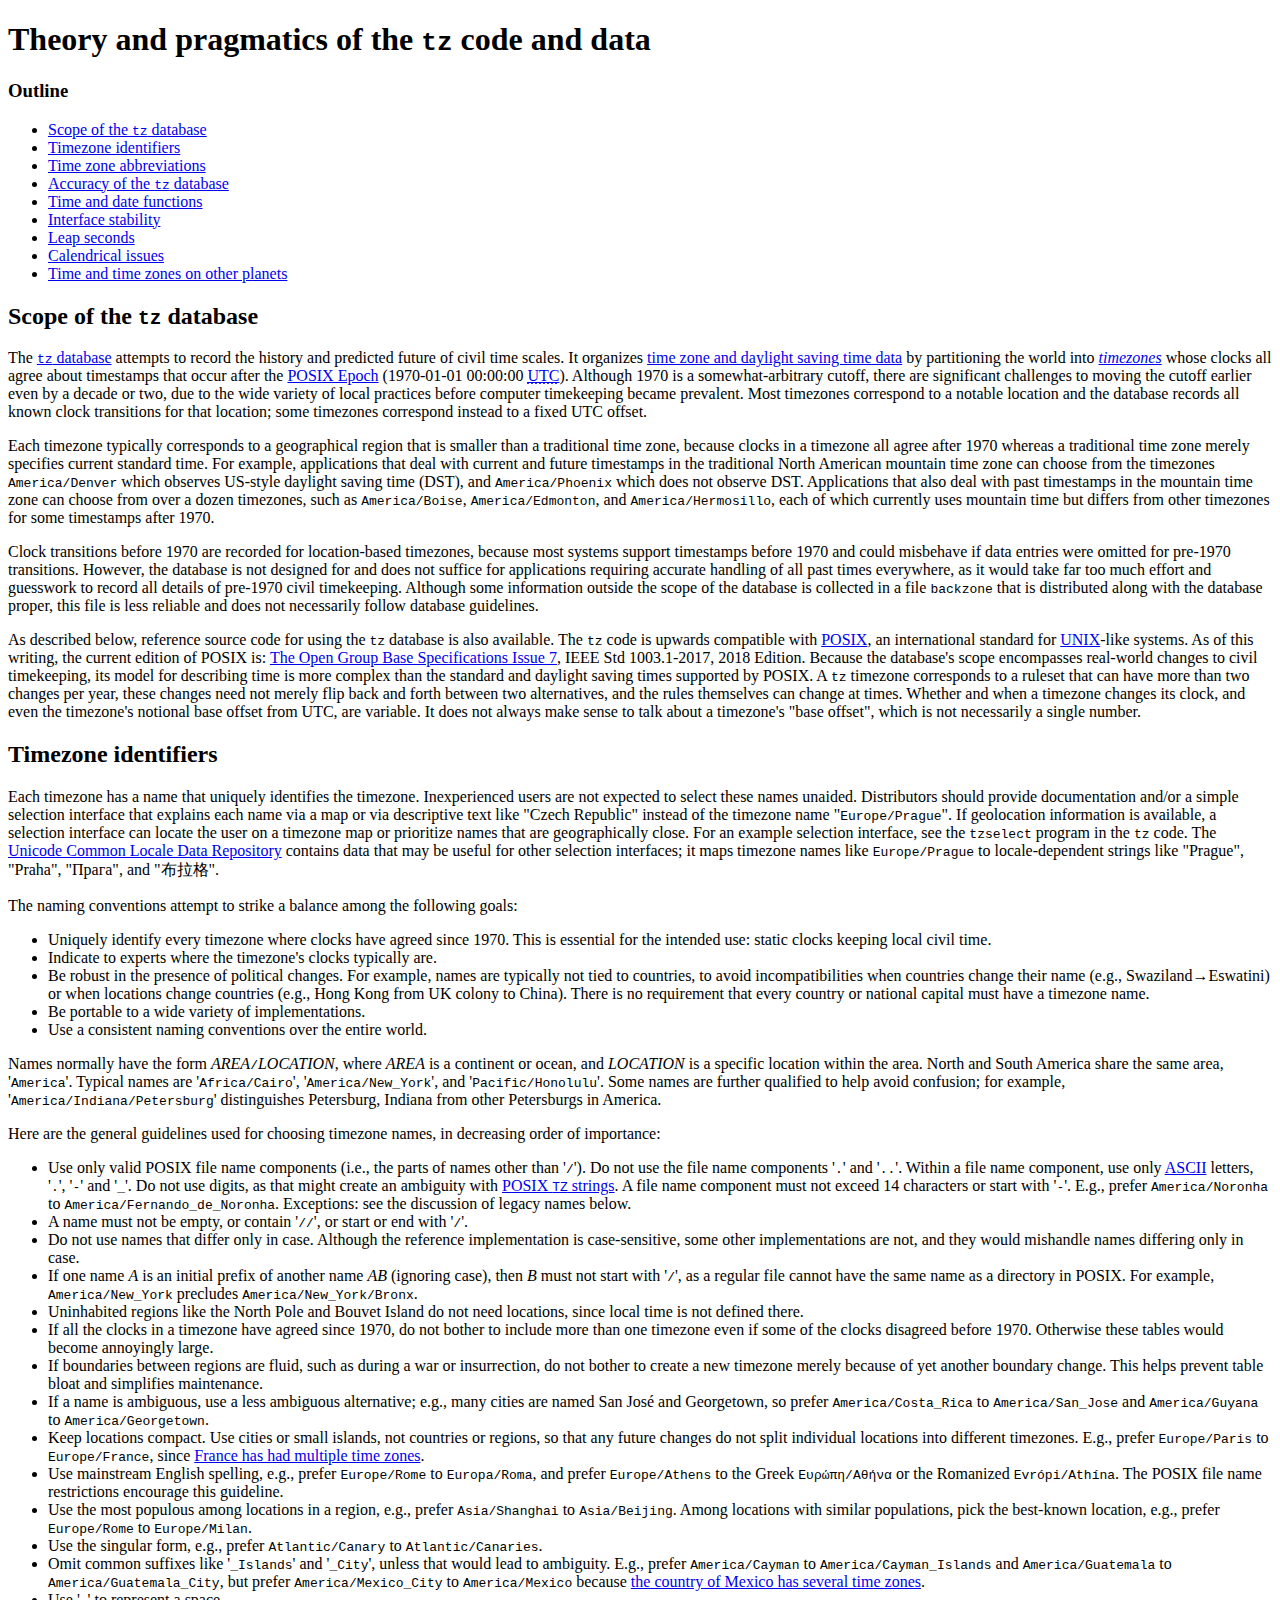
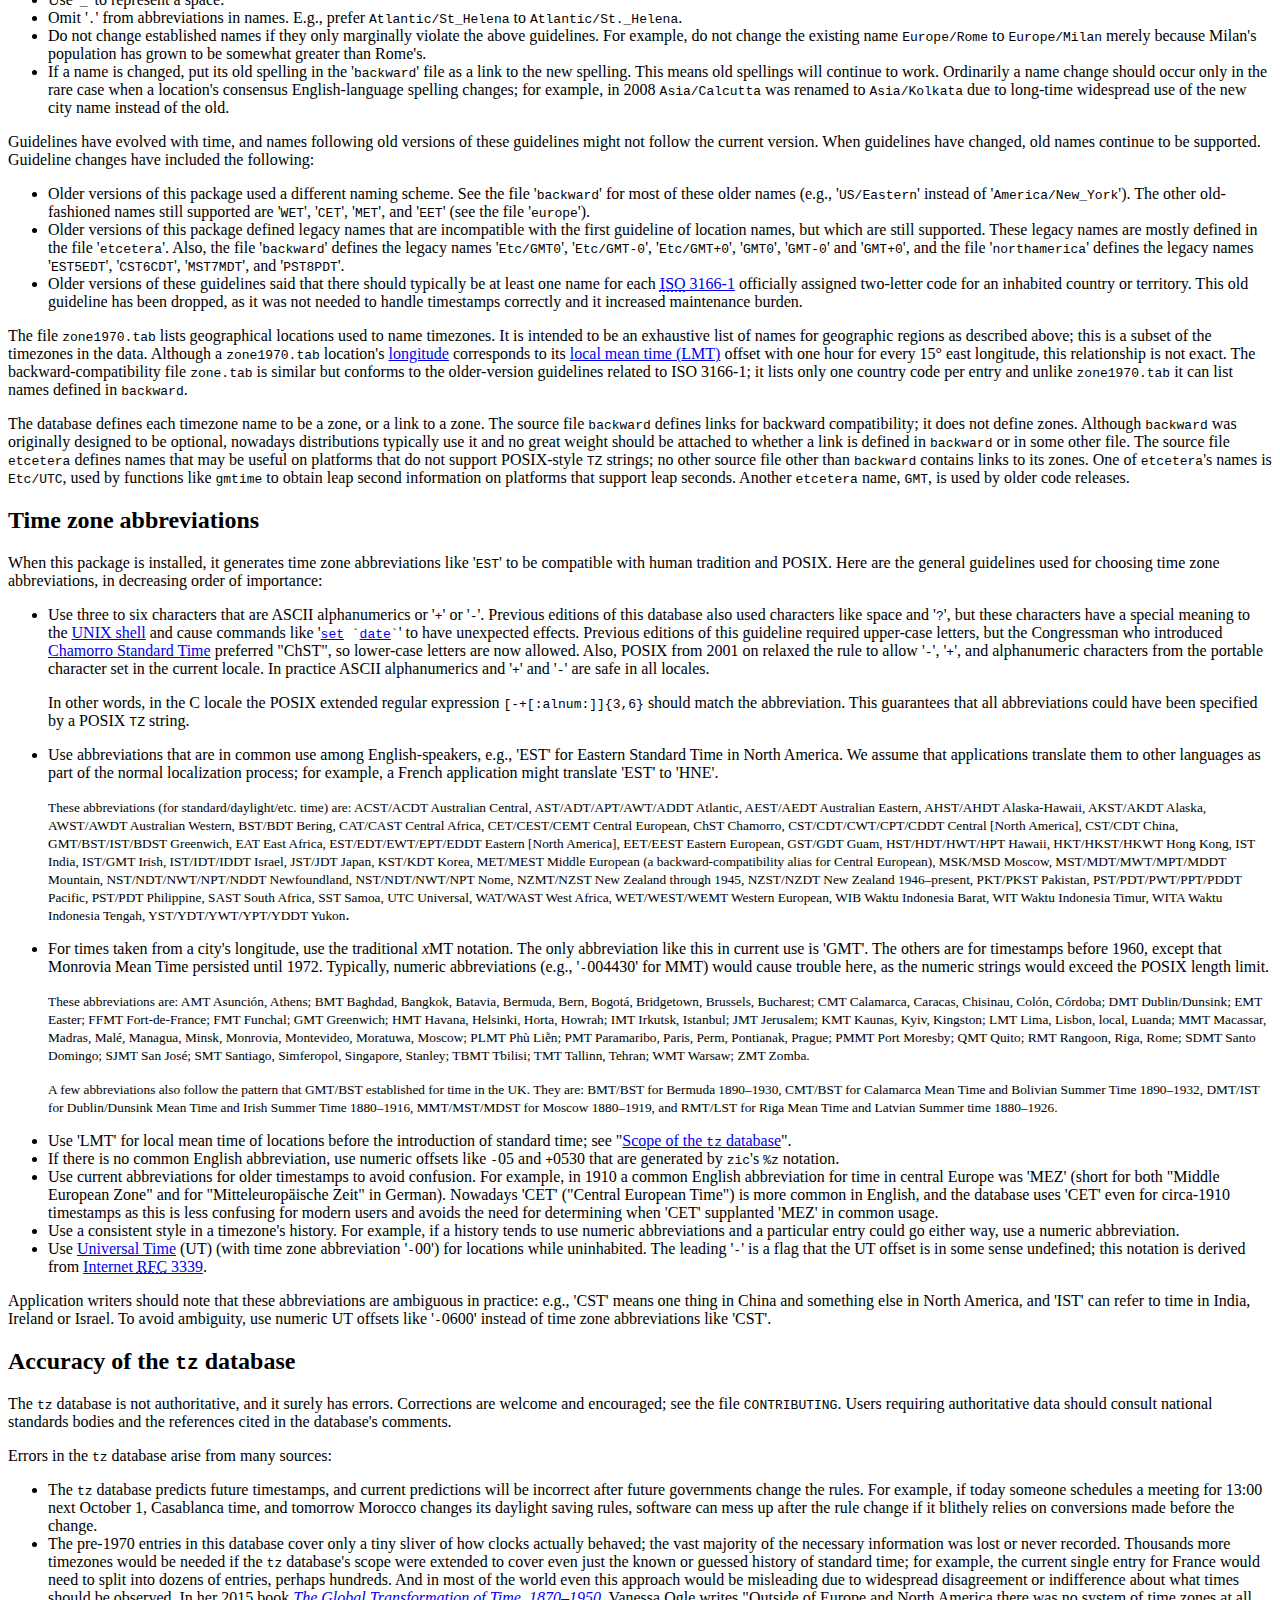
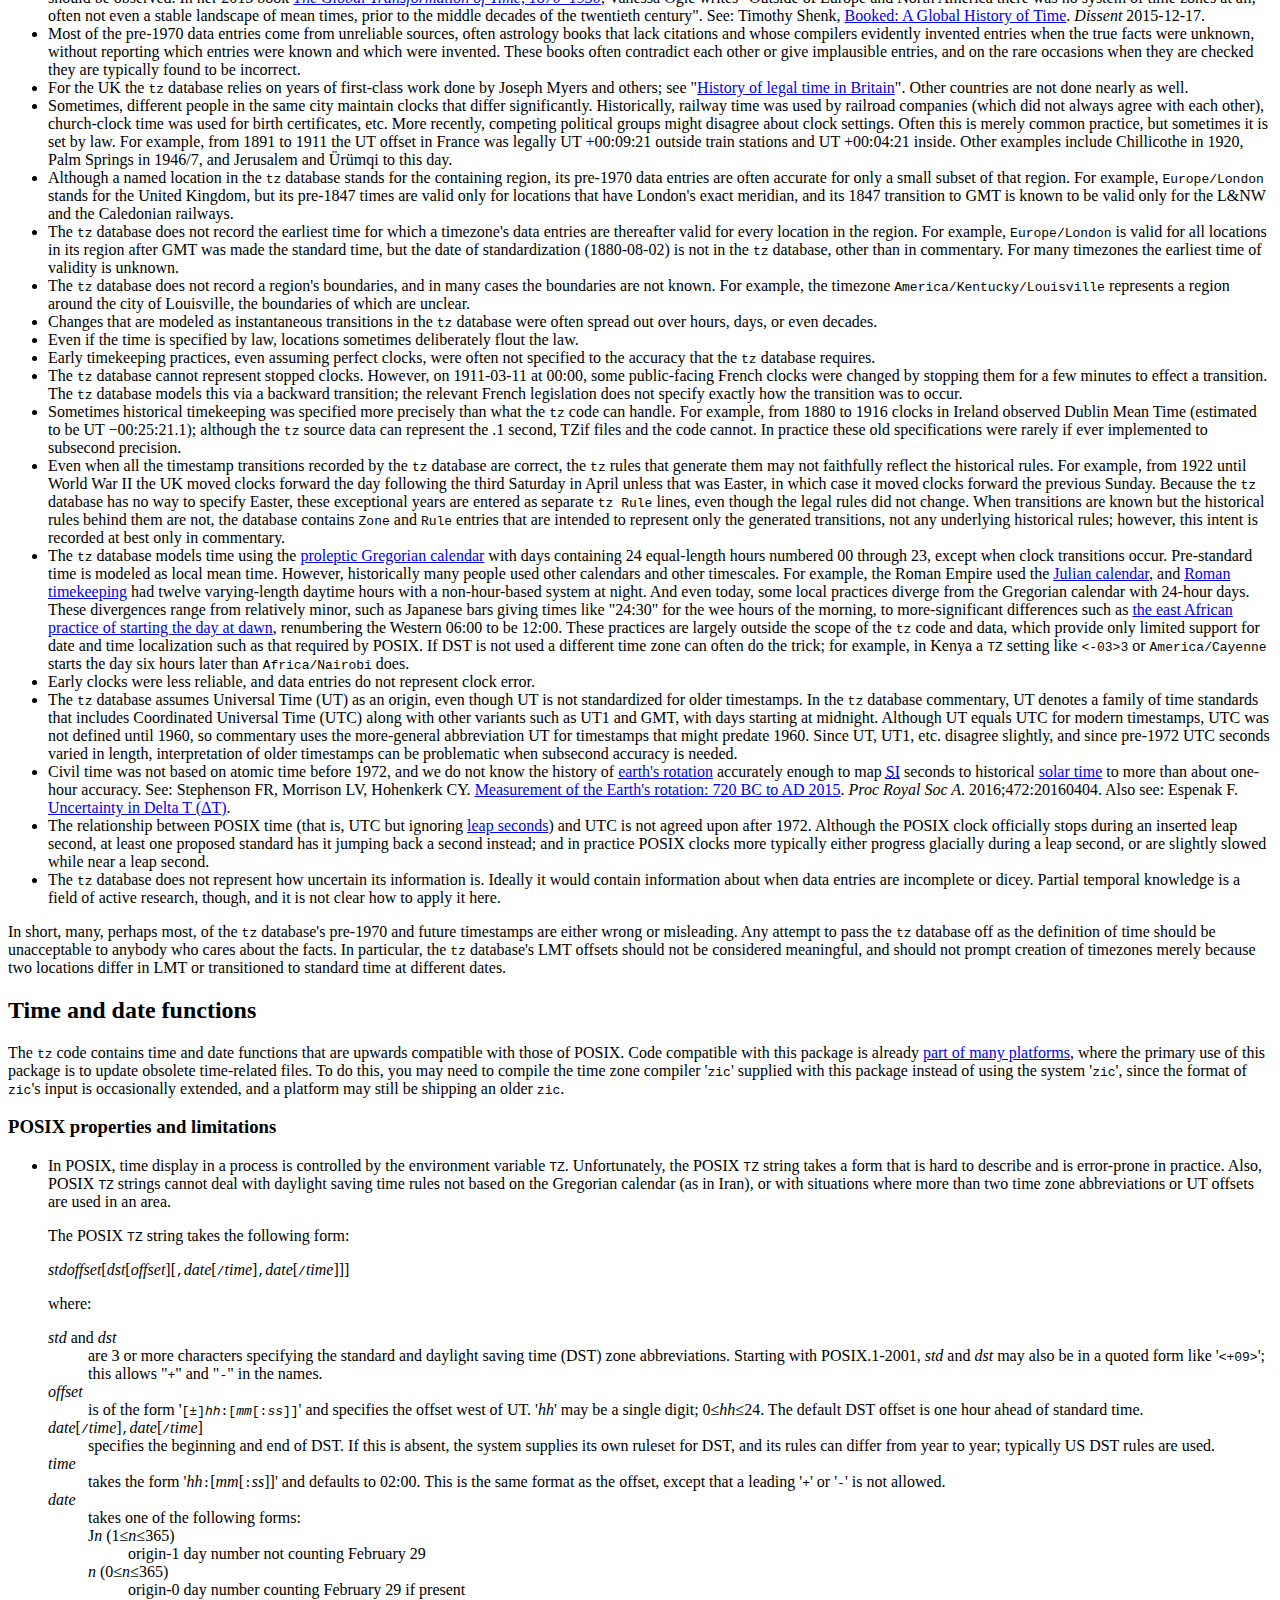
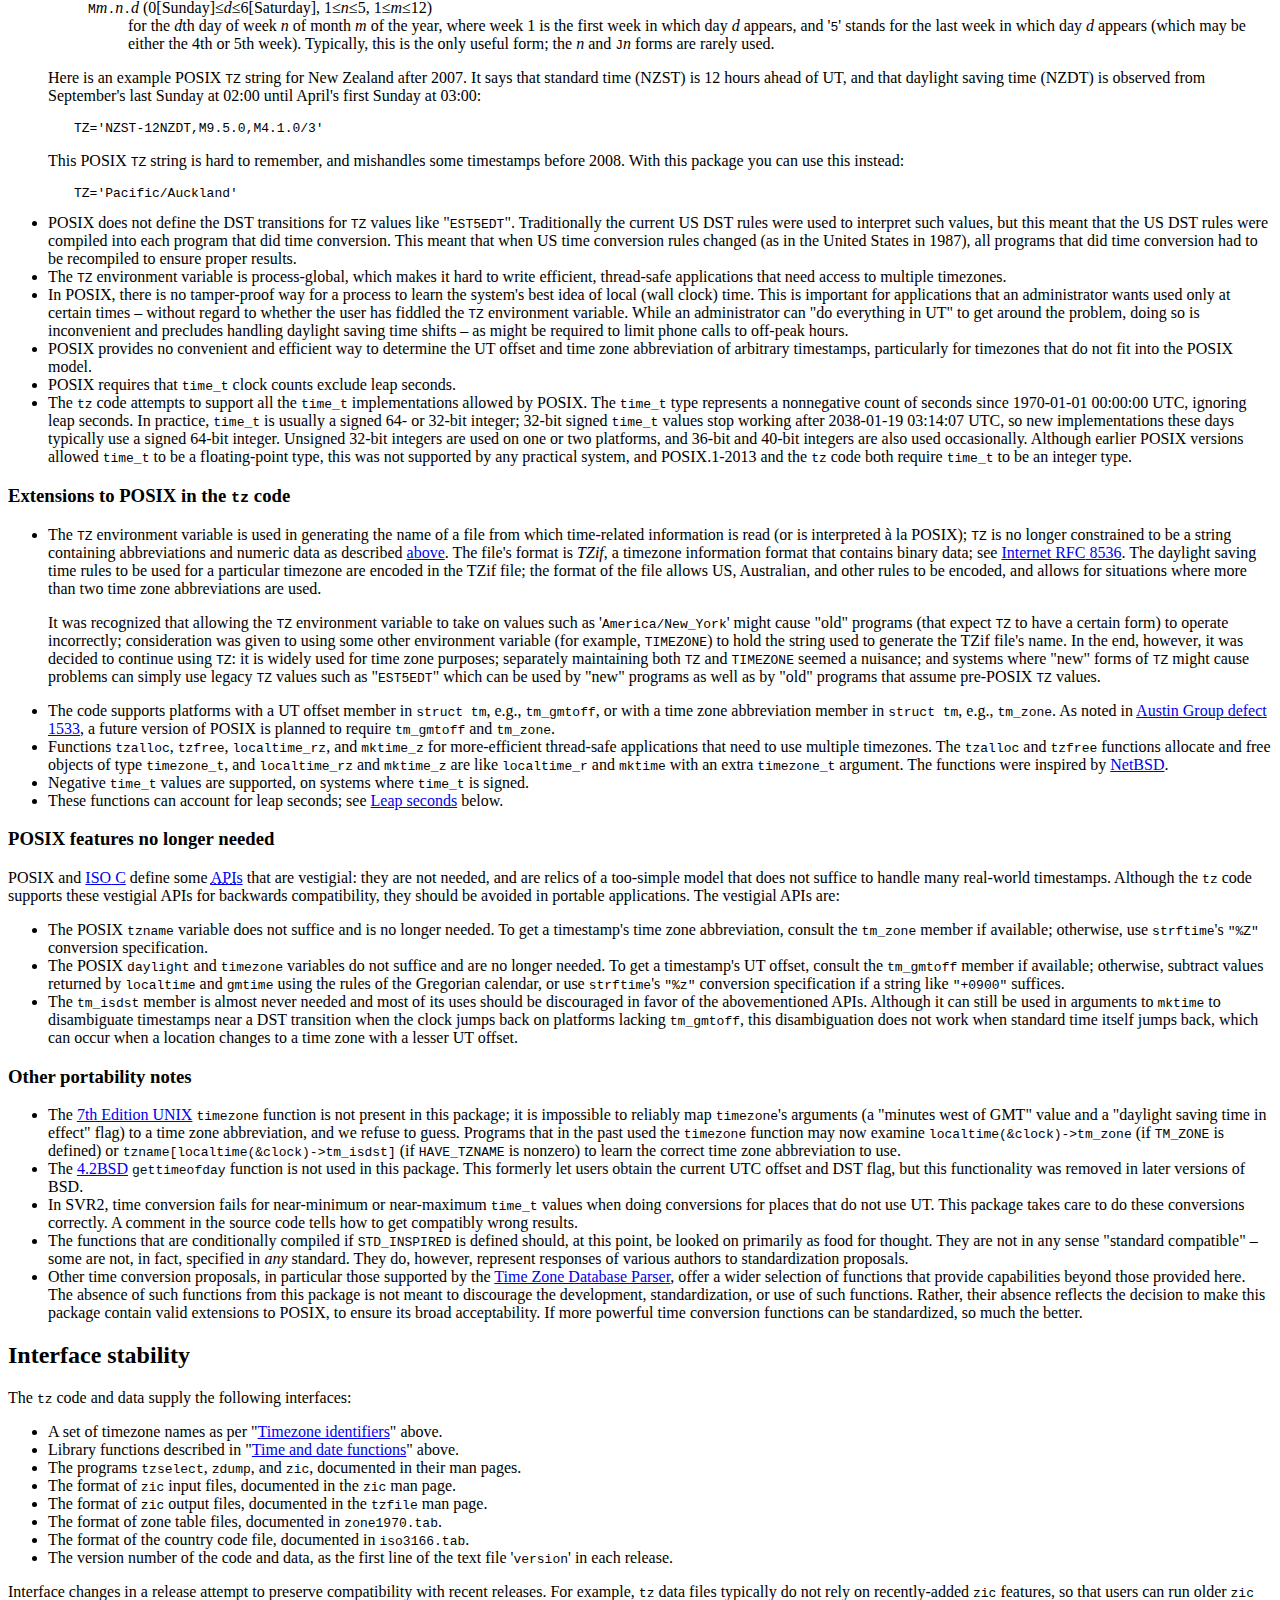
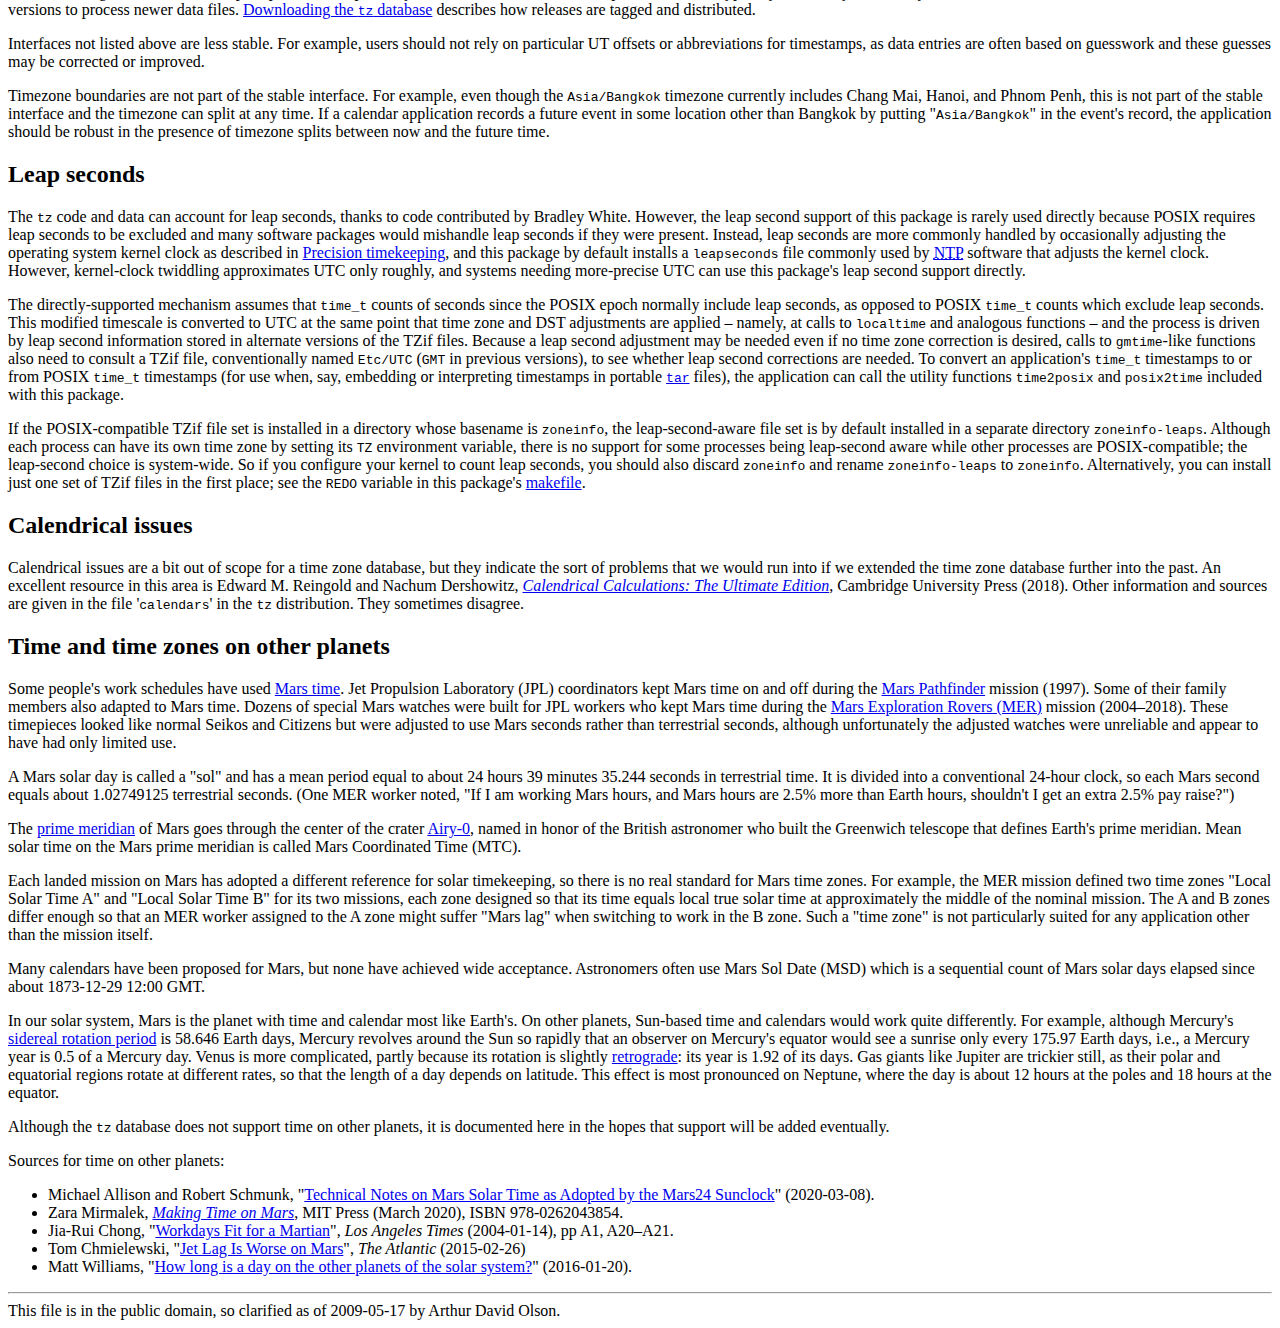
==== commit f123056c: "Update tzdata to 2022g" ====
--- a/tzdata/theory.html
+++ b/tzdata/theory.html
@@ -60,7 +60,6 @@
 American mountain time zone can choose from the timezones
 <code>America/Denver</code> which observes US-style daylight saving
 time (<abbr>DST</abbr>),
-<code>America/Mazatlan</code> which observes Mexican-style <abbr>DST</abbr>,
 and <code>America/Phoenix</code> which does not observe <abbr>DST</abbr>.
 Applications that also deal with past timestamps in the mountain time
 zone can choose from over a dozen timezones, such as
@@ -122,7 +121,7 @@
 locate the user on a timezone map or prioritize names that are
 geographically close. For an example selection interface, see the
 <code>tzselect</code> program in the <code><abbr>tz</abbr></code> code.
-The <a href="http://cldr.unicode.org">Unicode Common Locale Data
+The <a href="https://cldr.unicode.org">Unicode Common Locale Data
 Repository</a> contains data that may be useful for other selection
 interfaces; it maps timezone names like <code>Europe/Prague</code> to
 locale-dependent strings like "Prague", "Praha", "Прага", and "布拉格".
@@ -329,6 +328,7 @@
 These legacy names are mostly defined in the file
 '<code>etcetera</code>'.
 Also, the file '<code>backward</code>' defines the legacy names
+'<code>Etc/GMT0</code>', '<code>Etc/GMT-0</code>', '<code>Etc/GMT+0</code>',
 '<code>GMT0</code>', '<code>GMT-0</code>' and '<code>GMT+0</code>',
 and the file '<code>northamerica</code>' defines the legacy names
 '<code>EST5EDT</code>', '<code>CST6CDT</code>',
@@ -376,9 +376,11 @@
 on platforms that do not support POSIX-style <code>TZ</code> strings;
 no other source file other than <code>backward</code>
 contains links to its zones.
-One of <code>etcetera</code>'s names is <code>GMT</code>,
+One of <code>etcetera</code>'s names is <code>Etc/UTC</code>,
 used by functions like <code>gmtime</code> to obtain leap
 second information on platforms that support leap seconds.
+Another <code>etcetera</code> name, <code>GMT</code>,
+is used by older code releases.
 </p>
 </section>
 
@@ -468,6 +470,7 @@
       PST/PDT Philippine,
       SAST South Africa,
       SST Samoa,
+      UTC Universal,
       WAT/WAST West Africa,
       WET/WEST/WEMT Western European,
       WIB Waktu Indonesia Barat,
@@ -502,7 +505,7 @@
       HMT Havana, Helsinki, Horta, Howrah;
       IMT Irkutsk, Istanbul;
       JMT Jerusalem;
-      KMT Kaunas, Kiev, Kingston;
+      KMT Kaunas, Kyiv, Kingston;
       LMT Lima, Lisbon, local, Luanda;
       MMT Macassar, Madras, Malé, Managua, Minsk, Monrovia, Montevideo,
 	Moratuwa, Moscow;
@@ -568,7 +571,7 @@
     locations while uninhabited.
     The leading '<code>-</code>' is a flag that the <abbr>UT</abbr> offset is in
     some sense undefined; this notation is derived
-    from <a href="https://tools.ietf.org/html/rfc3339">Internet
+    from <a href="https://datatracker.ietf.org/doc/html/rfc3339">Internet
     <abbr title="Request For Comments">RFC</abbr> 3339</a>.
   </li>
 </ul>
@@ -621,7 +624,7 @@
     should be observed.
     In her 2015 book
     <cite><a
-    href="http://www.hup.harvard.edu/catalog.php?isbn=9780674286146">The
+    href="https://www.hup.harvard.edu/catalog.php?isbn=9780674286146">The
     Global Transformation of Time, 1870&ndash;1950</a></cite>,
     Vanessa Ogle writes
     "Outside of Europe and North America there was no system of time
@@ -720,8 +723,8 @@
     than what the <code><abbr>tz</abbr></code> code can handle.
     For example, from 1880 to 1916 clocks in Ireland observed Dublin Mean
     Time (estimated to be <abbr>UT</abbr>
-    &minus;00:25:21.1), but the <code><abbr>tz</abbr></code>
-    code cannot represent the fractional second.
+    &minus;00:25:21.1); although the <code><abbr>tz</abbr></code>
+    source data can represent the .1 second, TZif files and the code cannot.
     In practice these old specifications were rarely if ever
     implemented to subsecond precision.
   </li>
@@ -807,7 +810,7 @@
     See: Stephenson FR, Morrison LV, Hohenkerk CY.
     <a href="https://dx.doi.org/10.1098/rspa.2016.0404">Measurement of
     the Earth's rotation: 720 BC to AD 2015</a>.
-    <cite>Proc Royal Soc A</cite>. 2016 Dec 7;472:20160404.
+    <cite>Proc Royal Soc A</cite>. 2016;472:20160404.
     Also see: Espenak F. <a
     href="https://eclipse.gsfc.nasa.gov/SEhelp/uncertainty2004.html">Uncertainty
     in Delta T (ΔT)</a>.
@@ -1033,7 +1036,7 @@
     and numeric data as described <a href="#POSIX">above</a>.
     The file's format is <dfn><abbr>TZif</abbr></dfn>,
     a timezone information format that contains binary data; see
-    <a href="https://tools.ietf.org/html/8536">Internet
+    <a href="https://datatracker.ietf.org/doc/html/8536">Internet
     <abbr>RFC</abbr> 8536</a>.
     The daylight saving time rules to be used for a
     particular timezone are encoded in the
@@ -1061,11 +1064,12 @@
   </li>
   <li>
     The code supports platforms with a <abbr>UT</abbr> offset member
-    in <code>struct tm</code>, e.g., <code>tm_gmtoff</code>.
-  </li>
-  <li>
-    The code supports platforms with a time zone abbreviation member in
-    <code>struct tm</code>, e.g., <code>tm_zone</code>.
+    in <code>struct tm</code>, e.g., <code>tm_gmtoff</code>,
+    or with a time zone abbreviation member in
+    <code>struct tm</code>, e.g., <code>tm_zone</code>. As noted
+    in <a href="https://austingroupbugs.net/view.php?id=1533">Austin
+    Group defect 1533</a>, a future version of POSIX is planned to
+    require <code>tm_gmtoff</code> and <code>tm_zone</code>.
   </li>
   <li>
     Functions <code>tzalloc</code>, <code>tzfree</code>,
@@ -1126,7 +1130,8 @@
     <abbr>API</abbr>s.
     Although it can still be used in arguments to
     <code>mktime</code> to disambiguate timestamps near
-    a <abbr>DST</abbr> transition when the clock jumps back, this
+    a <abbr>DST</abbr> transition when the clock jumps back on
+    platforms lacking <code>tm_gmtoff</code>, this
     disambiguation does not work when standard time itself jumps back,
     which can occur when a location changes to a time zone with a
     lesser <abbr>UT</abbr> offset.
@@ -1274,7 +1279,7 @@
 <a href="tz-link.html#precision">Precision timekeeping</a>,
 and this package by default installs a <samp>leapseconds</samp> file
 commonly used by
-<a href="http://www.ntp.org"><abbr title="Network Time Protocol">NTP</abbr></a>
+<a href="https://www.ntp.org"><abbr title="Network Time Protocol">NTP</abbr></a>
 software that adjusts the kernel clock.
 However, kernel-clock twiddling approximates UTC only roughly,
 and systems needing more-precise UTC can use this package's leap
@@ -1295,7 +1300,8 @@
 if no time zone correction is desired,
 calls to <code>gmtime</code>-like functions
 also need to consult a <abbr>TZif</abbr> file,
-conventionally named <samp><abbr>GMT</abbr></samp>,
+conventionally named <samp><abbr>Etc/UTC</abbr></samp>
+(<samp><abbr>GMT</abbr></samp> in previous versions),
 to see whether leap second corrections are needed.
 To convert an application's <code>time_t</code> timestamps to or from
 POSIX <code>time_t</code> timestamps (for use when, say,
